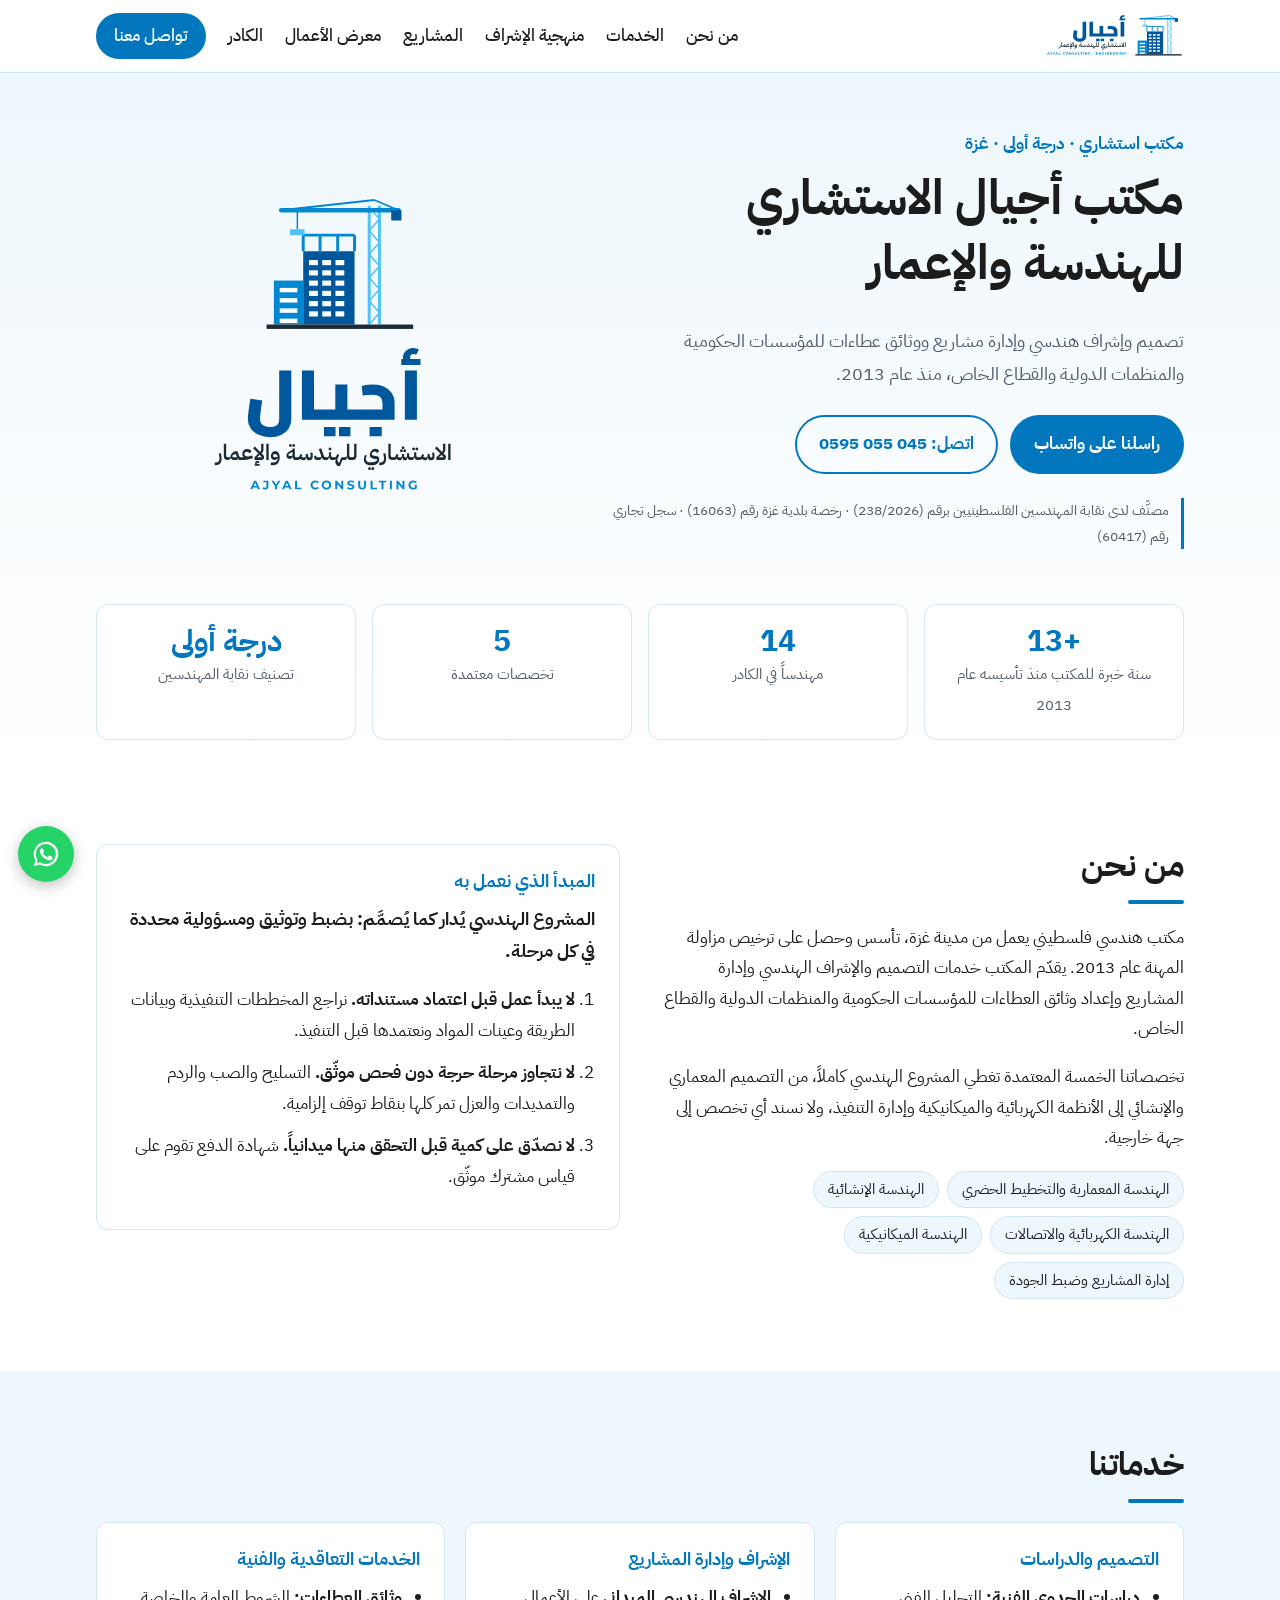
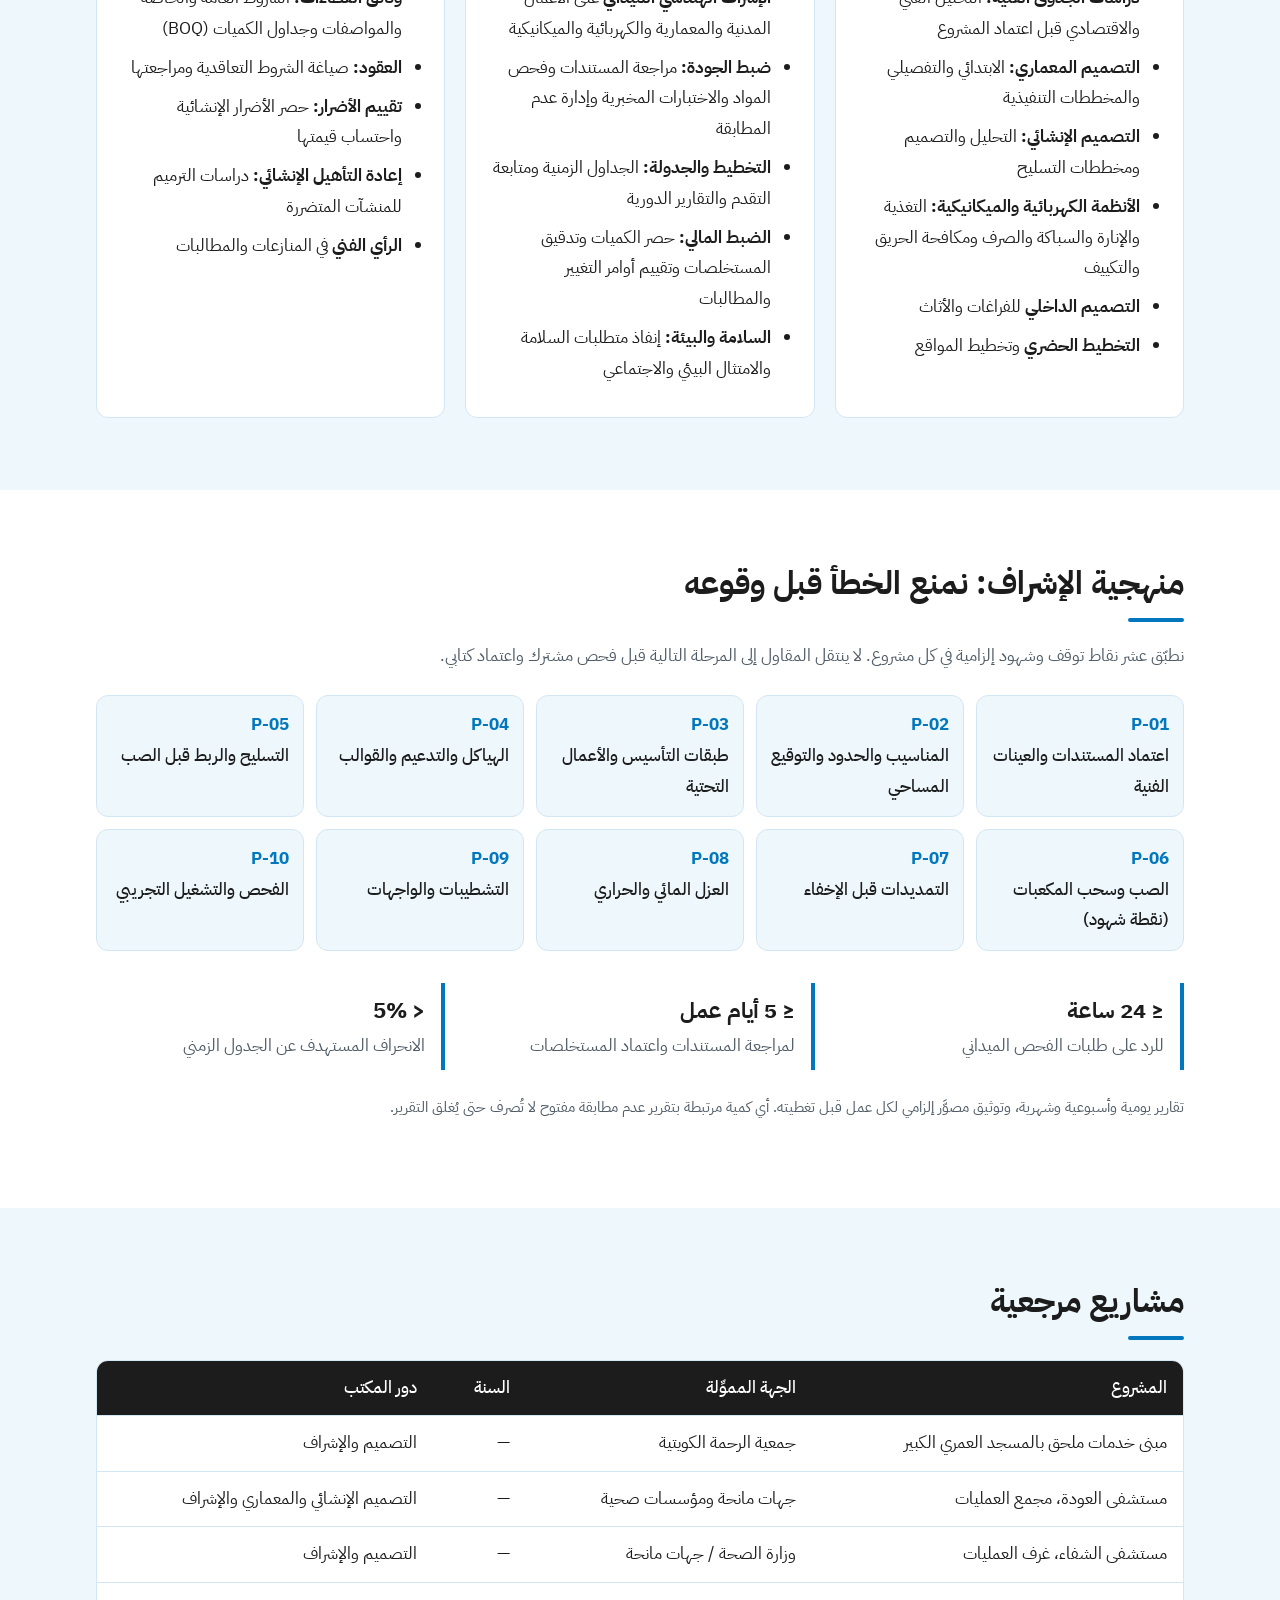
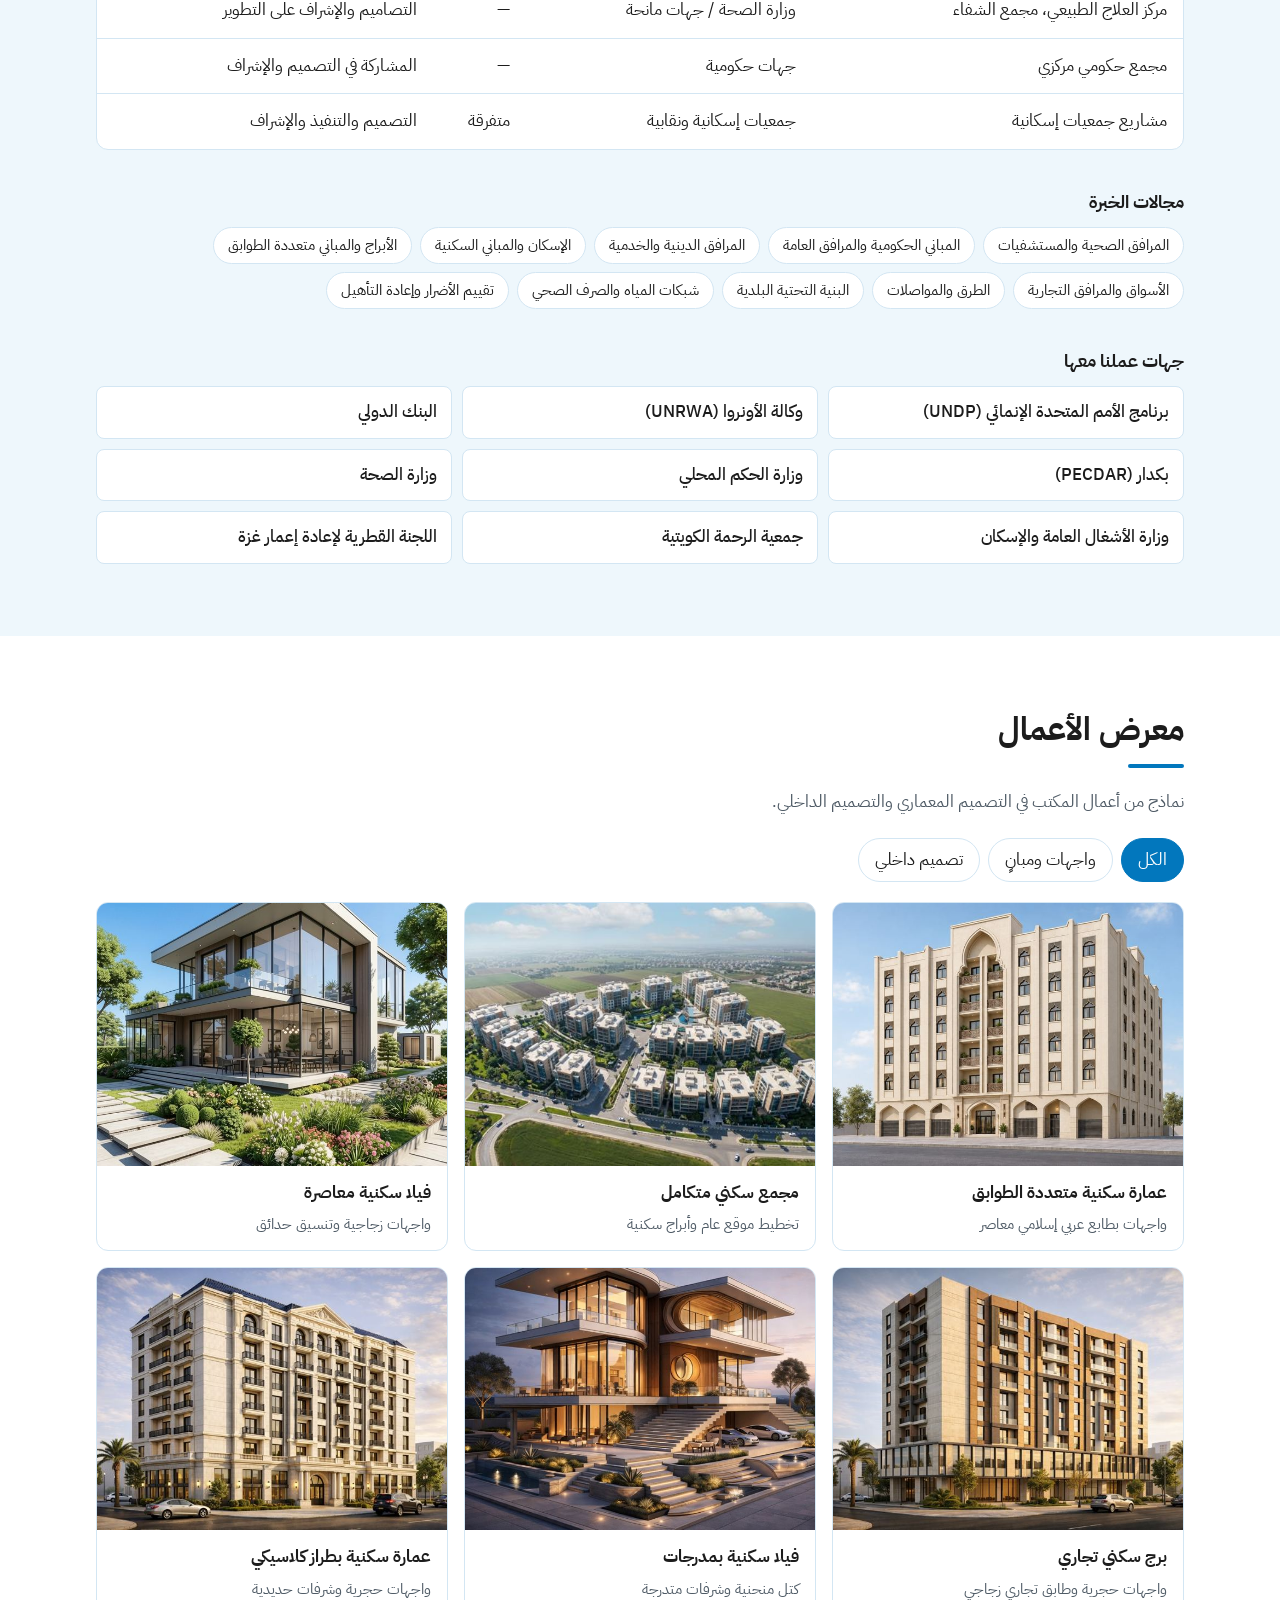
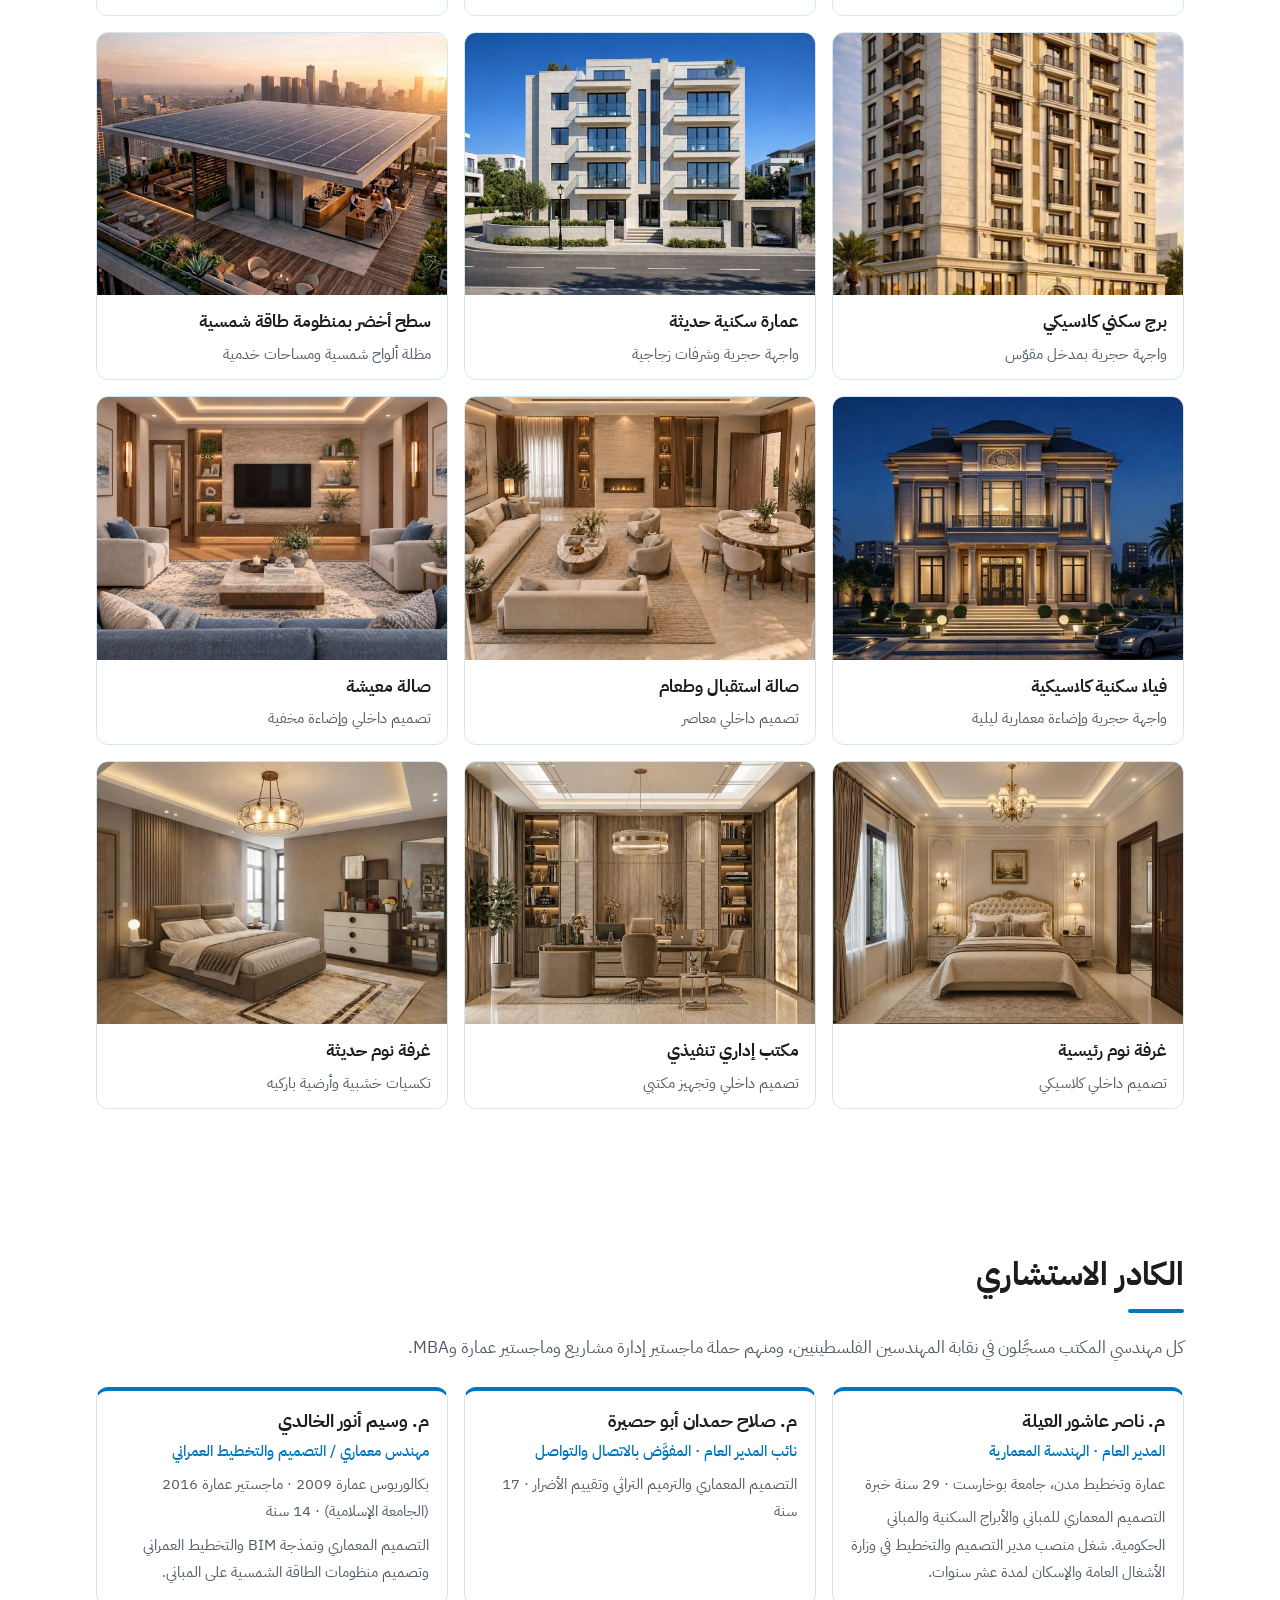
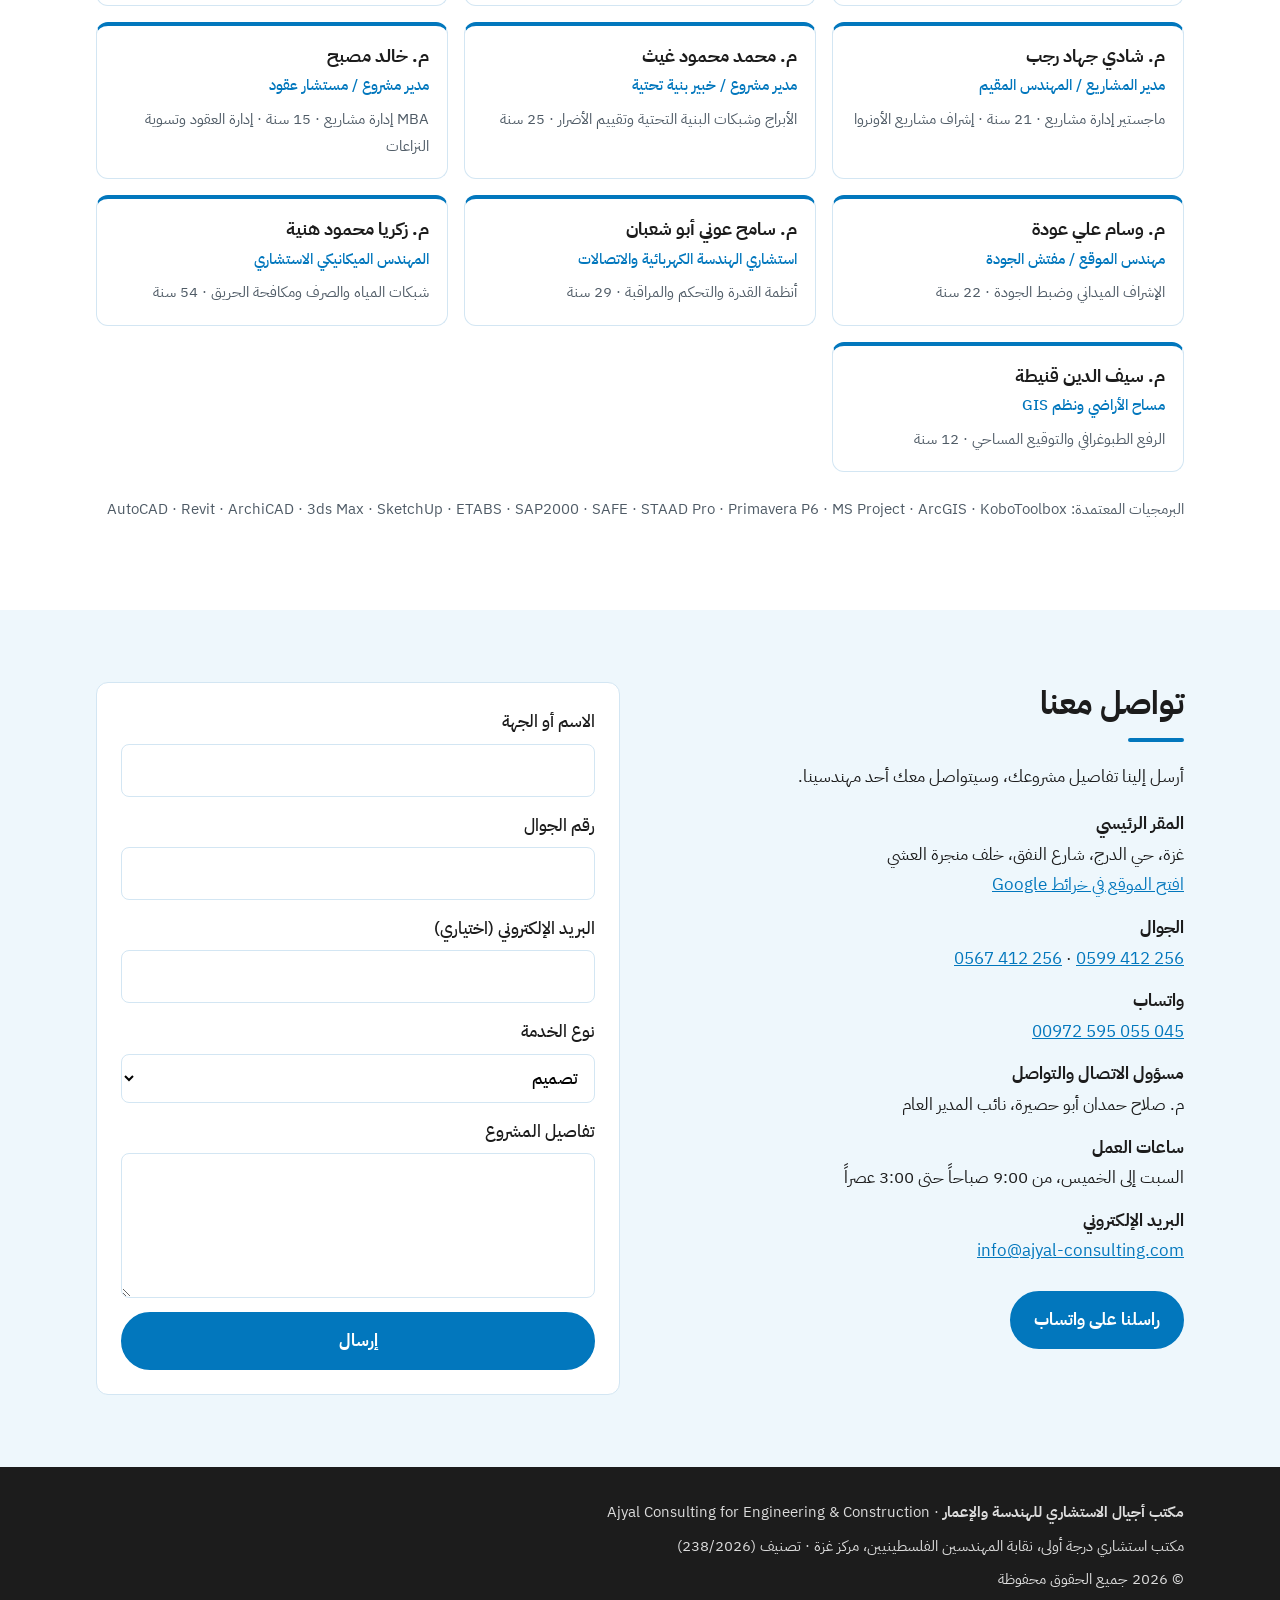
==== index.html @ 013a192e "Portfolio: add classic villa Co-Authored-By: Claude Opus 5.5 <noreply@anthropic.com> Claude-Session:" ====
<!doctype html>
<html lang="ar" dir="rtl">
<head>
  <meta charset="utf-8">
  <meta name="viewport" content="width=device-width, initial-scale=1">
  <title>مكتب أجيال الاستشاري للهندسة والإعمار | تصميم وإشراف هندسي في غزة</title>
  <meta name="description" content="مكتب أجيال الاستشاري للهندسة والإعمار في غزة، مكتب استشاري درجة أولى تأسس عام 2013. نقدّم التصميم المعماري والإنشائي والإشراف الهندسي وإدارة المشاريع وإعداد وثائق العطاءات وتقييم الأضرار.">
  <meta name="keywords" content="مكتب هندسي غزة, مكتب استشاري غزة, إشراف هندسي, تصميم معماري, تصميم إنشائي, وثائق عطاءات, تقييم أضرار, إدارة مشاريع, Ajyal Consulting, engineering consultant Gaza">
  <link rel="canonical" href="https://ajyal-consulting.com/">
  <meta name="theme-color" content="#0277bd">

  <meta property="og:type" content="website">
  <meta property="og:locale" content="ar_AR">
  <meta property="og:site_name" content="مكتب أجيال الاستشاري للهندسة والإعمار">
  <meta property="og:title" content="مكتب أجيال الاستشاري للهندسة والإعمار | غزة">
  <meta property="og:description" content="تصميم، إشراف هندسي، إدارة مشاريع، ووثائق عطاءات. مكتب استشاري درجة أولى تأسس عام 2013.">
  <meta property="og:url" content="https://ajyal-consulting.com/">
  <meta property="og:image" content="https://ajyal-consulting.com/assets/img/og-image.jpg">
  <meta name="twitter:card" content="summary_large_image">

  <link rel="icon" href="/favicon.ico" sizes="48x48">
  <link rel="icon" href="assets/img/icon-192.png" type="image/png" sizes="192x192">
  <link rel="icon" href="assets/img/favicon.svg" type="image/svg+xml">
  <link rel="apple-touch-icon" href="assets/img/apple-touch-icon.png">

  <link rel="preconnect" href="https://fonts.googleapis.com">
  <link rel="preconnect" href="https://fonts.gstatic.com" crossorigin>
  <link href="https://fonts.googleapis.com/css2?family=IBM+Plex+Sans+Arabic:wght@400;500;700&display=swap" rel="stylesheet">
  <link rel="stylesheet" href="assets/css/style.css">

  <script type="application/ld+json">
  {
    "@context": "https://schema.org",
    "@type": "ProfessionalService",
    "name": "مكتب أجيال الاستشاري للهندسة والإعمار",
    "alternateName": "Ajyal Consulting for Engineering & Construction",
    "url": "https://ajyal-consulting.com/",
    "logo": "https://ajyal-consulting.com/assets/img/logo.png",
    "image": "https://ajyal-consulting.com/assets/img/og-image.jpg",
    "description": "مكتب استشاري هندسي درجة أولى في غزة، يقدّم التصميم والإشراف الهندسي وإدارة المشاريع وإعداد وثائق العطاءات.",
    "foundingDate": "2013",
    "telephone": "+970599412256",
    "email": "info@ajyal-consulting.com",
    "address": {
      "@type": "PostalAddress",
      "streetAddress": "حي الدرج، شارع النفق، خلف منجرة العشي",
      "addressLocality": "غزة",
      "addressCountry": "PS"
    },
    "hasMap": "https://maps.app.goo.gl/DrT1nTAF2xBcEALu9",
    "geo": {
      "@type": "GeoCoordinates",
      "latitude": 31.512996,
      "longitude": 34.464289
    },
    "areaServed": "قطاع غزة، فلسطين",
    "openingHoursSpecification": [{
      "@type": "OpeningHoursSpecification",
      "dayOfWeek": ["Saturday", "Sunday", "Monday", "Tuesday", "Wednesday", "Thursday"],
      "opens": "09:00",
      "closes": "15:00"
    }],
    "knowsAbout": ["التصميم المعماري", "التصميم الإنشائي", "الإشراف الهندسي", "إدارة المشاريع", "وثائق العطاءات", "تقييم الأضرار", "إعادة التأهيل الإنشائي"]
  }
  </script>
</head>
<body>
  <a class="skip" href="#main">تخطَّ إلى المحتوى</a>

  <header class="site-header">
    <div class="wrap header-row">
      <a href="#top" class="brand" aria-label="مكتب أجيال الاستشاري: الصفحة الرئيسية">
        <img src="assets/img/logo.svg" width="205" height="55" alt="شعار مكتب أجيال الاستشاري للهندسة والإعمار">
      </a>
      <button class="nav-toggle" aria-expanded="false" aria-controls="nav" aria-label="القائمة">
        <span></span><span></span><span></span>
      </button>
      <nav id="nav" class="nav">
        <a href="#about">من نحن</a>
        <a href="#services">الخدمات</a>
        <a href="#method">منهجية الإشراف</a>
        <a href="#projects">المشاريع</a>
        <a href="#portfolio">معرض الأعمال</a>
        <a href="#team">الكادر</a>
        <a href="#contact" class="btn btn-sm">تواصل معنا</a>
      </nav>
    </div>
  </header>

  <main id="main">
    <!-- الواجهة -->
    <section id="top" class="hero">
      <div class="wrap hero-grid">
        <div>
          <p class="eyebrow">مكتب استشاري · درجة أولى · غزة</p>
          <h1>مكتب أجيال الاستشاري<br>للهندسة والإعمار</h1>
          <p class="lead">تصميم وإشراف هندسي وإدارة مشاريع ووثائق عطاءات للمؤسسات الحكومية والمنظمات الدولية والقطاع الخاص، منذ عام 2013.</p>
          <div class="cta-row">
            <a class="btn" href="https://wa.me/972595055045" target="_blank" rel="noopener">راسلنا على واتساب</a>
            <a class="btn btn-ghost" href="tel:+972595055045">اتصل: <span dir="ltr">0595 055 045</span></a>
          </div>
          <p class="creds">مصنَّف لدى نقابة المهندسين الفلسطينيين برقم (238/2026) · رخصة بلدية غزة رقم (16063) · سجل تجاري رقم (60417)</p>
        </div>
        <div class="hero-logo"><img src="assets/img/logo-stacked.svg" width="480" height="368" alt="" fetchpriority="high"></div>
      </div>
      <div class="wrap">
        <ul class="stats">
          <li><strong>+<span id="office-years">13</span></strong><span>سنة خبرة للمكتب منذ تأسيسه عام 2013</span></li>
          <li><strong>14</strong><span>مهندساً في الكادر</span></li>
          <li><strong>5</strong><span>تخصصات معتمدة</span></li>
          <li><strong>درجة أولى</strong><span>تصنيف نقابة المهندسين</span></li>
        </ul>
      </div>
    </section>

    <!-- من نحن -->
    <section id="about" class="section">
      <div class="wrap two-col">
        <div>
          <h2>من نحن</h2>
          <p>مكتب هندسي فلسطيني يعمل من مدينة غزة، تأسس وحصل على ترخيص مزاولة المهنة عام 2013. يقدّم المكتب خدمات التصميم والإشراف الهندسي وإدارة المشاريع وإعداد وثائق العطاءات للمؤسسات الحكومية والمنظمات الدولية والقطاع الخاص.</p>
          <p>تخصصاتنا الخمسة المعتمدة تغطي المشروع الهندسي كاملاً، من التصميم المعماري والإنشائي إلى الأنظمة الكهربائية والميكانيكية وإدارة التنفيذ، ولا نسند أي تخصص إلى جهة خارجية.</p>
          <ul class="tags">
            <li>الهندسة المعمارية والتخطيط الحضري</li>
            <li>الهندسة الإنشائية</li>
            <li>الهندسة الكهربائية والاتصالات</li>
            <li>الهندسة الميكانيكية</li>
            <li>إدارة المشاريع وضبط الجودة</li>
          </ul>
        </div>
        <div class="card principle">
          <h3>المبدأ الذي نعمل به</h3>
          <p class="quote">المشروع الهندسي يُدار كما يُصمَّم: بضبط وتوثيق ومسؤولية محددة في كل مرحلة.</p>
          <ol class="checks">
            <li><b>لا يبدأ عمل قبل اعتماد مستنداته.</b> نراجع المخططات التنفيذية وبيانات الطريقة وعينات المواد ونعتمدها قبل التنفيذ.</li>
            <li><b>لا نتجاوز مرحلة حرجة دون فحص موثّق.</b> التسليح والصب والردم والتمديدات والعزل تمر كلها بنقاط توقف إلزامية.</li>
            <li><b>لا نصدّق على كمية قبل التحقق منها ميدانياً.</b> شهادة الدفع تقوم على قياس مشترك موثّق.</li>
          </ol>
        </div>
      </div>
    </section>

    <!-- الخدمات -->
    <section id="services" class="section alt">
      <div class="wrap">
        <h2>خدماتنا</h2>
        <div class="grid-3">
          <article class="card">
            <h3>التصميم والدراسات</h3>
            <ul>
              <li><b>دراسات الجدوى الفنية:</b> التحليل الفني والاقتصادي قبل اعتماد المشروع</li>
              <li><b>التصميم المعماري:</b> الابتدائي والتفصيلي والمخططات التنفيذية</li>
              <li><b>التصميم الإنشائي:</b> التحليل والتصميم ومخططات التسليح</li>
              <li><b>الأنظمة الكهربائية والميكانيكية:</b> التغذية والإنارة والسباكة والصرف ومكافحة الحريق والتكييف</li>
              <li><b>التصميم الداخلي</b> للفراغات والأثاث</li>
              <li><b>التخطيط الحضري</b> وتخطيط المواقع</li>
            </ul>
          </article>
          <article class="card">
            <h3>الإشراف وإدارة المشاريع</h3>
            <ul>
              <li><b>الإشراف الهندسي الميداني</b> على الأعمال المدنية والمعمارية والكهربائية والميكانيكية</li>
              <li><b>ضبط الجودة:</b> مراجعة المستندات وفحص المواد والاختبارات المخبرية وإدارة عدم المطابقة</li>
              <li><b>التخطيط والجدولة:</b> الجداول الزمنية ومتابعة التقدم والتقارير الدورية</li>
              <li><b>الضبط المالي:</b> حصر الكميات وتدقيق المستخلصات وتقييم أوامر التغيير والمطالبات</li>
              <li><b>السلامة والبيئة:</b> إنفاذ متطلبات السلامة والامتثال البيئي والاجتماعي</li>
            </ul>
          </article>
          <article class="card">
            <h3>الخدمات التعاقدية والفنية</h3>
            <ul>
              <li><b>وثائق العطاءات:</b> الشروط العامة والخاصة والمواصفات وجداول الكميات (BOQ)</li>
              <li><b>العقود:</b> صياغة الشروط التعاقدية ومراجعتها</li>
              <li><b>تقييم الأضرار:</b> حصر الأضرار الإنشائية واحتساب قيمتها</li>
              <li><b>إعادة التأهيل الإنشائي:</b> دراسات الترميم للمنشآت المتضررة</li>
              <li><b>الرأي الفني</b> في المنازعات والمطالبات</li>
            </ul>
          </article>
        </div>
      </div>
    </section>

    <!-- المنهجية -->
    <section id="method" class="section">
      <div class="wrap">
        <h2>منهجية الإشراف: نمنع الخطأ قبل وقوعه</h2>
        <p class="section-lead">نطبّق عشر نقاط توقف وشهود إلزامية في كل مشروع. لا ينتقل المقاول إلى المرحلة التالية قبل فحص مشترك واعتماد كتابي.</p>
        <ol class="points">
          <li><span>P-01</span>اعتماد المستندات والعينات الفنية</li>
          <li><span>P-02</span>المناسيب والحدود والتوقيع المساحي</li>
          <li><span>P-03</span>طبقات التأسيس والأعمال التحتية</li>
          <li><span>P-04</span>الهياكل والتدعيم والقوالب</li>
          <li><span>P-05</span>التسليح والربط قبل الصب</li>
          <li><span>P-06</span>الصب وسحب المكعبات (نقطة شهود)</li>
          <li><span>P-07</span>التمديدات قبل الإخفاء</li>
          <li><span>P-08</span>العزل المائي والحراري</li>
          <li><span>P-09</span>التشطيبات والواجهات</li>
          <li><span>P-10</span>الفحص والتشغيل التجريبي</li>
        </ol>
        <div class="grid-3 kpis">
          <div class="kpi"><strong>≤ 24 ساعة</strong><span>للرد على طلبات الفحص الميداني</span></div>
          <div class="kpi"><strong>≤ 5 أيام عمل</strong><span>لمراجعة المستندات واعتماد المستخلصات</span></div>
          <div class="kpi"><strong>&lt; 5%</strong><span>الانحراف المستهدف عن الجدول الزمني</span></div>
        </div>
        <p class="note">تقارير يومية وأسبوعية وشهرية، وتوثيق مصوَّر إلزامي لكل عمل قبل تغطيته. أي كمية مرتبطة بتقرير عدم مطابقة مفتوح لا تُصرف حتى يُغلق التقرير.</p>
      </div>
    </section>

    <!-- المشاريع -->
    <section id="projects" class="section alt">
      <div class="wrap">
        <h2>مشاريع مرجعية</h2>
        <div class="table-wrap">
          <table>
            <thead>
              <tr><th>المشروع</th><th>الجهة المموِّلة</th><th>السنة</th><th>دور المكتب</th></tr>
            </thead>
            <tbody>
              <tr><td>مبنى خدمات ملحق بالمسجد العمري الكبير</td><td>جمعية الرحمة الكويتية</td><td>—</td><td>التصميم والإشراف</td></tr>
              <tr><td>مستشفى العودة، مجمع العمليات</td><td>جهات مانحة ومؤسسات صحية</td><td>—</td><td>التصميم الإنشائي والمعماري والإشراف</td></tr>
              <tr><td>مستشفى الشفاء، غرف العمليات</td><td>وزارة الصحة / جهات مانحة</td><td>—</td><td>التصميم والإشراف</td></tr>
              <tr><td>مركز العلاج الطبيعي، مجمع الشفاء</td><td>وزارة الصحة / جهات مانحة</td><td>—</td><td>التصاميم والإشراف على التطوير</td></tr>
              <tr><td>مجمع حكومي مركزي</td><td>جهات حكومية</td><td>—</td><td>المشاركة في التصميم والإشراف</td></tr>
              <tr><td>مشاريع جمعيات إسكانية</td><td>جمعيات إسكانية ونقابية</td><td>متفرقة</td><td>التصميم والتنفيذ والإشراف</td></tr>
            </tbody>
          </table>
        </div>

        <h3 class="sub">مجالات الخبرة</h3>
        <ul class="tags">
          <li>المرافق الصحية والمستشفيات</li><li>المباني الحكومية والمرافق العامة</li><li>المرافق الدينية والخدمية</li>
          <li>الإسكان والمباني السكنية</li><li>الأبراج والمباني متعددة الطوابق</li><li>الأسواق والمرافق التجارية</li>
          <li>الطرق والمواصلات</li><li>البنية التحتية البلدية</li><li>شبكات المياه والصرف الصحي</li><li>تقييم الأضرار وإعادة التأهيل</li>
        </ul>

        <h3 class="sub">جهات عملنا معها</h3>
        <ul class="partners">
          <li>برنامج الأمم المتحدة الإنمائي (UNDP)</li>
          <li>وكالة الأونروا (UNRWA)</li>
          <li>البنك الدولي</li>
          <li>بكدار (PECDAR)</li>
          <li>وزارة الحكم المحلي</li>
          <li>وزارة الصحة</li>
          <li>وزارة الأشغال العامة والإسكان</li>
          <li>جمعية الرحمة الكويتية</li>
          <li>اللجنة القطرية لإعادة إعمار غزة</li>
        </ul>
      </div>
    </section>

    <!-- معرض الأعمال -->
    <section id="portfolio" class="section">
      <div class="wrap">
        <h2>معرض الأعمال</h2>
        <p class="section-lead">نماذج من أعمال المكتب في التصميم المعماري والتصميم الداخلي.</p>
        <div class="filters" role="group" aria-label="تصنيف الأعمال">
          <button type="button" class="is-on" data-f="all">الكل</button>
          <button type="button" data-f="ext">واجهات ومبانٍ</button>
          <button type="button" data-f="int">تصميم داخلي</button>
        </div>
        <div class="gallery">
          <figure class="work" data-cat="ext"><a href="assets/img/work/residential-building.jpg" data-title="عمارة سكنية متعددة الطوابق · واجهات بطابع عربي إسلامي معاصر"><img src="assets/img/work/residential-building-sm.jpg" alt="عمارة سكنية متعددة الطوابق: واجهات بطابع عربي إسلامي معاصر" width="640" height="480" loading="lazy" decoding="async"></a><figcaption><strong>عمارة سكنية متعددة الطوابق</strong><span>واجهات بطابع عربي إسلامي معاصر</span></figcaption></figure>
          <figure class="work" data-cat="ext"><a href="assets/img/work/residential-complex.jpg" data-title="مجمع سكني متكامل · تخطيط موقع عام وأبراج سكنية"><img src="assets/img/work/residential-complex-sm.jpg" alt="مجمع سكني متكامل: تخطيط موقع عام وأبراج سكنية" width="640" height="480" loading="lazy" decoding="async"></a><figcaption><strong>مجمع سكني متكامل</strong><span>تخطيط موقع عام وأبراج سكنية</span></figcaption></figure>
          <figure class="work" data-cat="ext"><a href="assets/img/work/modern-villa-day.jpg" data-title="فيلا سكنية معاصرة · واجهات زجاجية وتنسيق حدائق"><img src="assets/img/work/modern-villa-day-sm.jpg" alt="فيلا سكنية معاصرة: واجهات زجاجية وتنسيق حدائق" width="640" height="480" loading="lazy" decoding="async"></a><figcaption><strong>فيلا سكنية معاصرة</strong><span>واجهات زجاجية وتنسيق حدائق</span></figcaption></figure>
          <figure class="work" data-cat="ext"><a href="assets/img/work/residential-tower.jpg" data-title="برج سكني تجاري · واجهات حجرية وطابق تجاري زجاجي"><img src="assets/img/work/residential-tower-sm.jpg" alt="برج سكني تجاري: واجهات حجرية وطابق تجاري زجاجي" width="640" height="480" loading="lazy" decoding="async"></a><figcaption><strong>برج سكني تجاري</strong><span>واجهات حجرية وطابق تجاري زجاجي</span></figcaption></figure>
          <figure class="work" data-cat="ext"><a href="assets/img/work/terraced-villa.jpg" data-title="فيلا سكنية بمدرجات · كتل منحنية وشرفات متدرجة"><img src="assets/img/work/terraced-villa-sm.jpg" alt="فيلا سكنية بمدرجات: كتل منحنية وشرفات متدرجة" width="640" height="480" loading="lazy" decoding="async"></a><figcaption><strong>فيلا سكنية بمدرجات</strong><span>كتل منحنية وشرفات متدرجة</span></figcaption></figure>
          <figure class="work" data-cat="ext"><a href="assets/img/work/classic-residential.jpg" data-title="عمارة سكنية بطراز كلاسيكي · واجهات حجرية وشرفات حديدية"><img src="assets/img/work/classic-residential-sm.jpg" alt="عمارة سكنية بطراز كلاسيكي: واجهات حجرية وشرفات حديدية" width="640" height="480" loading="lazy" decoding="async"></a><figcaption><strong>عمارة سكنية بطراز كلاسيكي</strong><span>واجهات حجرية وشرفات حديدية</span></figcaption></figure>
          <figure class="work" data-cat="ext"><a href="assets/img/work/classic-tower.jpg" data-title="برج سكني كلاسيكي · واجهة حجرية بمدخل مقوّس"><img src="assets/img/work/classic-tower-sm.jpg" alt="برج سكني كلاسيكي: واجهة حجرية بمدخل مقوّس" width="640" height="480" loading="lazy" decoding="async"></a><figcaption><strong>برج سكني كلاسيكي</strong><span>واجهة حجرية بمدخل مقوّس</span></figcaption></figure>
          <figure class="work" data-cat="ext"><a href="assets/img/work/modern-residential.jpg" data-title="عمارة سكنية حديثة · واجهة حجرية وشرفات زجاجية"><img src="assets/img/work/modern-residential-sm.jpg" alt="عمارة سكنية حديثة: واجهة حجرية وشرفات زجاجية" width="640" height="480" loading="lazy" decoding="async"></a><figcaption><strong>عمارة سكنية حديثة</strong><span>واجهة حجرية وشرفات زجاجية</span></figcaption></figure>
          <figure class="work" data-cat="ext"><a href="assets/img/work/solar-rooftop.jpg" data-title="سطح أخضر بمنظومة طاقة شمسية · مظلة ألواح شمسية ومساحات خدمية"><img src="assets/img/work/solar-rooftop-sm.jpg" alt="سطح أخضر بمنظومة طاقة شمسية: مظلة ألواح شمسية ومساحات خدمية" width="640" height="480" loading="lazy" decoding="async"></a><figcaption><strong>سطح أخضر بمنظومة طاقة شمسية</strong><span>مظلة ألواح شمسية ومساحات خدمية</span></figcaption></figure>
          <figure class="work" data-cat="ext"><a href="assets/img/work/classic-villa-night.jpg" data-title="فيلا سكنية كلاسيكية · واجهة حجرية وإضاءة معمارية ليلية"><img src="assets/img/work/classic-villa-night-sm.jpg" alt="فيلا سكنية كلاسيكية: واجهة حجرية وإضاءة معمارية ليلية" width="640" height="480" loading="lazy" decoding="async"></a><figcaption><strong>فيلا سكنية كلاسيكية</strong><span>واجهة حجرية وإضاءة معمارية ليلية</span></figcaption></figure>
          <figure class="work" data-cat="int"><a href="assets/img/work/reception-dining.jpg" data-title="صالة استقبال وطعام · تصميم داخلي معاصر"><img src="assets/img/work/reception-dining-sm.jpg" alt="صالة استقبال وطعام: تصميم داخلي معاصر" width="640" height="480" loading="lazy" decoding="async"></a><figcaption><strong>صالة استقبال وطعام</strong><span>تصميم داخلي معاصر</span></figcaption></figure>
          <figure class="work" data-cat="int"><a href="assets/img/work/living-room.jpg" data-title="صالة معيشة · تصميم داخلي وإضاءة مخفية"><img src="assets/img/work/living-room-sm.jpg" alt="صالة معيشة: تصميم داخلي وإضاءة مخفية" width="640" height="480" loading="lazy" decoding="async"></a><figcaption><strong>صالة معيشة</strong><span>تصميم داخلي وإضاءة مخفية</span></figcaption></figure>
          <figure class="work" data-cat="int"><a href="assets/img/work/master-bedroom.jpg" data-title="غرفة نوم رئيسية · تصميم داخلي كلاسيكي"><img src="assets/img/work/master-bedroom-sm.jpg" alt="غرفة نوم رئيسية: تصميم داخلي كلاسيكي" width="640" height="480" loading="lazy" decoding="async"></a><figcaption><strong>غرفة نوم رئيسية</strong><span>تصميم داخلي كلاسيكي</span></figcaption></figure>
          <figure class="work" data-cat="int"><a href="assets/img/work/executive-office.jpg" data-title="مكتب إداري تنفيذي · تصميم داخلي وتجهيز مكتبي"><img src="assets/img/work/executive-office-sm.jpg" alt="مكتب إداري تنفيذي: تصميم داخلي وتجهيز مكتبي" width="640" height="480" loading="lazy" decoding="async"></a><figcaption><strong>مكتب إداري تنفيذي</strong><span>تصميم داخلي وتجهيز مكتبي</span></figcaption></figure>
          <figure class="work" data-cat="int"><a href="assets/img/work/modern-bedroom.jpg" data-title="غرفة نوم حديثة · تكسيات خشبية وأرضية باركيه"><img src="assets/img/work/modern-bedroom-sm.jpg" alt="غرفة نوم حديثة: تكسيات خشبية وأرضية باركيه" width="640" height="480" loading="lazy" decoding="async"></a><figcaption><strong>غرفة نوم حديثة</strong><span>تكسيات خشبية وأرضية باركيه</span></figcaption></figure>
        </div>
      </div>
    </section>

    <dialog id="lightbox" class="lightbox" aria-label="عرض الصورة">
      <button type="button" class="lb-close" aria-label="إغلاق">×</button>
      <button type="button" class="lb-nav lb-prev" aria-label="السابقة">›</button>
      <img alt="">
      <button type="button" class="lb-nav lb-next" aria-label="التالية">‹</button>
      <p class="lb-cap"></p>
    </dialog>

    <!-- الكادر -->
    <section id="team" class="section">
      <div class="wrap">
        <h2>الكادر الاستشاري</h2>
        <p class="section-lead">كل مهندسي المكتب مسجَّلون في نقابة المهندسين الفلسطينيين، ومنهم حملة ماجستير إدارة مشاريع وماجستير عمارة وMBA.</p>
        <div class="team">
          <article class="member"><h3>م. ناصر عاشور العيلة</h3><p class="role">المدير العام · الهندسة المعمارية</p><p>عمارة وتخطيط مدن، جامعة بوخارست · 29 سنة خبرة</p><p>التصميم المعماري للمباني والأبراج السكنية والمباني الحكومية. شغل منصب مدير التصميم والتخطيط في وزارة الأشغال العامة والإسكان لمدة عشر سنوات.</p></article>
          <article class="member"><h3>م. صلاح حمدان أبو حصيرة</h3><p class="role">نائب المدير العام · المفوَّض بالاتصال والتواصل</p><p>التصميم المعماري والترميم التراثي وتقييم الأضرار · 17 سنة</p></article>
          <article class="member"><h3>م. وسيم أنور الخالدي</h3><p class="role">مهندس معماري / التصميم والتخطيط العمراني</p><p>بكالوريوس عمارة 2009 · ماجستير عمارة 2016 (الجامعة الإسلامية) · 14 سنة</p><p>التصميم المعماري ونمذجة BIM والتخطيط العمراني وتصميم منظومات الطاقة الشمسية على المباني.</p></article>
          <article class="member"><h3>م. شادي جهاد رجب</h3><p class="role">مدير المشاريع / المهندس المقيم</p><p>ماجستير إدارة مشاريع · 21 سنة · إشراف مشاريع الأونروا</p></article>
          <article class="member"><h3>م. محمد محمود غيث</h3><p class="role">مدير مشروع / خبير بنية تحتية</p><p>الأبراج وشبكات البنية التحتية وتقييم الأضرار · 25 سنة</p></article>
          <article class="member"><h3>م. خالد مصبح</h3><p class="role">مدير مشروع / مستشار عقود</p><p>MBA إدارة مشاريع · 15 سنة · إدارة العقود وتسوية النزاعات</p></article>
          <article class="member"><h3>م. وسام علي عودة</h3><p class="role">مهندس الموقع / مفتش الجودة</p><p>الإشراف الميداني وضبط الجودة · 22 سنة</p></article>
          <article class="member"><h3>م. سامح عوني أبو شعبان</h3><p class="role">استشاري الهندسة الكهربائية والاتصالات</p><p>أنظمة القدرة والتحكم والمراقبة · 29 سنة</p></article>
          <article class="member"><h3>م. زكريا محمود هنية</h3><p class="role">المهندس الميكانيكي الاستشاري</p><p>شبكات المياه والصرف ومكافحة الحريق · 54 سنة</p></article>
          <article class="member"><h3>م. سيف الدين قنيطة</h3><p class="role">مساح الأراضي ونظم GIS</p><p>الرفع الطبوغرافي والتوقيع المساحي · 12 سنة</p></article>
        </div>
        <p class="note">البرمجيات المعتمدة: AutoCAD · Revit · ArchiCAD · 3ds Max · SketchUp · ETABS · SAP2000 · SAFE · STAAD Pro · Primavera P6 · MS Project · ArcGIS · KoboToolbox</p>
      </div>
    </section>

    <!-- التواصل -->
    <section id="contact" class="section alt">
      <div class="wrap two-col">
        <div>
          <h2>تواصل معنا</h2>
          <p>أرسل إلينا تفاصيل مشروعك، وسيتواصل معك أحد مهندسينا.</p>
          <dl class="contact-list">
            <dt>المقر الرئيسي</dt>
            <dd>غزة، حي الدرج، شارع النفق، خلف منجرة العشي<br>
              <a href="https://maps.app.goo.gl/DrT1nTAF2xBcEALu9" target="_blank" rel="noopener">افتح الموقع في خرائط Google</a></dd>
            <dt>الجوال</dt>
            <dd><a href="tel:+970599412256" dir="ltr">0599 412 256</a> · <a href="tel:+970567412256" dir="ltr">0567 412 256</a></dd>
            <dt>واتساب</dt>
            <dd><a href="https://wa.me/972595055045" target="_blank" rel="noopener" dir="ltr">00972 595 055 045</a></dd>
            <dt>مسؤول الاتصال والتواصل</dt>
            <dd>م. صلاح حمدان أبو حصيرة، نائب المدير العام</dd>
            <dt>ساعات العمل</dt>
            <dd>السبت إلى الخميس، من 9:00 صباحاً حتى 3:00 عصراً</dd>
            <dt>البريد الإلكتروني</dt>
            <dd><a href="mailto:info@ajyal-consulting.com">info@ajyal-consulting.com</a></dd>
          </dl>
          <a class="btn" href="https://wa.me/972595055045" target="_blank" rel="noopener">راسلنا على واتساب</a>
        </div>

        <form class="card form" action="https://formsubmit.co/info@ajyal-consulting.com" method="POST">
          <input type="hidden" name="_subject" value="رسالة جديدة من موقع مكتب أجيال">
          <input type="hidden" name="_template" value="table">
          <input type="hidden" name="_next" value="https://ajyal-consulting.com/thanks.html">
          <input type="text" name="_honey" class="hp" tabindex="-1" autocomplete="off" aria-hidden="true">
          <label>الاسم أو الجهة<input name="name" required autocomplete="name"></label>
          <label>رقم الجوال<input name="phone" type="tel" required autocomplete="tel" dir="ltr"></label>
          <label>البريد الإلكتروني (اختياري)<input name="email" type="email" autocomplete="email" dir="ltr"></label>
          <label>نوع الخدمة
            <select name="service">
              <option>تصميم</option>
              <option>إشراف هندسي</option>
              <option>إدارة مشروع</option>
              <option>وثائق عطاءات</option>
              <option>تقييم أضرار / إعادة تأهيل</option>
              <option>أخرى</option>
            </select>
          </label>
          <label>تفاصيل المشروع<textarea name="message" rows="4" required></textarea></label>
          <button class="btn" type="submit">إرسال</button>
        </form>
      </div>
    </section>
  </main>

  <footer class="site-footer">
    <div class="wrap">
      <p><b>مكتب أجيال الاستشاري للهندسة والإعمار</b> · Ajyal Consulting for Engineering &amp; Construction</p>
      <p>مكتب استشاري درجة أولى، نقابة المهندسين الفلسطينيين، مركز غزة · تصنيف (238/2026)</p>
      <p>© <span id="year">2026</span> جميع الحقوق محفوظة</p>
    </div>
  </footer>

  <a class="wa-float" href="https://wa.me/972595055045" target="_blank" rel="noopener" aria-label="راسلنا على واتساب">
    <svg viewBox="0 0 32 32" aria-hidden="true"><path fill="currentColor" d="M16 3a13 13 0 0 0-11.2 19.6L3 29l6.6-1.7A13 13 0 1 0 16 3zm0 23.7c-2 0-4-.6-5.7-1.6l-.4-.2-3.9 1 1-3.8-.3-.4A10.7 10.7 0 1 1 16 26.7zm5.9-8c-.3-.2-1.9-.9-2.2-1s-.5-.2-.7.2l-1 1.2c-.2.2-.4.2-.7.1a8.8 8.8 0 0 1-4.4-3.8c-.3-.6.3-.5.9-1.7.1-.2 0-.4 0-.6l-1-2.4c-.3-.6-.5-.5-.7-.5h-.6c-.2 0-.6.1-.9.4-.3.3-1.2 1.1-1.2 2.8s1.2 3.2 1.4 3.5c.2.2 2.4 3.6 5.8 5 2.1.9 3 1 4 .8.7-.1 1.9-.8 2.2-1.5.3-.8.3-1.4.2-1.5l-.6-.3z"/></svg>
  </a>

  <script src="assets/js/main.js" defer></script>
</body>
</html>
---- assets/css/style.css ----
:root {
  --accent: #0277bd;
  --accent-dark: #01579b;
  --ink: #1c1c1c;
  --muted: #4f5b66;
  --paper: #ffffff;
  --sand: #eef7fc;
  --line: #d3e6f3;
  --radius: 12px;
  --wrap: 1120px;
}

* { box-sizing: border-box; }
html { scroll-behavior: smooth; scroll-padding-top: 84px; }
body {
  margin: 0;
  font-family: "IBM Plex Sans Arabic", "Segoe UI", Tahoma, sans-serif;
  color: var(--ink);
  background: var(--paper);
  line-height: 1.8;
  font-size: 17px;
}
img { max-width: 100%; height: auto; display: block; }
a { color: var(--accent); }
h1, h2, h3 { line-height: 1.35; margin: 0 0 .6em; }
h2 { font-size: clamp(1.5rem, 3vw, 2rem); }
h2::after { content: ""; display: block; width: 56px; height: 4px; background: var(--accent); border-radius: 2px; margin-top: .4em; }
h3 { font-size: 1.15rem; }
p { margin: 0 0 1em; }

.wrap { max-width: var(--wrap); margin: 0 auto; padding: 0 16px; }
.skip { position: absolute; right: -999px; }
.skip:focus { right: 16px; top: 8px; background: var(--paper); padding: 8px 12px; z-index: 100; }

/* Header */
.site-header { position: sticky; top: 0; z-index: 50; background: rgba(255,255,255,.96); border-bottom: 1px solid var(--line); backdrop-filter: blur(6px); }
.header-row { display: flex; align-items: center; justify-content: space-between; min-height: 72px; }
.brand img { width: 190px; }
@media (max-width: 560px) { .brand img { width: 150px; } }
.nav { display: flex; align-items: center; gap: 22px; }
.nav a { color: var(--ink); text-decoration: none; font-weight: 500; }
.nav a:hover { color: var(--accent); }
.nav-toggle { display: none; background: none; border: 0; padding: 8px; cursor: pointer; }
.nav-toggle span { display: block; width: 24px; height: 2px; background: var(--ink); margin: 5px 0; }

/* Buttons */
.btn { display: inline-block; background: var(--accent); color: #fff !important; text-decoration: none; font-weight: 700; padding: 12px 22px; border-radius: 999px; border: 2px solid var(--accent); cursor: pointer; font: inherit; font-weight: 700; }
.btn:hover { background: var(--accent-dark); border-color: var(--accent-dark); }
.btn-ghost { background: transparent; color: var(--accent) !important; }
.btn-ghost:hover { background: var(--accent); color: #fff !important; }
.btn-sm { padding: 6px 16px; }

/* Hero */
.hero { padding: 56px 0 32px; background: linear-gradient(180deg, var(--sand), var(--paper)); }
.hero-grid { display: grid; grid-template-columns: 1.2fr 1fr; gap: 40px; align-items: center; }
.eyebrow { color: var(--accent); font-weight: 700; margin-bottom: .4em; }
h1 { font-size: clamp(1.9rem, 4.5vw, 3rem); }
.lead { font-size: 1.15rem; color: var(--muted); max-width: 36em; }
.cta-row { display: flex; flex-wrap: wrap; gap: 12px; margin: 24px 0; }
.creds { font-size: .9rem; color: var(--muted); border-inline-start: 3px solid var(--accent); padding-inline-start: 12px; }
.hero-logo img { width: 100%; max-width: 440px; margin-inline: auto; }
.stats { list-style: none; padding: 0; margin: 40px 0 0; display: grid; grid-template-columns: repeat(4, 1fr); gap: 16px; }
.stats li { background: var(--paper); border: 1px solid var(--line); border-radius: var(--radius); padding: 18px; text-align: center; }
.stats strong { display: block; font-size: 1.9rem; color: var(--accent); line-height: 1.2; }
.stats li > span { color: var(--muted); font-size: .95rem; }

/* Sections */
.section { padding: 72px 0; }
.section.alt { background: var(--sand); }
.section-lead { color: var(--muted); max-width: 48em; }
.two-col { display: grid; grid-template-columns: 1fr 1fr; gap: 40px; align-items: start; }
.grid-3 { display: grid; grid-template-columns: repeat(3, 1fr); gap: 20px; }
.card { background: var(--paper); border: 1px solid var(--line); border-radius: var(--radius); padding: 24px; }
.card ul { padding-inline-start: 1.1em; margin: 0; }
.card li { margin-bottom: .5em; }
.card h3 { color: var(--accent); }
.principle .quote { font-size: 1.1rem; font-weight: 700; }
.checks { padding-inline-start: 1.2em; margin: 0; }
.checks li { margin-bottom: .7em; }
.tags { list-style: none; padding: 0; margin: 12px 0 0; display: flex; flex-wrap: wrap; gap: 8px; }
.tags li { background: var(--paper); border: 1px solid var(--line); border-radius: 999px; padding: 4px 14px; font-size: .95rem; }
.section:not(.alt) .tags li { background: var(--sand); }
.sub { margin-top: 40px; }
.note { color: var(--muted); font-size: .95rem; margin-top: 24px; }

/* Method */
.points { list-style: none; padding: 0; margin: 24px 0 32px; display: grid; grid-template-columns: repeat(5, 1fr); gap: 12px; counter-reset: none; }
.points li { border: 1px solid var(--line); border-radius: var(--radius); padding: 14px; font-weight: 500; background: var(--sand); }
.points span { display: block; color: var(--accent); font-weight: 700; direction: ltr; text-align: right; }
.kpi { border-inline-start: 4px solid var(--accent); padding: 8px 16px; }
.kpi strong { display: block; font-size: 1.4rem; }
.kpi span { color: var(--muted); }

/* Table */
.table-wrap { overflow-x: auto; border: 1px solid var(--line); border-radius: var(--radius); background: var(--paper); }
table { width: 100%; border-collapse: collapse; min-width: 640px; }
th, td { padding: 12px 16px; text-align: right; border-bottom: 1px solid var(--line); }
th { background: var(--ink); color: #fff; font-weight: 500; }
tbody tr:last-child td { border-bottom: 0; }
.partners { list-style: none; padding: 0; margin: 12px 0 0; display: grid; grid-template-columns: repeat(3, 1fr); gap: 10px; }
.partners li { background: var(--paper); border: 1px solid var(--line); border-radius: 8px; padding: 10px 14px; font-weight: 500; }

/* Team */
.team { display: grid; grid-template-columns: repeat(3, 1fr); gap: 16px; margin-top: 24px; }
.member { border: 1px solid var(--line); border-top: 4px solid var(--accent); border-radius: var(--radius); padding: 18px; }
.member h3 { margin-bottom: .2em; }
.member .role { color: var(--accent); font-weight: 500; margin-bottom: .4em; }
.member p { margin: 0; color: var(--muted); font-size: .95rem; }
.member p + p { margin-top: 6px; }

/* Contact */
.contact-list { margin: 16px 0 24px; }
.contact-list dt { font-weight: 700; margin-top: 12px; }
.contact-list dd { margin: 0; }
.form { display: grid; gap: 14px; }
.form label { display: grid; gap: 6px; font-weight: 500; }
.form input, .form select, .form textarea { font: inherit; padding: 10px 12px; border: 1px solid var(--line); border-radius: 8px; background: #fff; width: 100%; }
.form input:focus, .form select:focus, .form textarea:focus { outline: 2px solid var(--accent); border-color: var(--accent); }
.hp { display: none; }

/* Footer */
.site-footer { background: var(--ink); color: #ddd; padding: 32px 0 80px; font-size: .95rem; }
.site-footer p { margin: 0 0 .4em; }

/* WhatsApp */
.wa-float { position: fixed; left: 18px; bottom: 18px; width: 56px; height: 56px; border-radius: 50%; background: #25d366; color: #fff; display: grid; place-items: center; box-shadow: 0 4px 14px rgba(0,0,0,.25); z-index: 60; }
.wa-float svg { width: 30px; height: 30px; }

/* Responsive */
@media (max-width: 900px) {
  .hero-grid, .two-col { grid-template-columns: 1fr; }
  .hero-logo { order: -1; }
  .hero-logo img { max-width: 300px; }
  .grid-3, .team { grid-template-columns: 1fr 1fr; }
  .points { grid-template-columns: repeat(2, 1fr); }
  .partners { grid-template-columns: 1fr 1fr; }
  .stats { grid-template-columns: repeat(2, 1fr); }
}
@media (max-width: 760px) {
  .nav-toggle { display: block; }
  .nav { display: none; position: absolute; top: 72px; inset-inline: 0; background: #fff; flex-direction: column; align-items: stretch; gap: 0; border-bottom: 1px solid var(--line); padding: 8px 16px 16px; }
  .nav.open { display: flex; }
  .nav a { padding: 10px 0; border-bottom: 1px solid var(--line); }
  .nav a.btn { margin-top: 10px; text-align: center; border-bottom: 0; }
}
@media (max-width: 560px) {
  body { font-size: 16px; }
  .section { padding: 52px 0; }
  .grid-3, .team, .partners { grid-template-columns: 1fr; }
}

/* معرض الأعمال */
.filters { display: flex; flex-wrap: wrap; gap: 8px; margin: 20px 0; }
.filters button { font: inherit; border: 1px solid var(--line); background: var(--paper); color: inherit; padding: 6px 16px; border-radius: 999px; cursor: pointer; }
.filters button.is-on { background: var(--accent); border-color: var(--accent); color: #fff; }
.gallery { display: grid; grid-template-columns: repeat(3, 1fr); gap: 16px; }
.work { margin: 0; background: var(--paper); border: 1px solid var(--line); border-radius: var(--radius); overflow: hidden; }
.work[hidden] { display: none; }
.work a { display: block; aspect-ratio: 4 / 3; overflow: hidden; }
.work img { width: 100%; height: 100%; object-fit: cover; display: block; transition: transform .35s; }
.work a:hover img, .work a:focus-visible img { transform: scale(1.04); }
.work figcaption { padding: 12px 16px; display: grid; gap: 2px; }
.work figcaption span { color: var(--muted); font-size: .9em; }
.lightbox { border: 0; padding: 0; background: transparent; max-width: 96vw; max-height: 96vh; overflow: visible; }
.lightbox::backdrop { background: rgba(0,0,0,.88); }
.lightbox img { display: block; max-width: 92vw; max-height: 84vh; border-radius: 6px; margin: 0 auto; }
.lb-cap { color: #fff; text-align: center; margin: 10px 0 0; }
.lb-close, .lb-nav { position: fixed; background: rgba(255,255,255,.15); color: #fff; border: 0; border-radius: 50%; width: 44px; height: 44px; font-size: 28px; line-height: 1; cursor: pointer; }
.lb-close { top: 14px; left: 14px; }
.lb-prev { right: 14px; top: 50%; transform: translateY(-50%); }
.lb-next { left: 14px; top: 50%; transform: translateY(-50%); }
@media (max-width: 900px) { .gallery { grid-template-columns: 1fr 1fr; } }
@media (max-width: 560px) { .gallery { grid-template-columns: 1fr; } }
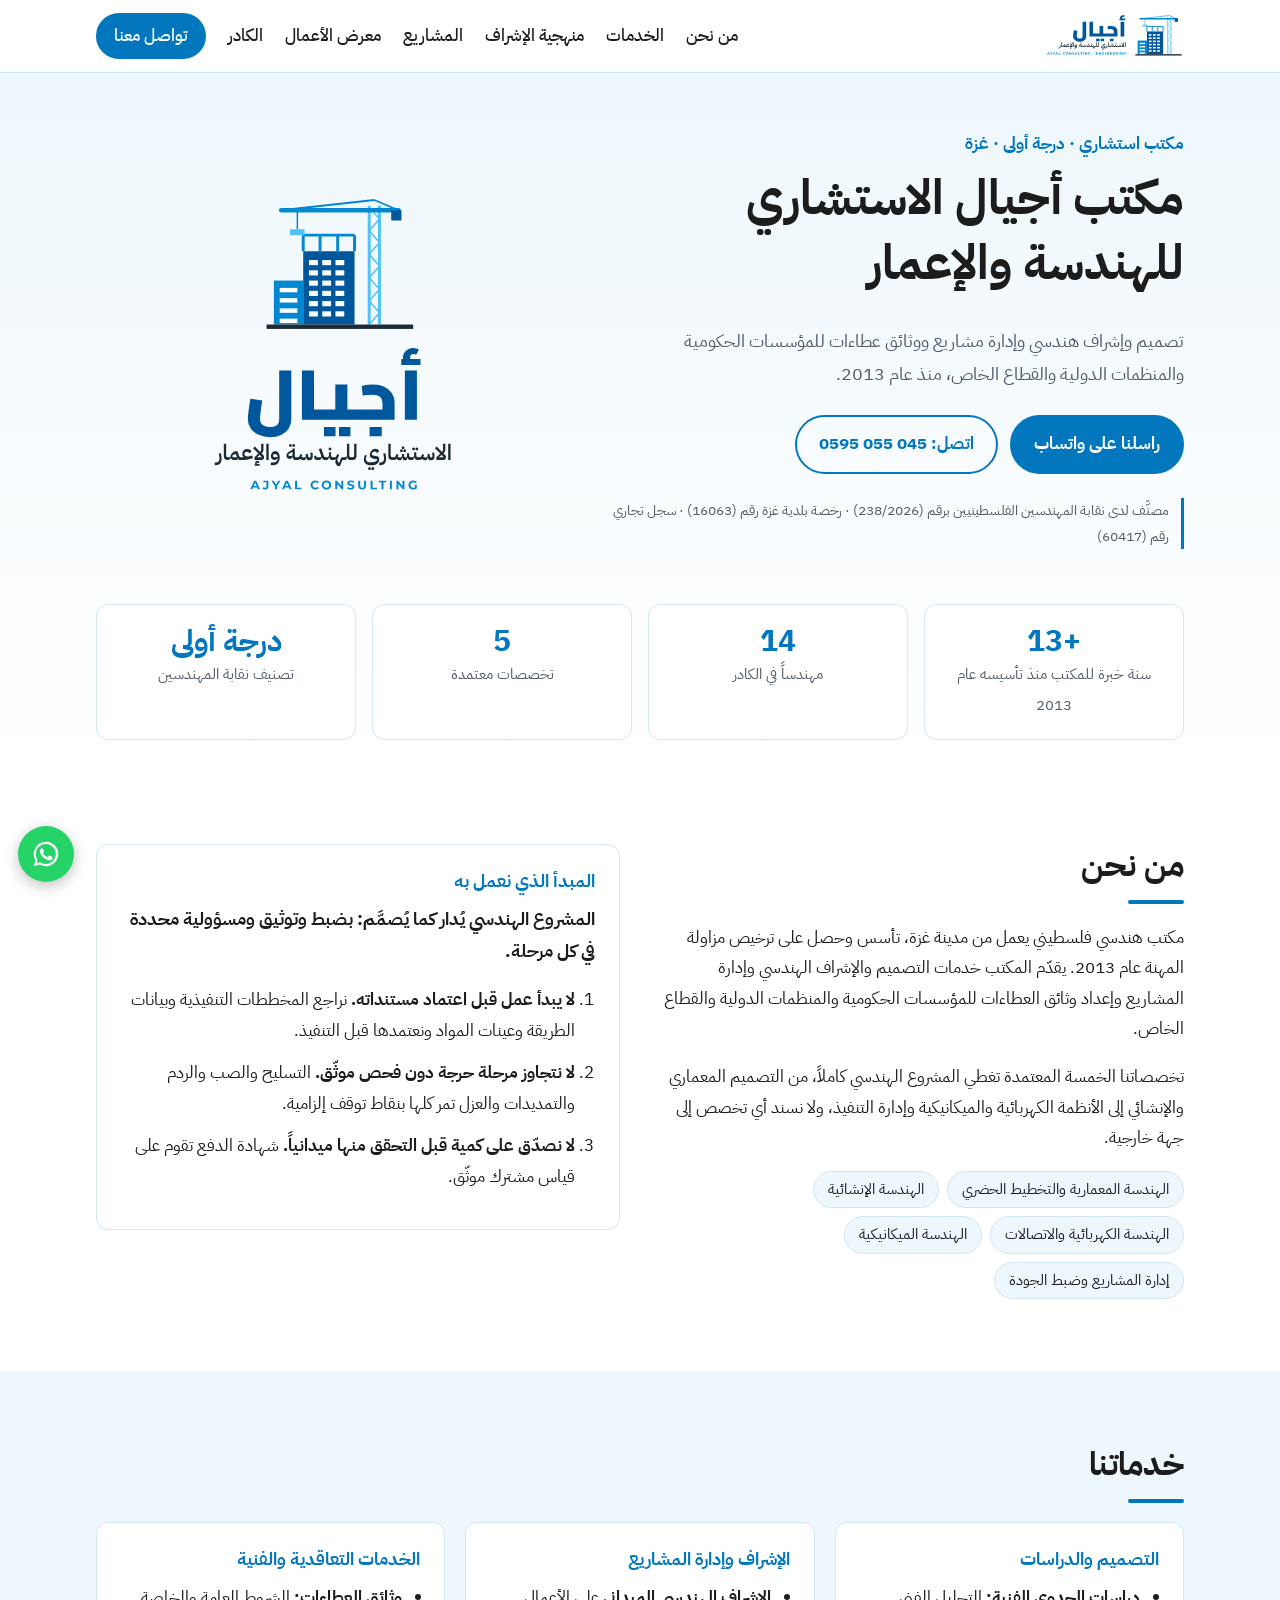
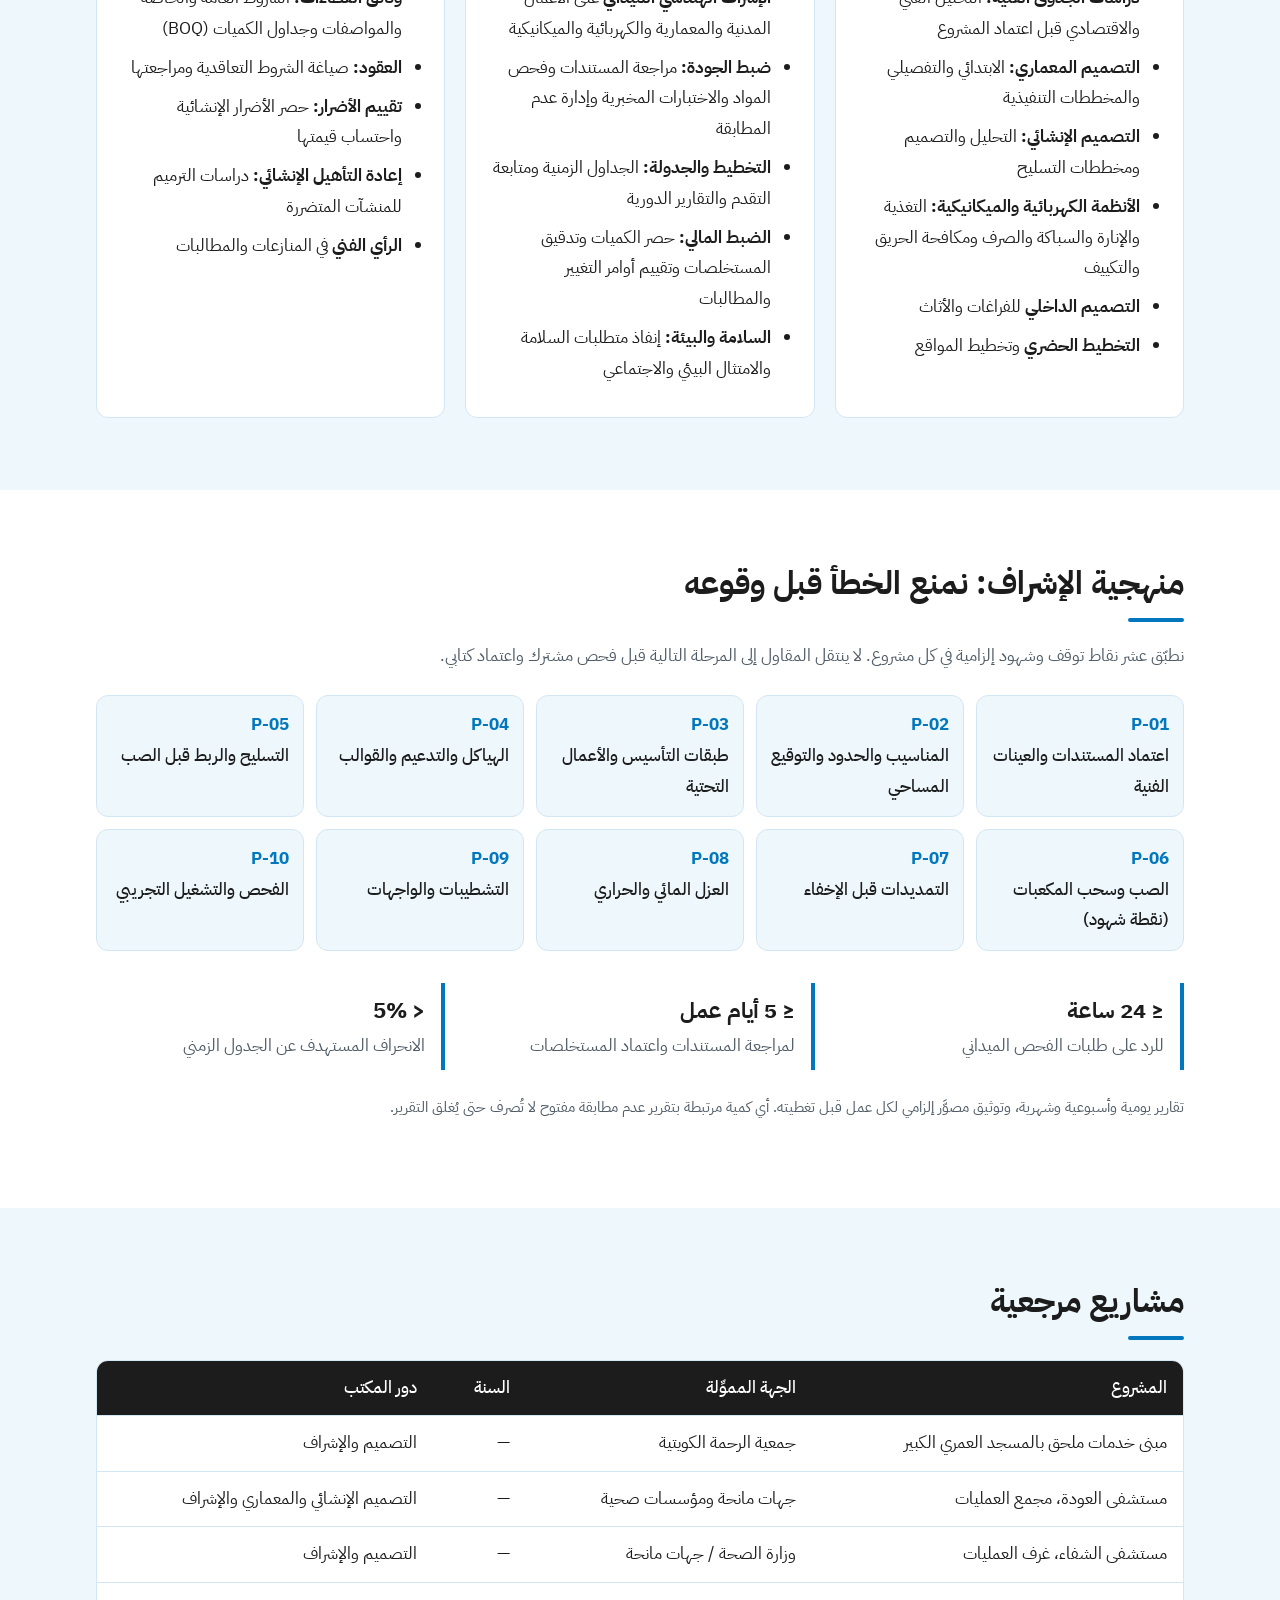
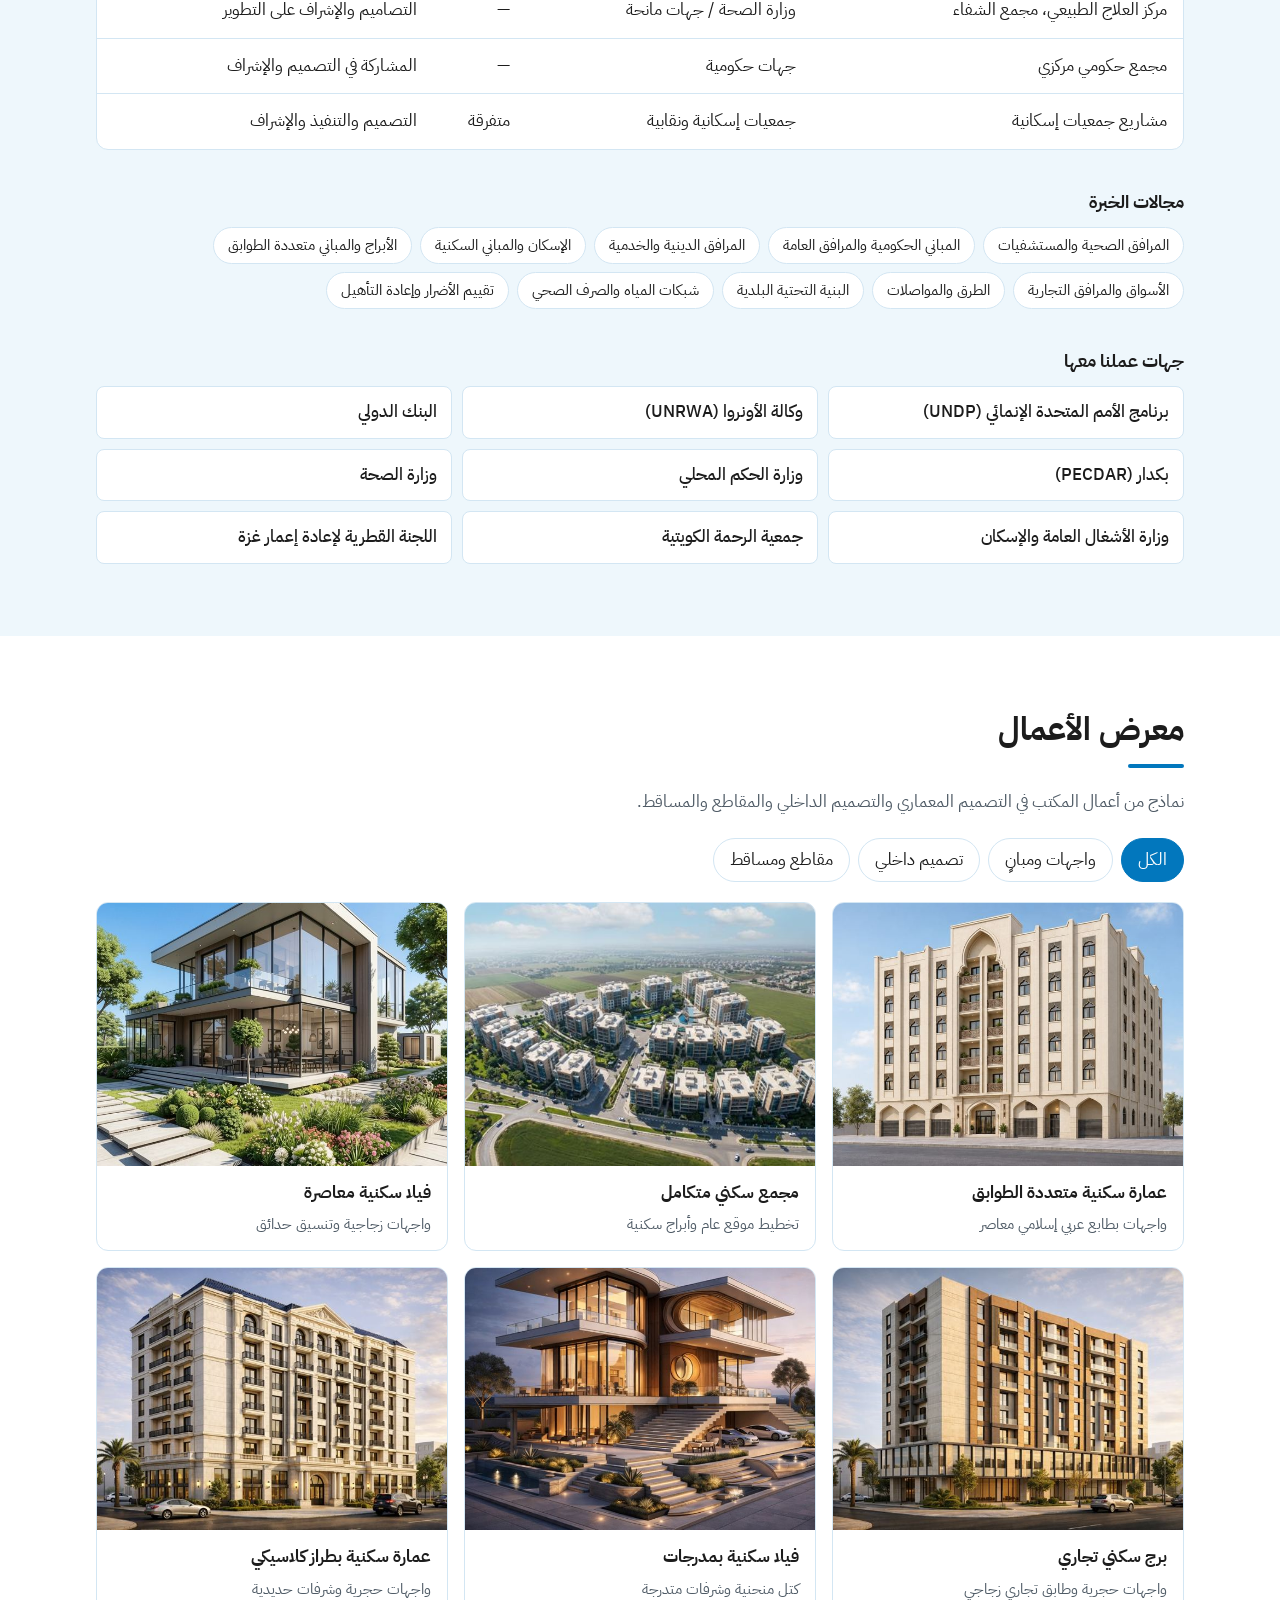
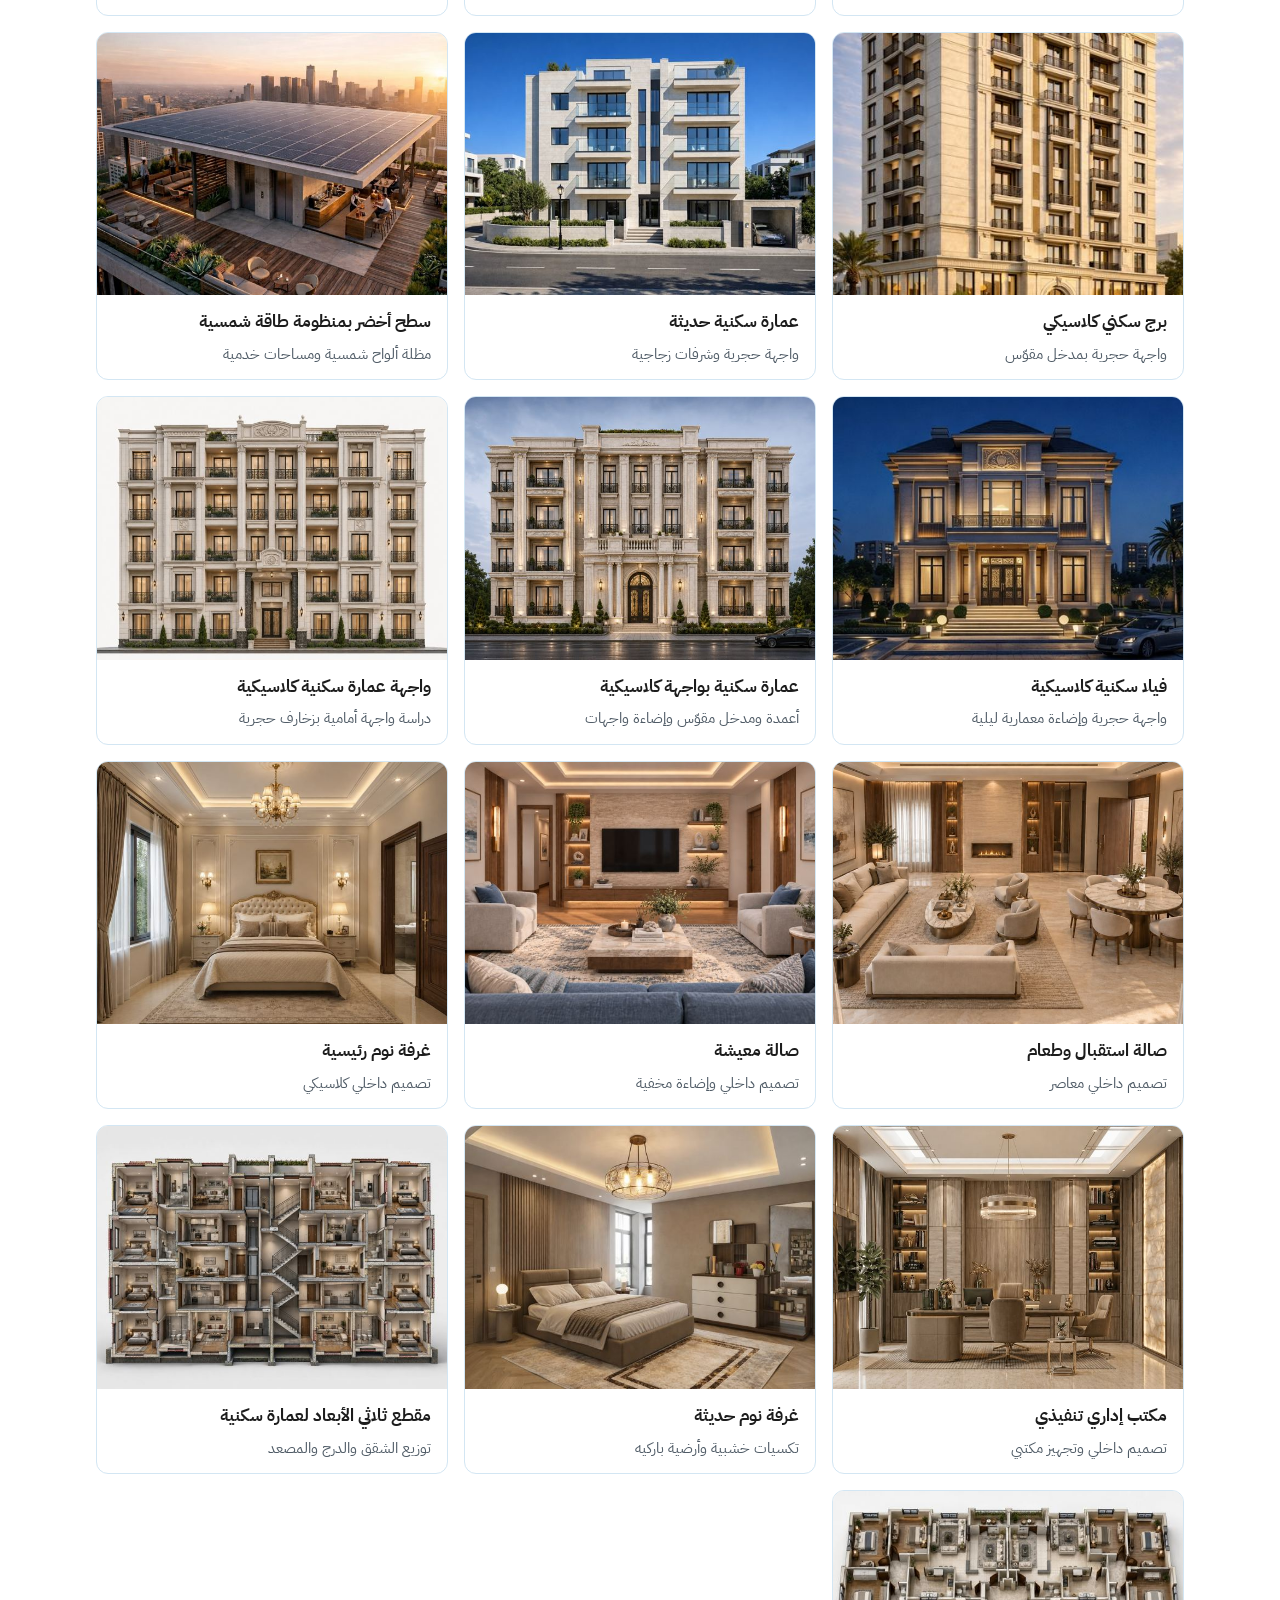
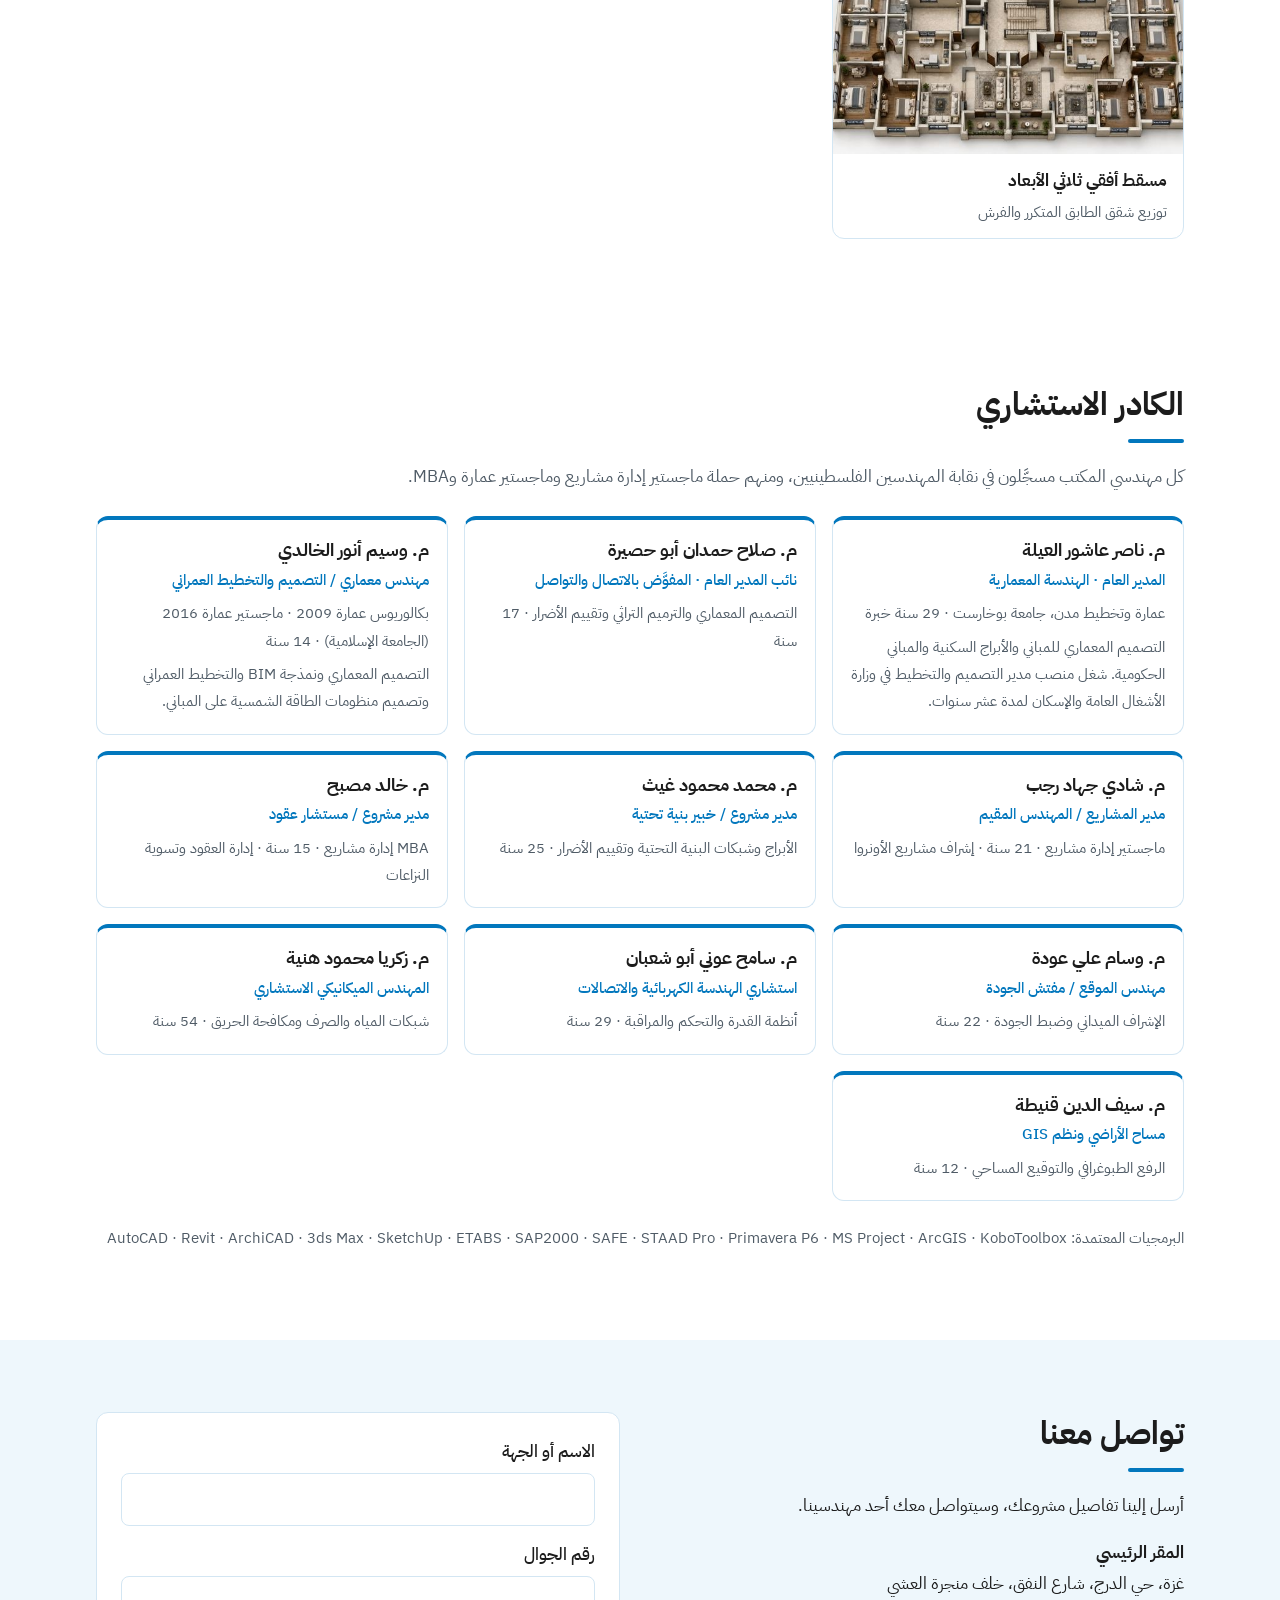
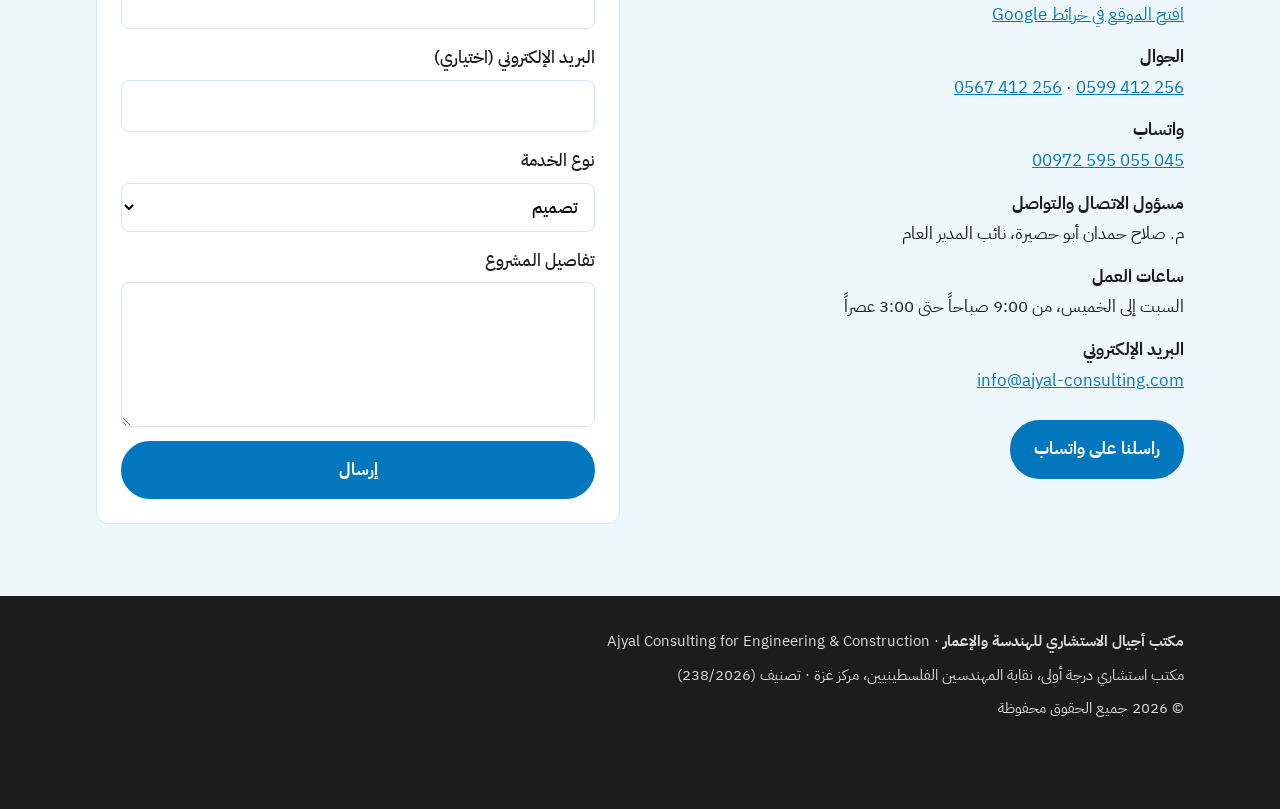
==== commit 8945cf20: "Portfolio: add facades, section and plan with new category Co-Authored-By: Claude Opus 5.5 <noreply@" ====
--- a/index.html
+++ b/index.html
@@ -252,11 +252,12 @@
     <section id="portfolio" class="section">
       <div class="wrap">
         <h2>معرض الأعمال</h2>
-        <p class="section-lead">نماذج من أعمال المكتب في التصميم المعماري والتصميم الداخلي.</p>
+        <p class="section-lead">نماذج من أعمال المكتب في التصميم المعماري والتصميم الداخلي والمقاطع والمساقط.</p>
         <div class="filters" role="group" aria-label="تصنيف الأعمال">
           <button type="button" class="is-on" data-f="all">الكل</button>
           <button type="button" data-f="ext">واجهات ومبانٍ</button>
           <button type="button" data-f="int">تصميم داخلي</button>
+          <button type="button" data-f="plan">مقاطع ومساقط</button>
         </div>
         <div class="gallery">
           <figure class="work" data-cat="ext"><a href="assets/img/work/residential-building.jpg" data-title="عمارة سكنية متعددة الطوابق · واجهات بطابع عربي إسلامي معاصر"><img src="assets/img/work/residential-building-sm.jpg" alt="عمارة سكنية متعددة الطوابق: واجهات بطابع عربي إسلامي معاصر" width="640" height="480" loading="lazy" decoding="async"></a><figcaption><strong>عمارة سكنية متعددة الطوابق</strong><span>واجهات بطابع عربي إسلامي معاصر</span></figcaption></figure>
@@ -269,11 +270,15 @@
           <figure class="work" data-cat="ext"><a href="assets/img/work/modern-residential.jpg" data-title="عمارة سكنية حديثة · واجهة حجرية وشرفات زجاجية"><img src="assets/img/work/modern-residential-sm.jpg" alt="عمارة سكنية حديثة: واجهة حجرية وشرفات زجاجية" width="640" height="480" loading="lazy" decoding="async"></a><figcaption><strong>عمارة سكنية حديثة</strong><span>واجهة حجرية وشرفات زجاجية</span></figcaption></figure>
           <figure class="work" data-cat="ext"><a href="assets/img/work/solar-rooftop.jpg" data-title="سطح أخضر بمنظومة طاقة شمسية · مظلة ألواح شمسية ومساحات خدمية"><img src="assets/img/work/solar-rooftop-sm.jpg" alt="سطح أخضر بمنظومة طاقة شمسية: مظلة ألواح شمسية ومساحات خدمية" width="640" height="480" loading="lazy" decoding="async"></a><figcaption><strong>سطح أخضر بمنظومة طاقة شمسية</strong><span>مظلة ألواح شمسية ومساحات خدمية</span></figcaption></figure>
           <figure class="work" data-cat="ext"><a href="assets/img/work/classic-villa-night.jpg" data-title="فيلا سكنية كلاسيكية · واجهة حجرية وإضاءة معمارية ليلية"><img src="assets/img/work/classic-villa-night-sm.jpg" alt="فيلا سكنية كلاسيكية: واجهة حجرية وإضاءة معمارية ليلية" width="640" height="480" loading="lazy" decoding="async"></a><figcaption><strong>فيلا سكنية كلاسيكية</strong><span>واجهة حجرية وإضاءة معمارية ليلية</span></figcaption></figure>
+          <figure class="work" data-cat="ext"><a href="assets/img/work/classic-facade-columns.jpg" data-title="عمارة سكنية بواجهة كلاسيكية · أعمدة ومدخل مقوّس وإضاءة واجهات"><img src="assets/img/work/classic-facade-columns-sm.jpg" alt="عمارة سكنية بواجهة كلاسيكية: أعمدة ومدخل مقوّس وإضاءة واجهات" width="640" height="480" loading="lazy" decoding="async"></a><figcaption><strong>عمارة سكنية بواجهة كلاسيكية</strong><span>أعمدة ومدخل مقوّس وإضاءة واجهات</span></figcaption></figure>
+          <figure class="work" data-cat="ext"><a href="assets/img/work/classic-facade-front.jpg" data-title="واجهة عمارة سكنية كلاسيكية · دراسة واجهة أمامية بزخارف حجرية"><img src="assets/img/work/classic-facade-front-sm.jpg" alt="واجهة عمارة سكنية كلاسيكية: دراسة واجهة أمامية بزخارف حجرية" width="640" height="480" loading="lazy" decoding="async"></a><figcaption><strong>واجهة عمارة سكنية كلاسيكية</strong><span>دراسة واجهة أمامية بزخارف حجرية</span></figcaption></figure>
           <figure class="work" data-cat="int"><a href="assets/img/work/reception-dining.jpg" data-title="صالة استقبال وطعام · تصميم داخلي معاصر"><img src="assets/img/work/reception-dining-sm.jpg" alt="صالة استقبال وطعام: تصميم داخلي معاصر" width="640" height="480" loading="lazy" decoding="async"></a><figcaption><strong>صالة استقبال وطعام</strong><span>تصميم داخلي معاصر</span></figcaption></figure>
           <figure class="work" data-cat="int"><a href="assets/img/work/living-room.jpg" data-title="صالة معيشة · تصميم داخلي وإضاءة مخفية"><img src="assets/img/work/living-room-sm.jpg" alt="صالة معيشة: تصميم داخلي وإضاءة مخفية" width="640" height="480" loading="lazy" decoding="async"></a><figcaption><strong>صالة معيشة</strong><span>تصميم داخلي وإضاءة مخفية</span></figcaption></figure>
           <figure class="work" data-cat="int"><a href="assets/img/work/master-bedroom.jpg" data-title="غرفة نوم رئيسية · تصميم داخلي كلاسيكي"><img src="assets/img/work/master-bedroom-sm.jpg" alt="غرفة نوم رئيسية: تصميم داخلي كلاسيكي" width="640" height="480" loading="lazy" decoding="async"></a><figcaption><strong>غرفة نوم رئيسية</strong><span>تصميم داخلي كلاسيكي</span></figcaption></figure>
           <figure class="work" data-cat="int"><a href="assets/img/work/executive-office.jpg" data-title="مكتب إداري تنفيذي · تصميم داخلي وتجهيز مكتبي"><img src="assets/img/work/executive-office-sm.jpg" alt="مكتب إداري تنفيذي: تصميم داخلي وتجهيز مكتبي" width="640" height="480" loading="lazy" decoding="async"></a><figcaption><strong>مكتب إداري تنفيذي</strong><span>تصميم داخلي وتجهيز مكتبي</span></figcaption></figure>
           <figure class="work" data-cat="int"><a href="assets/img/work/modern-bedroom.jpg" data-title="غرفة نوم حديثة · تكسيات خشبية وأرضية باركيه"><img src="assets/img/work/modern-bedroom-sm.jpg" alt="غرفة نوم حديثة: تكسيات خشبية وأرضية باركيه" width="640" height="480" loading="lazy" decoding="async"></a><figcaption><strong>غرفة نوم حديثة</strong><span>تكسيات خشبية وأرضية باركيه</span></figcaption></figure>
+          <figure class="work" data-cat="plan"><a href="assets/img/work/building-section-3d.jpg" data-title="مقطع ثلاثي الأبعاد لعمارة سكنية · توزيع الشقق والدرج والمصعد"><img src="assets/img/work/building-section-3d-sm.jpg" alt="مقطع ثلاثي الأبعاد لعمارة سكنية: توزيع الشقق والدرج والمصعد" width="640" height="480" loading="lazy" decoding="async"></a><figcaption><strong>مقطع ثلاثي الأبعاد لعمارة سكنية</strong><span>توزيع الشقق والدرج والمصعد</span></figcaption></figure>
+          <figure class="work" data-cat="plan"><a href="assets/img/work/floor-plan-3d.jpg" data-title="مسقط أفقي ثلاثي الأبعاد · توزيع شقق الطابق المتكرر والفرش"><img src="assets/img/work/floor-plan-3d-sm.jpg" alt="مسقط أفقي ثلاثي الأبعاد: توزيع شقق الطابق المتكرر والفرش" width="640" height="480" loading="lazy" decoding="async"></a><figcaption><strong>مسقط أفقي ثلاثي الأبعاد</strong><span>توزيع شقق الطابق المتكرر والفرش</span></figcaption></figure>
         </div>
       </div>
     </section>
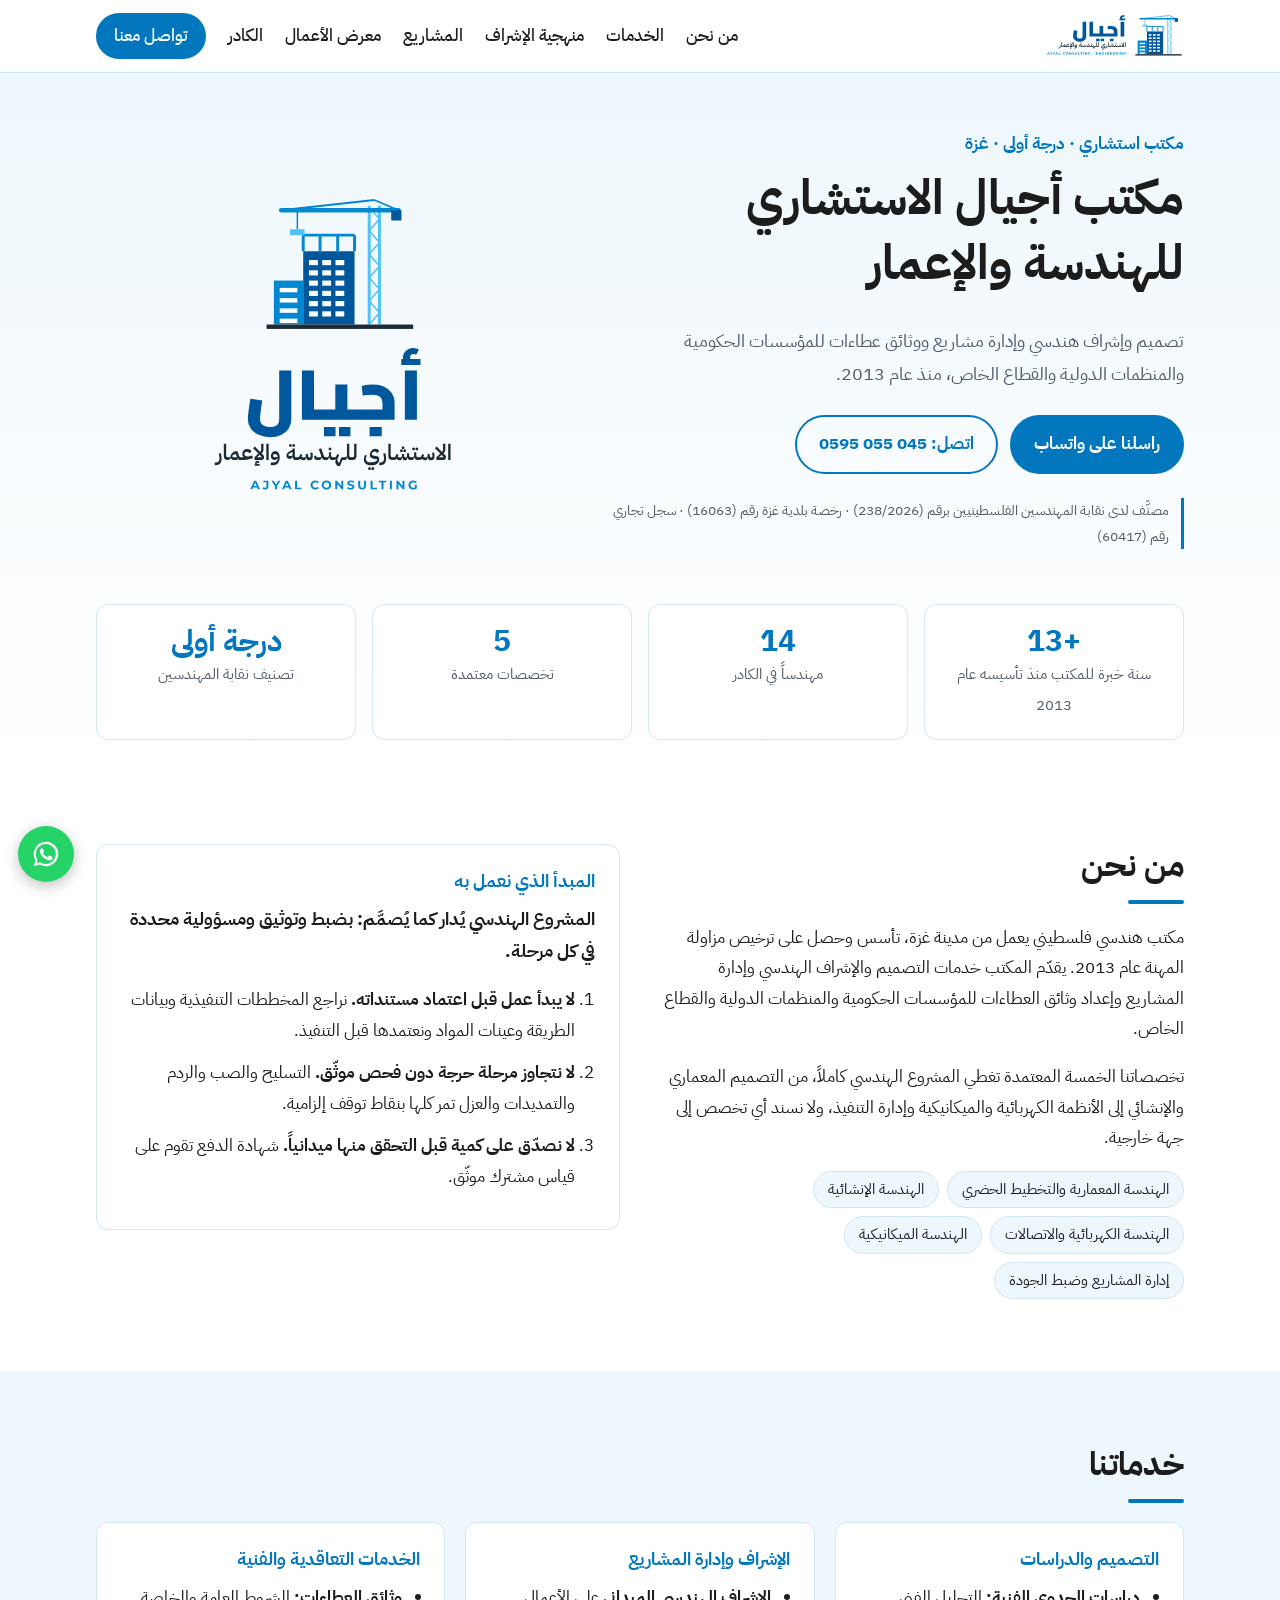
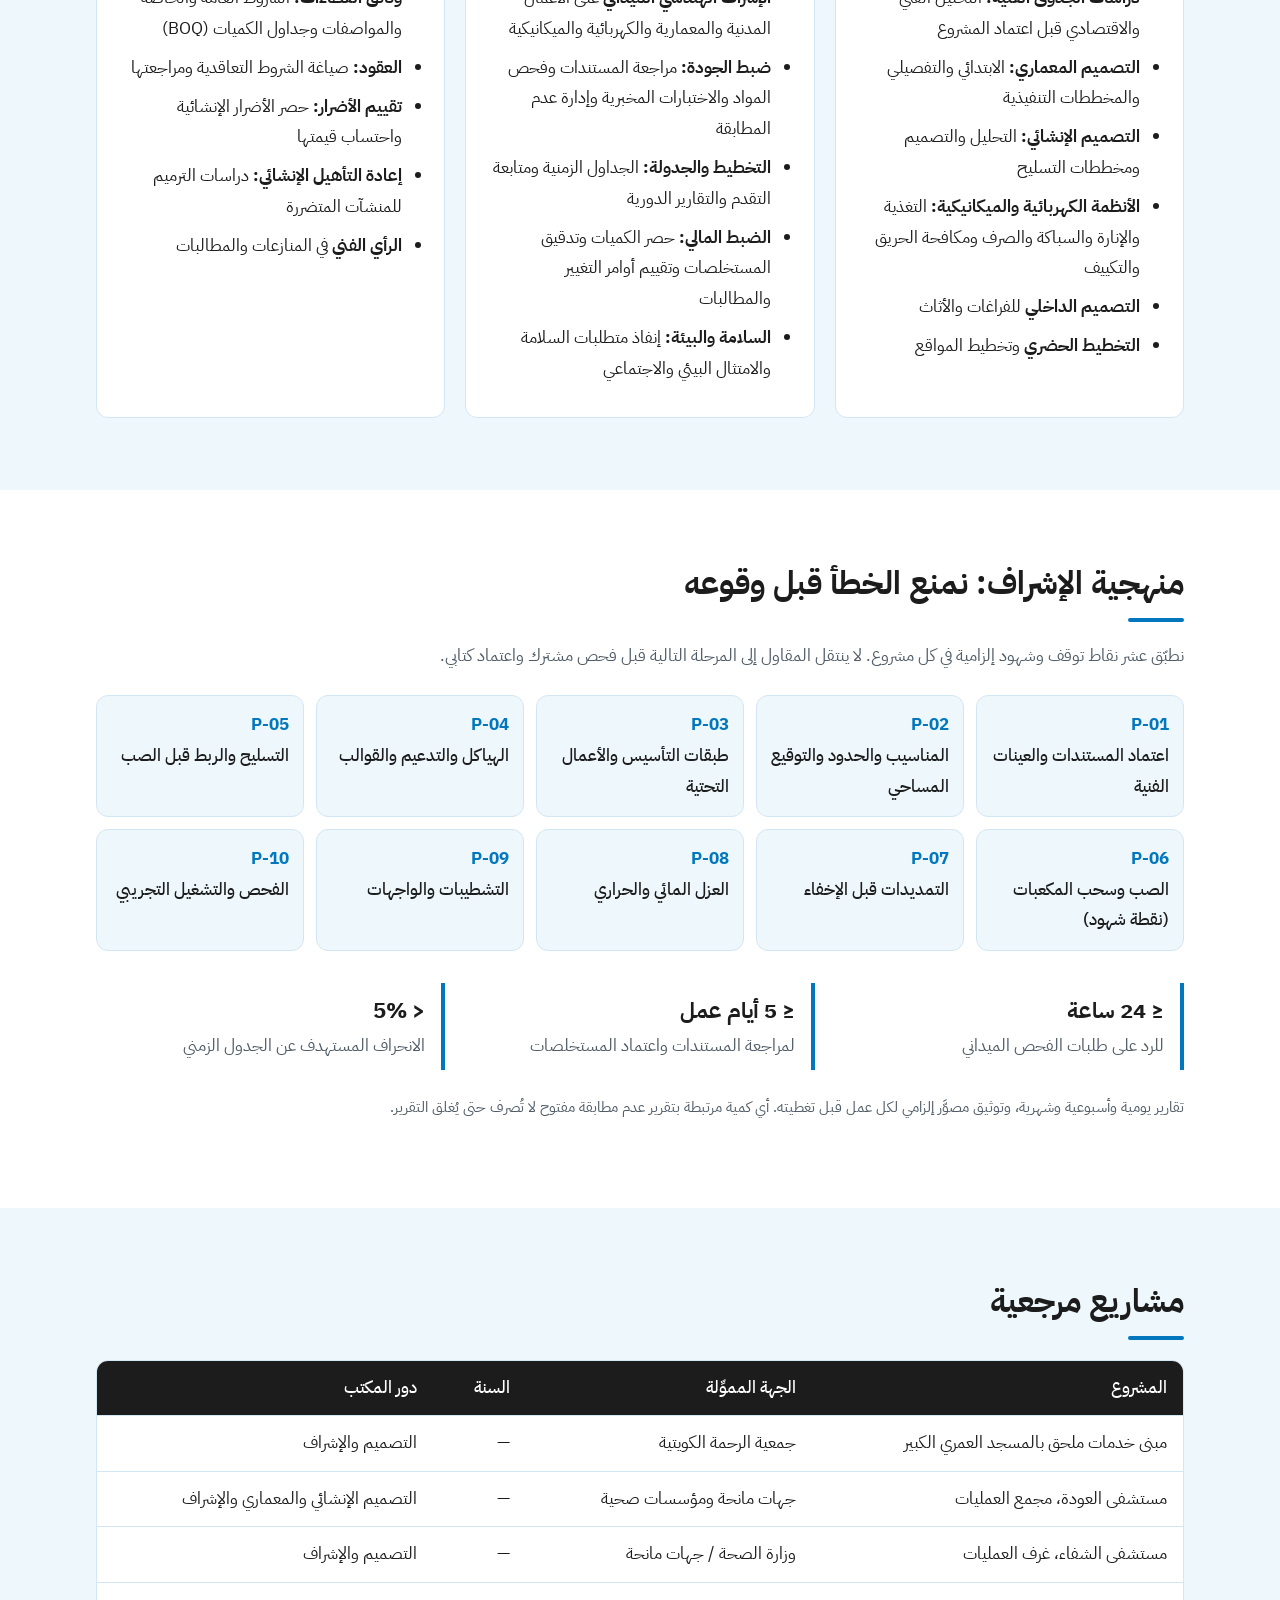
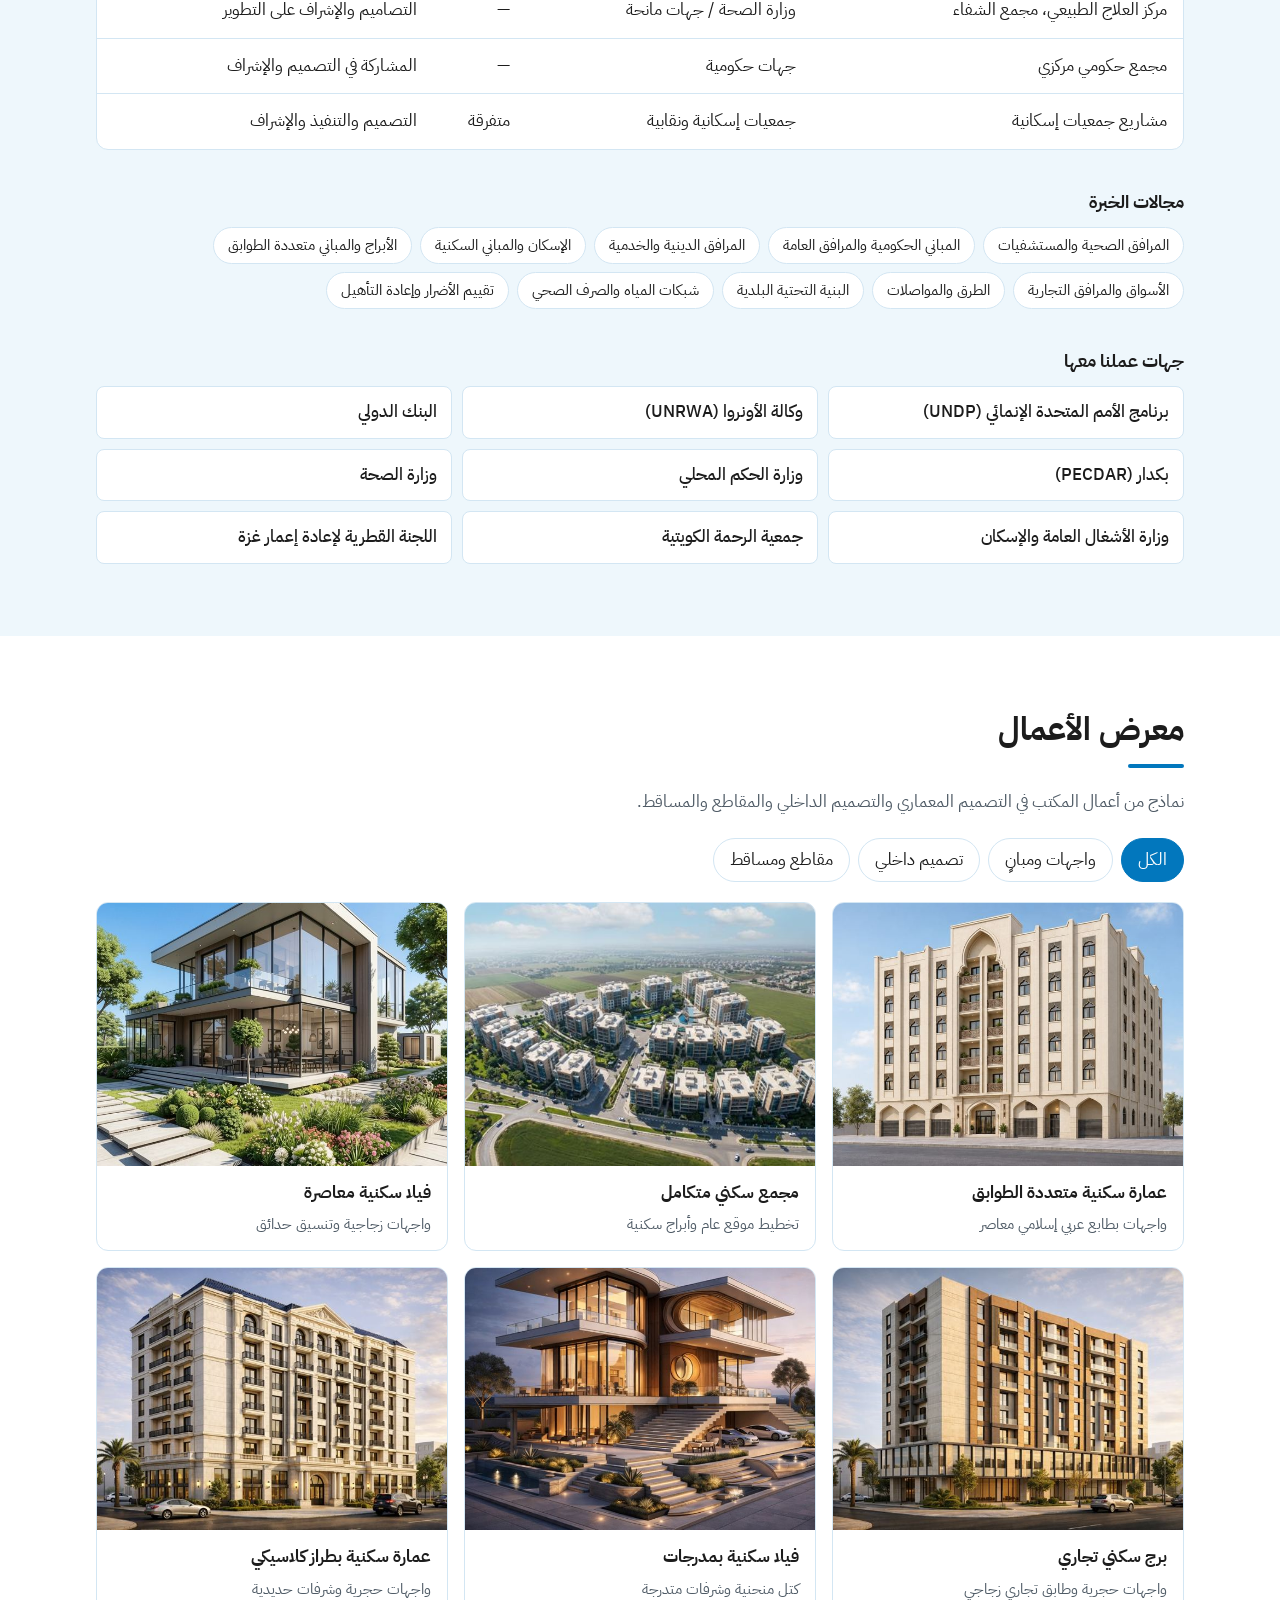
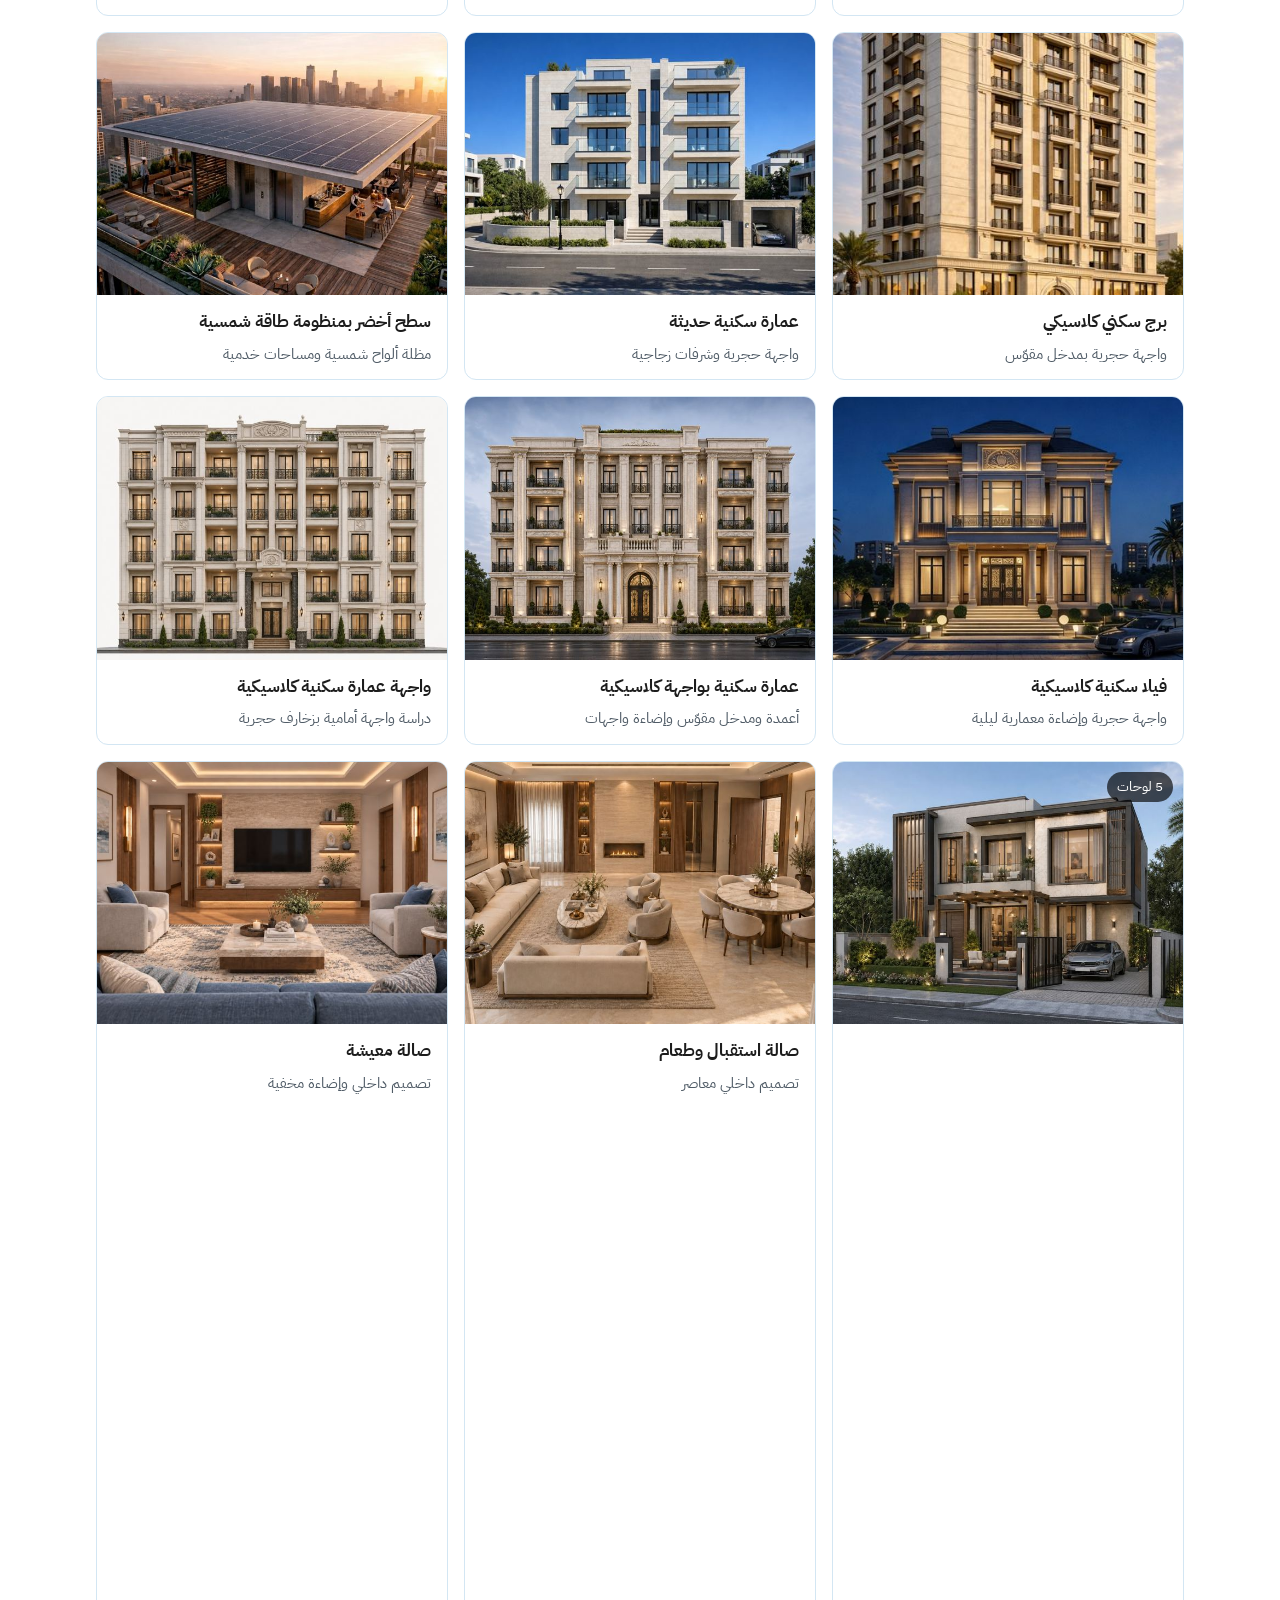
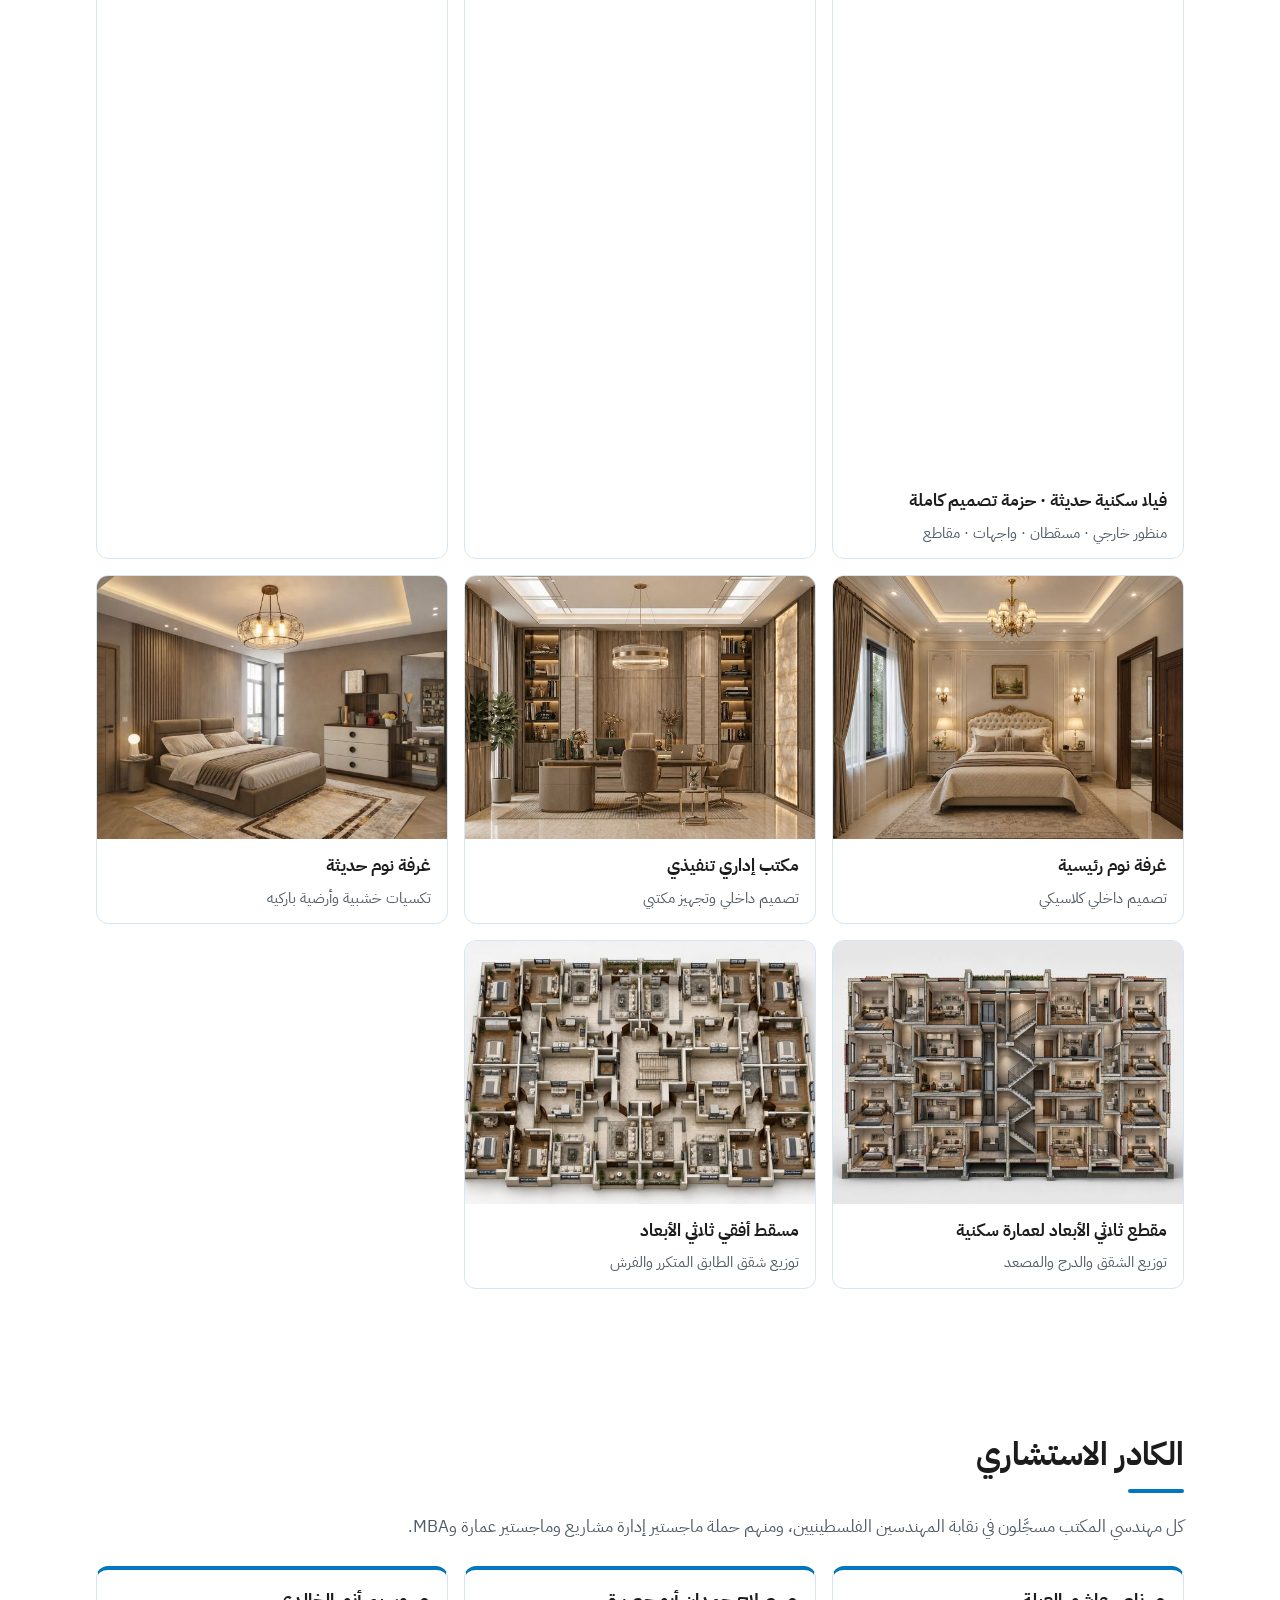
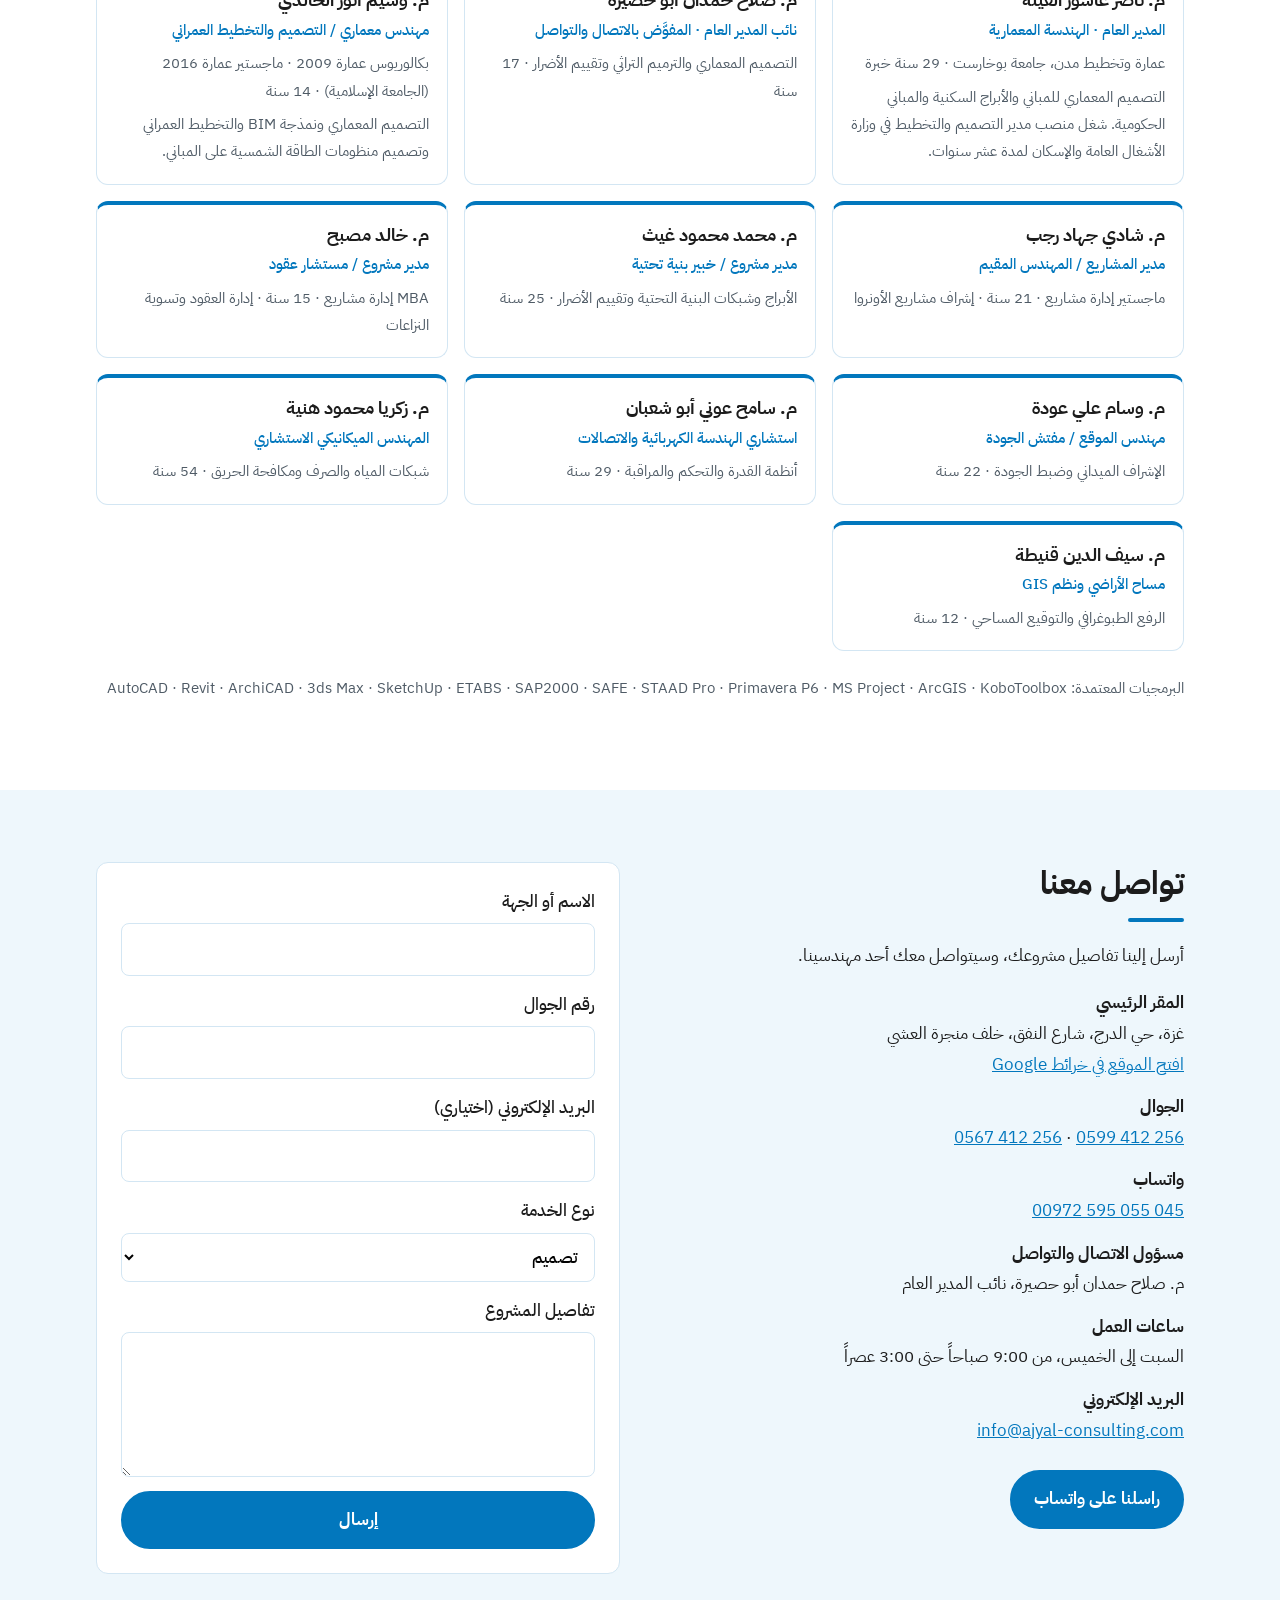
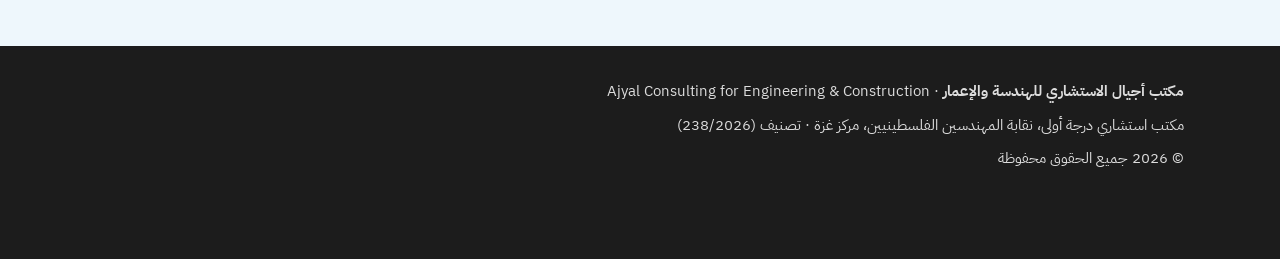
==== commit 24caf7d5: "Portfolio: modern villa as one multi-sheet project card Co-Authored-By: Claude Opus 5.5 <noreply@ant" ====
--- a/index.html
+++ b/index.html
@@ -272,6 +272,7 @@
           <figure class="work" data-cat="ext"><a href="assets/img/work/classic-villa-night.jpg" data-title="فيلا سكنية كلاسيكية · واجهة حجرية وإضاءة معمارية ليلية"><img src="assets/img/work/classic-villa-night-sm.jpg" alt="فيلا سكنية كلاسيكية: واجهة حجرية وإضاءة معمارية ليلية" width="640" height="480" loading="lazy" decoding="async"></a><figcaption><strong>فيلا سكنية كلاسيكية</strong><span>واجهة حجرية وإضاءة معمارية ليلية</span></figcaption></figure>
           <figure class="work" data-cat="ext"><a href="assets/img/work/classic-facade-columns.jpg" data-title="عمارة سكنية بواجهة كلاسيكية · أعمدة ومدخل مقوّس وإضاءة واجهات"><img src="assets/img/work/classic-facade-columns-sm.jpg" alt="عمارة سكنية بواجهة كلاسيكية: أعمدة ومدخل مقوّس وإضاءة واجهات" width="640" height="480" loading="lazy" decoding="async"></a><figcaption><strong>عمارة سكنية بواجهة كلاسيكية</strong><span>أعمدة ومدخل مقوّس وإضاءة واجهات</span></figcaption></figure>
           <figure class="work" data-cat="ext"><a href="assets/img/work/classic-facade-front.jpg" data-title="واجهة عمارة سكنية كلاسيكية · دراسة واجهة أمامية بزخارف حجرية"><img src="assets/img/work/classic-facade-front-sm.jpg" alt="واجهة عمارة سكنية كلاسيكية: دراسة واجهة أمامية بزخارف حجرية" width="640" height="480" loading="lazy" decoding="async"></a><figcaption><strong>واجهة عمارة سكنية كلاسيكية</strong><span>دراسة واجهة أمامية بزخارف حجرية</span></figcaption></figure>
+          <figure class="work" data-cat="ext plan"><a href="assets/img/work/modern-villa-set-exterior.jpg" data-title="فيلا سكنية حديثة · حزمة تصميم كاملة: منظور خارجي"><img src="assets/img/work/modern-villa-set-sm.jpg" alt="فيلا سكنية حديثة · حزمة تصميم كاملة" width="640" height="480" loading="lazy" decoding="async"><span class="count">5 لوحات</span></a><a class="more" hidden href="assets/img/work/modern-villa-set-ground-plan.jpg" data-title="فيلا سكنية حديثة · حزمة تصميم كاملة: مسقط الطابق الأرضي"></a><a class="more" hidden href="assets/img/work/modern-villa-set-first-plan.jpg" data-title="فيلا سكنية حديثة · حزمة تصميم كاملة: مسقط الطابق الأول"></a><a class="more" hidden href="assets/img/work/modern-villa-set-elevations.jpg" data-title="فيلا سكنية حديثة · حزمة تصميم كاملة: الواجهات الأربع"></a><a class="more" hidden href="assets/img/work/modern-villa-set-sections.jpg" data-title="فيلا سكنية حديثة · حزمة تصميم كاملة: المقاطع A-A و B-B"></a><figcaption><strong>فيلا سكنية حديثة · حزمة تصميم كاملة</strong><span>منظور خارجي · مسقطان · واجهات · مقاطع</span></figcaption></figure>
           <figure class="work" data-cat="int"><a href="assets/img/work/reception-dining.jpg" data-title="صالة استقبال وطعام · تصميم داخلي معاصر"><img src="assets/img/work/reception-dining-sm.jpg" alt="صالة استقبال وطعام: تصميم داخلي معاصر" width="640" height="480" loading="lazy" decoding="async"></a><figcaption><strong>صالة استقبال وطعام</strong><span>تصميم داخلي معاصر</span></figcaption></figure>
           <figure class="work" data-cat="int"><a href="assets/img/work/living-room.jpg" data-title="صالة معيشة · تصميم داخلي وإضاءة مخفية"><img src="assets/img/work/living-room-sm.jpg" alt="صالة معيشة: تصميم داخلي وإضاءة مخفية" width="640" height="480" loading="lazy" decoding="async"></a><figcaption><strong>صالة معيشة</strong><span>تصميم داخلي وإضاءة مخفية</span></figcaption></figure>
           <figure class="work" data-cat="int"><a href="assets/img/work/master-bedroom.jpg" data-title="غرفة نوم رئيسية · تصميم داخلي كلاسيكي"><img src="assets/img/work/master-bedroom-sm.jpg" alt="غرفة نوم رئيسية: تصميم داخلي كلاسيكي" width="640" height="480" loading="lazy" decoding="async"></a><figcaption><strong>غرفة نوم رئيسية</strong><span>تصميم داخلي كلاسيكي</span></figcaption></figure>
--- a/assets/css/style.css
+++ b/assets/css/style.css
@@ -171,3 +171,5 @@
 .lb-next { left: 14px; top: 50%; transform: translateY(-50%); }
 @media (max-width: 900px) { .gallery { grid-template-columns: 1fr 1fr; } }
 @media (max-width: 560px) { .gallery { grid-template-columns: 1fr; } }
+.work a { position: relative; }
+.work .count { position: absolute; top: 10px; inset-inline-start: 10px; background: rgba(0,0,0,.65); color: #fff; font-size: .8em; padding: 3px 10px; border-radius: 999px; }
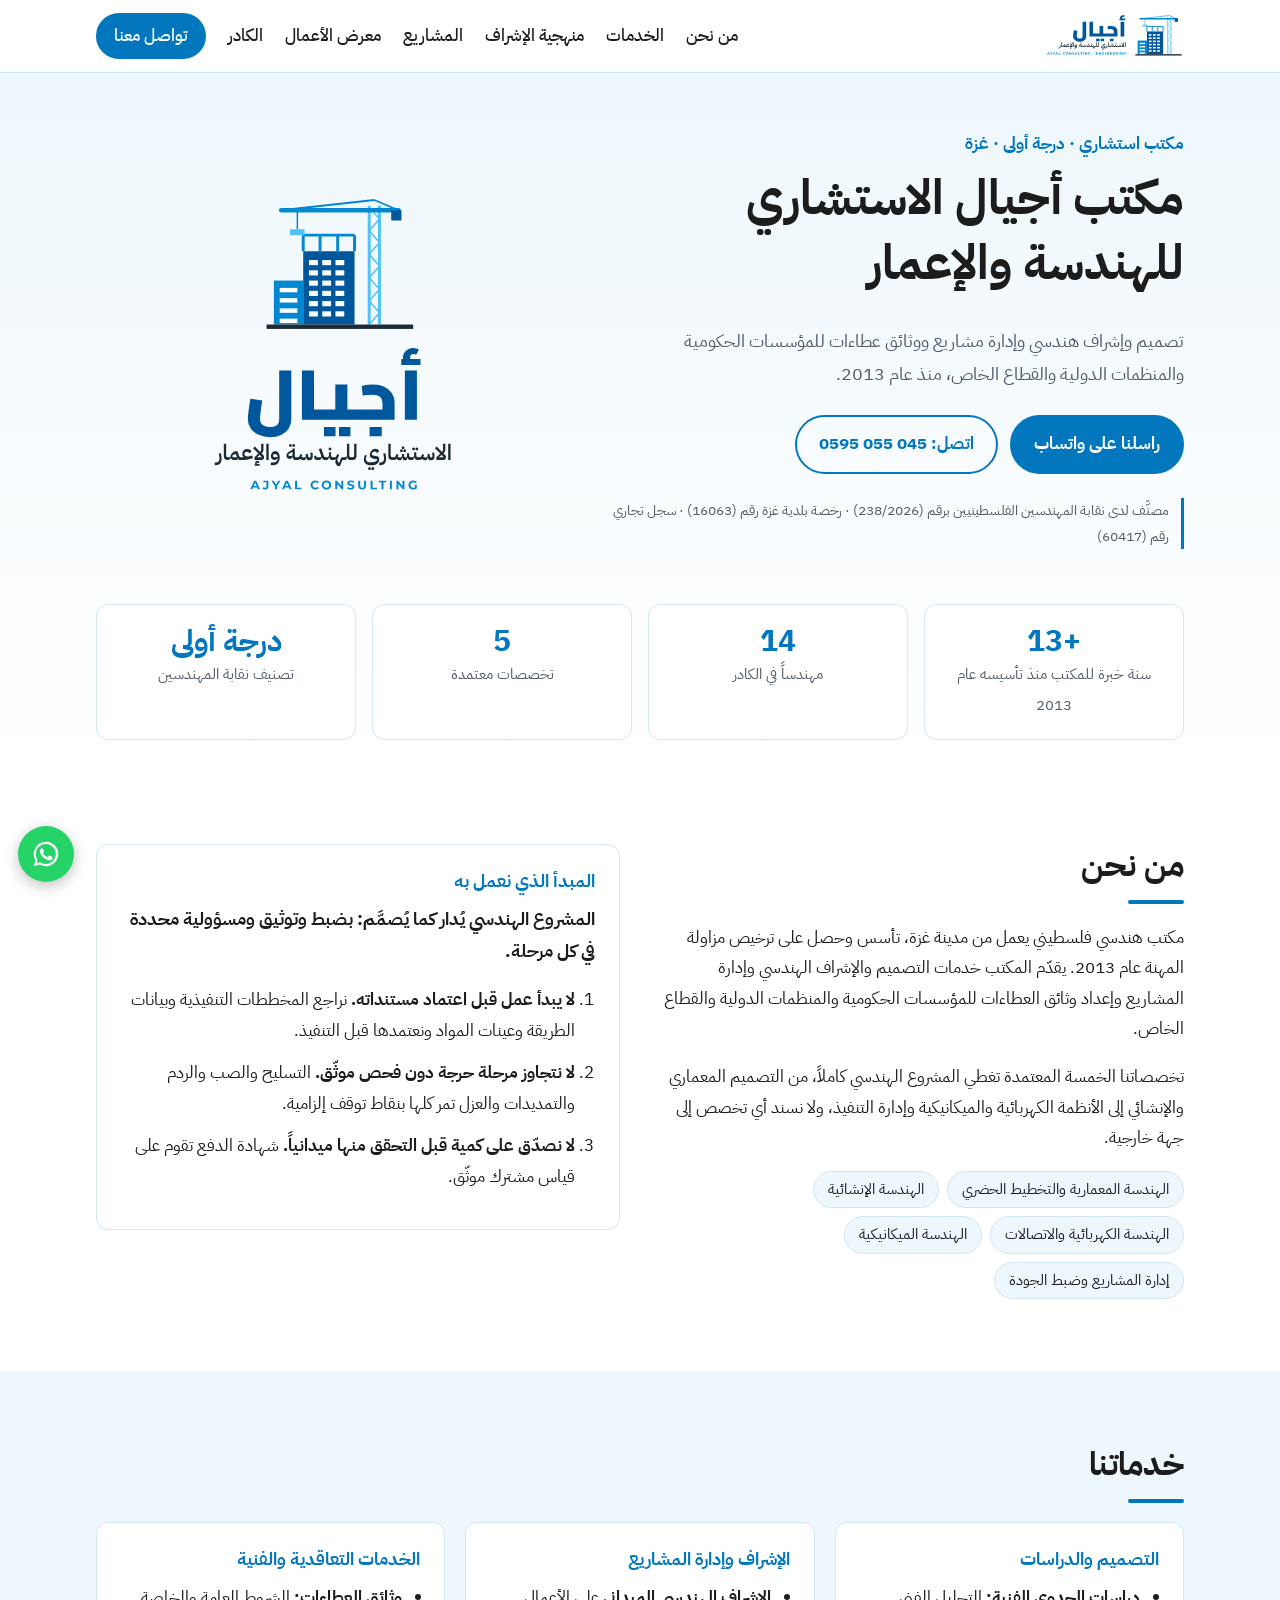
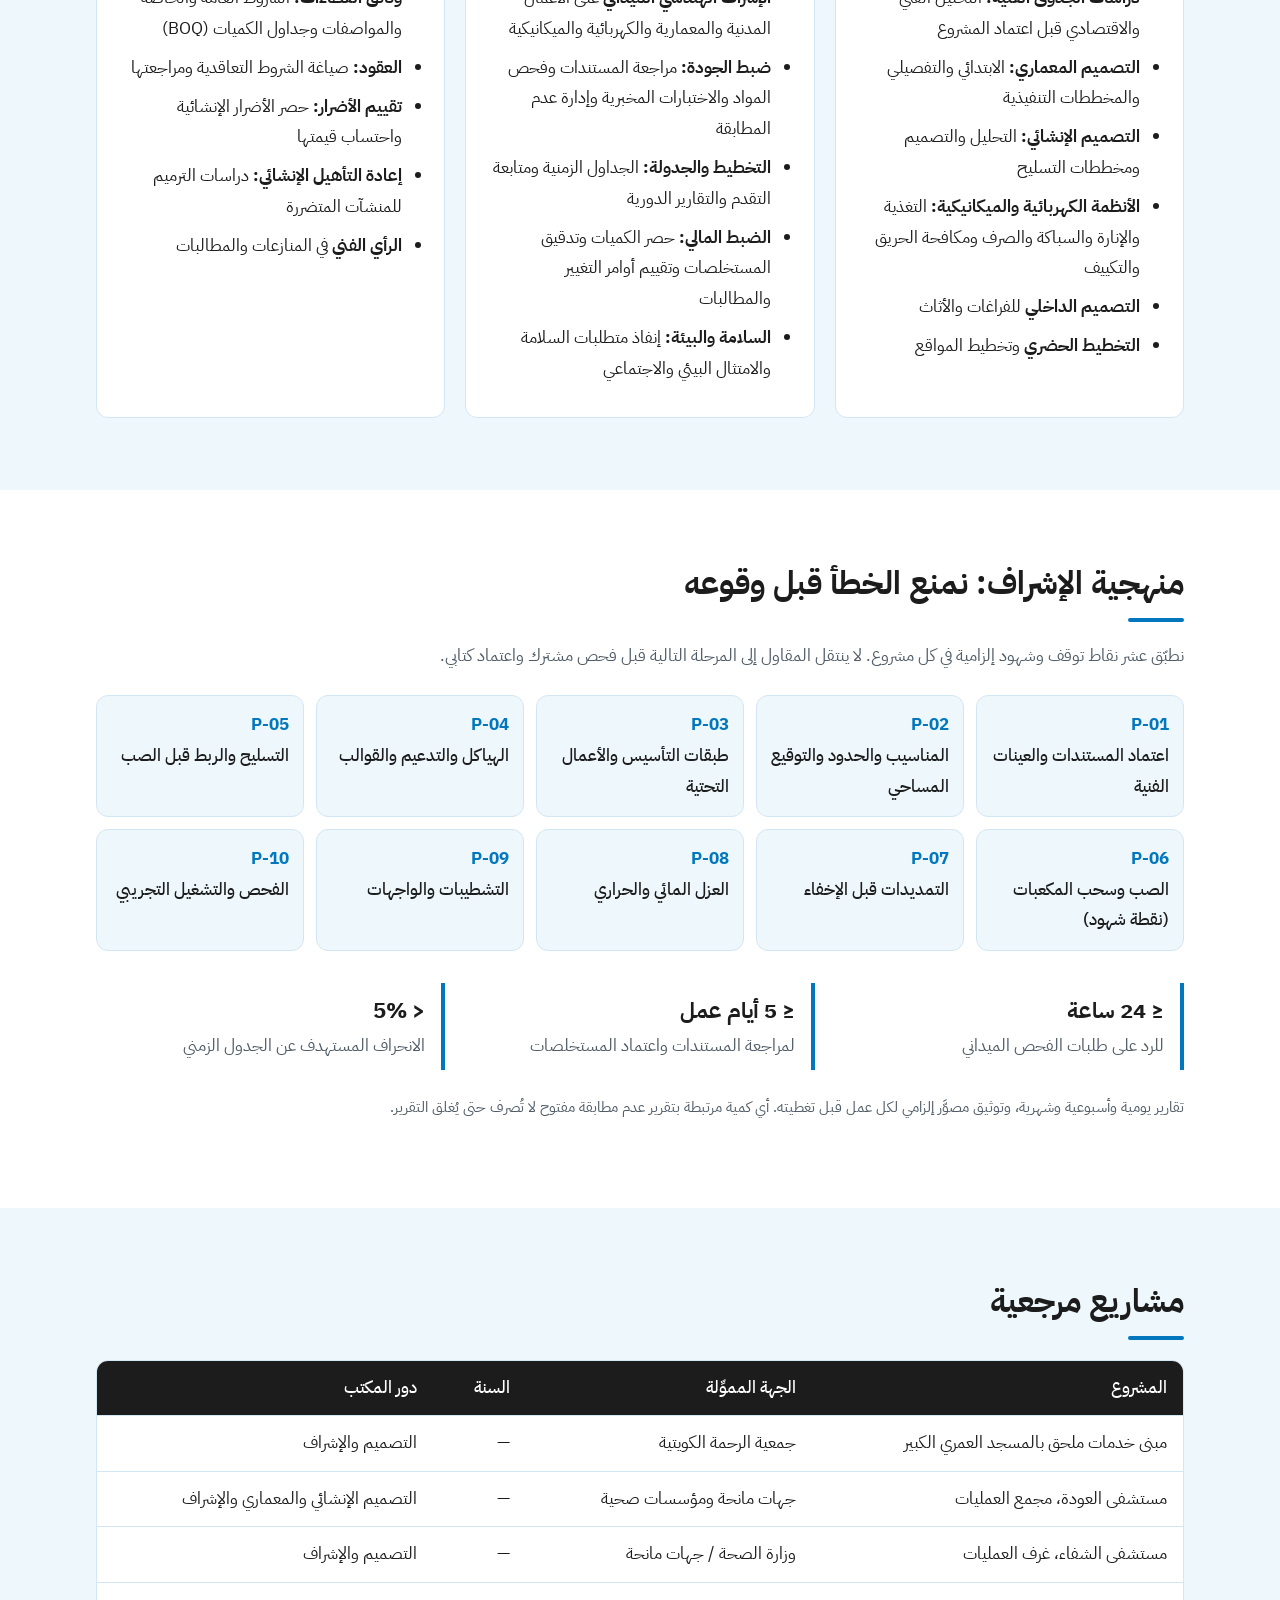
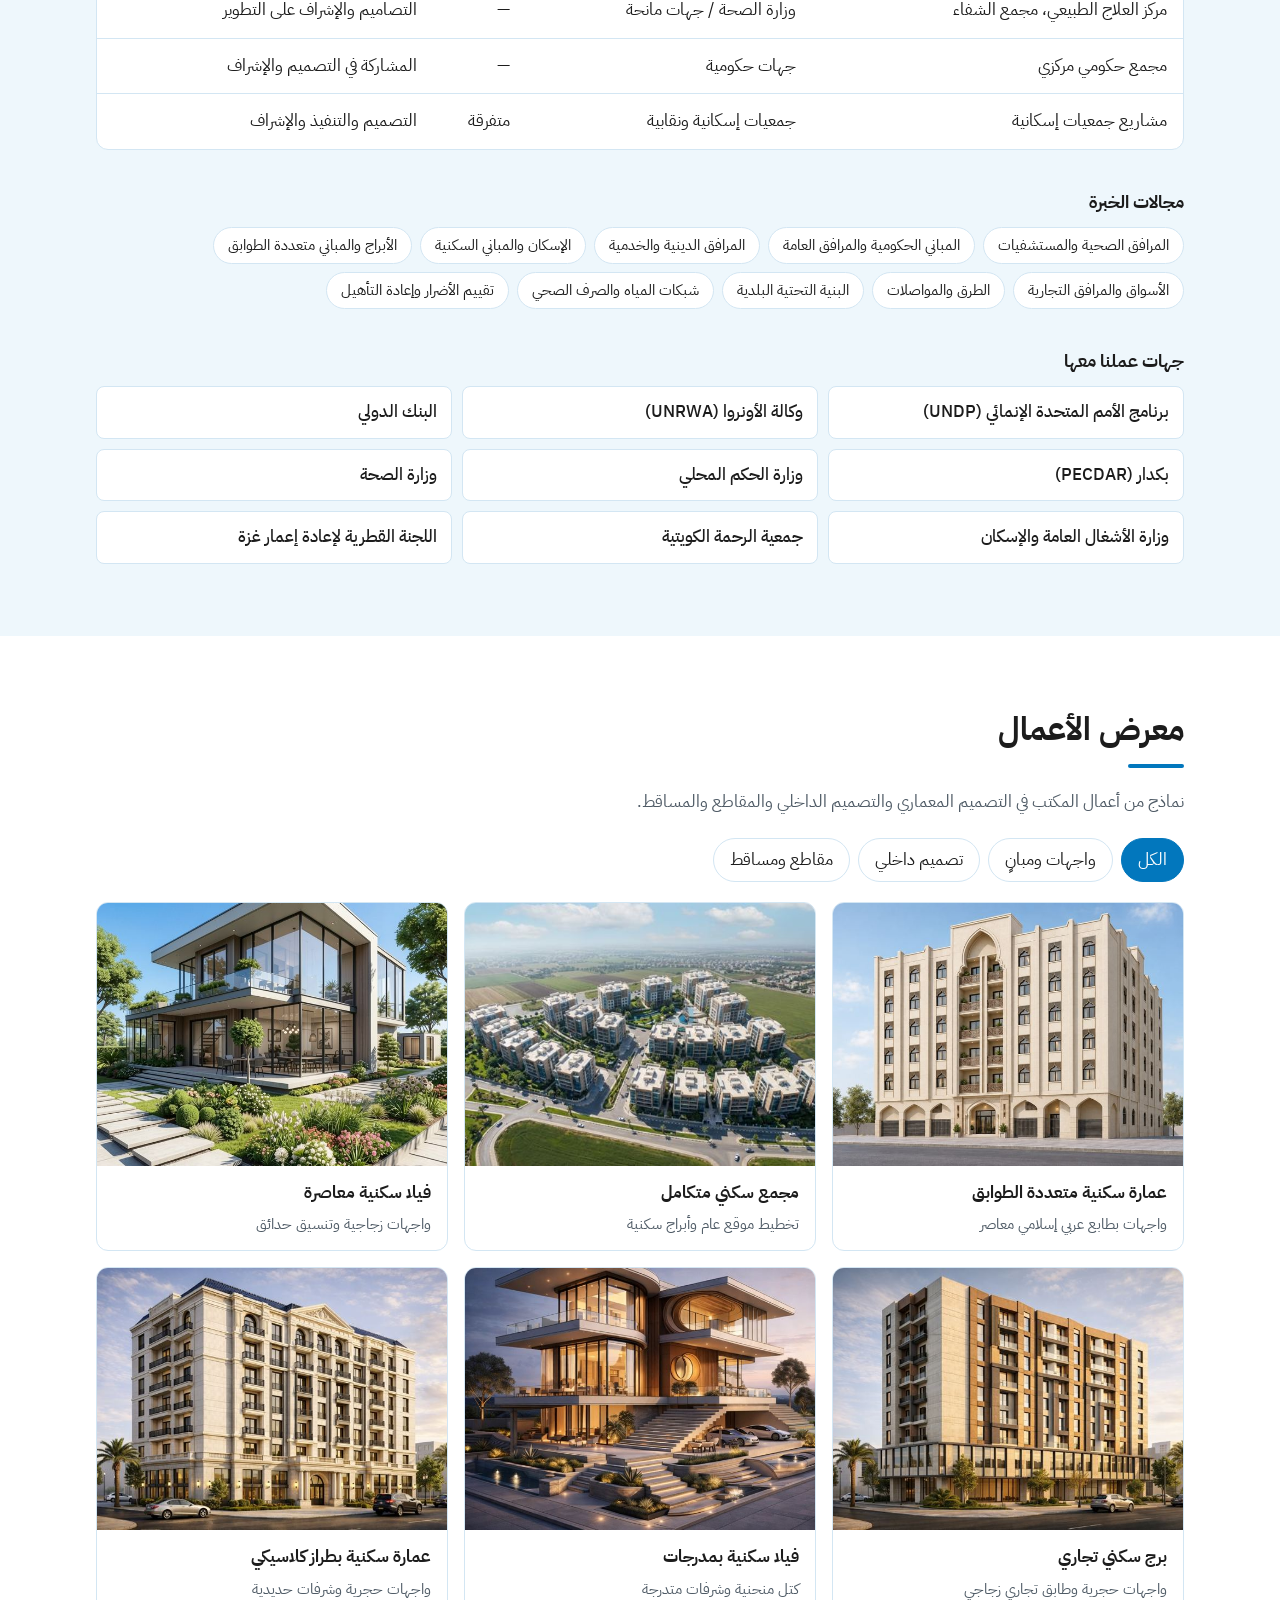
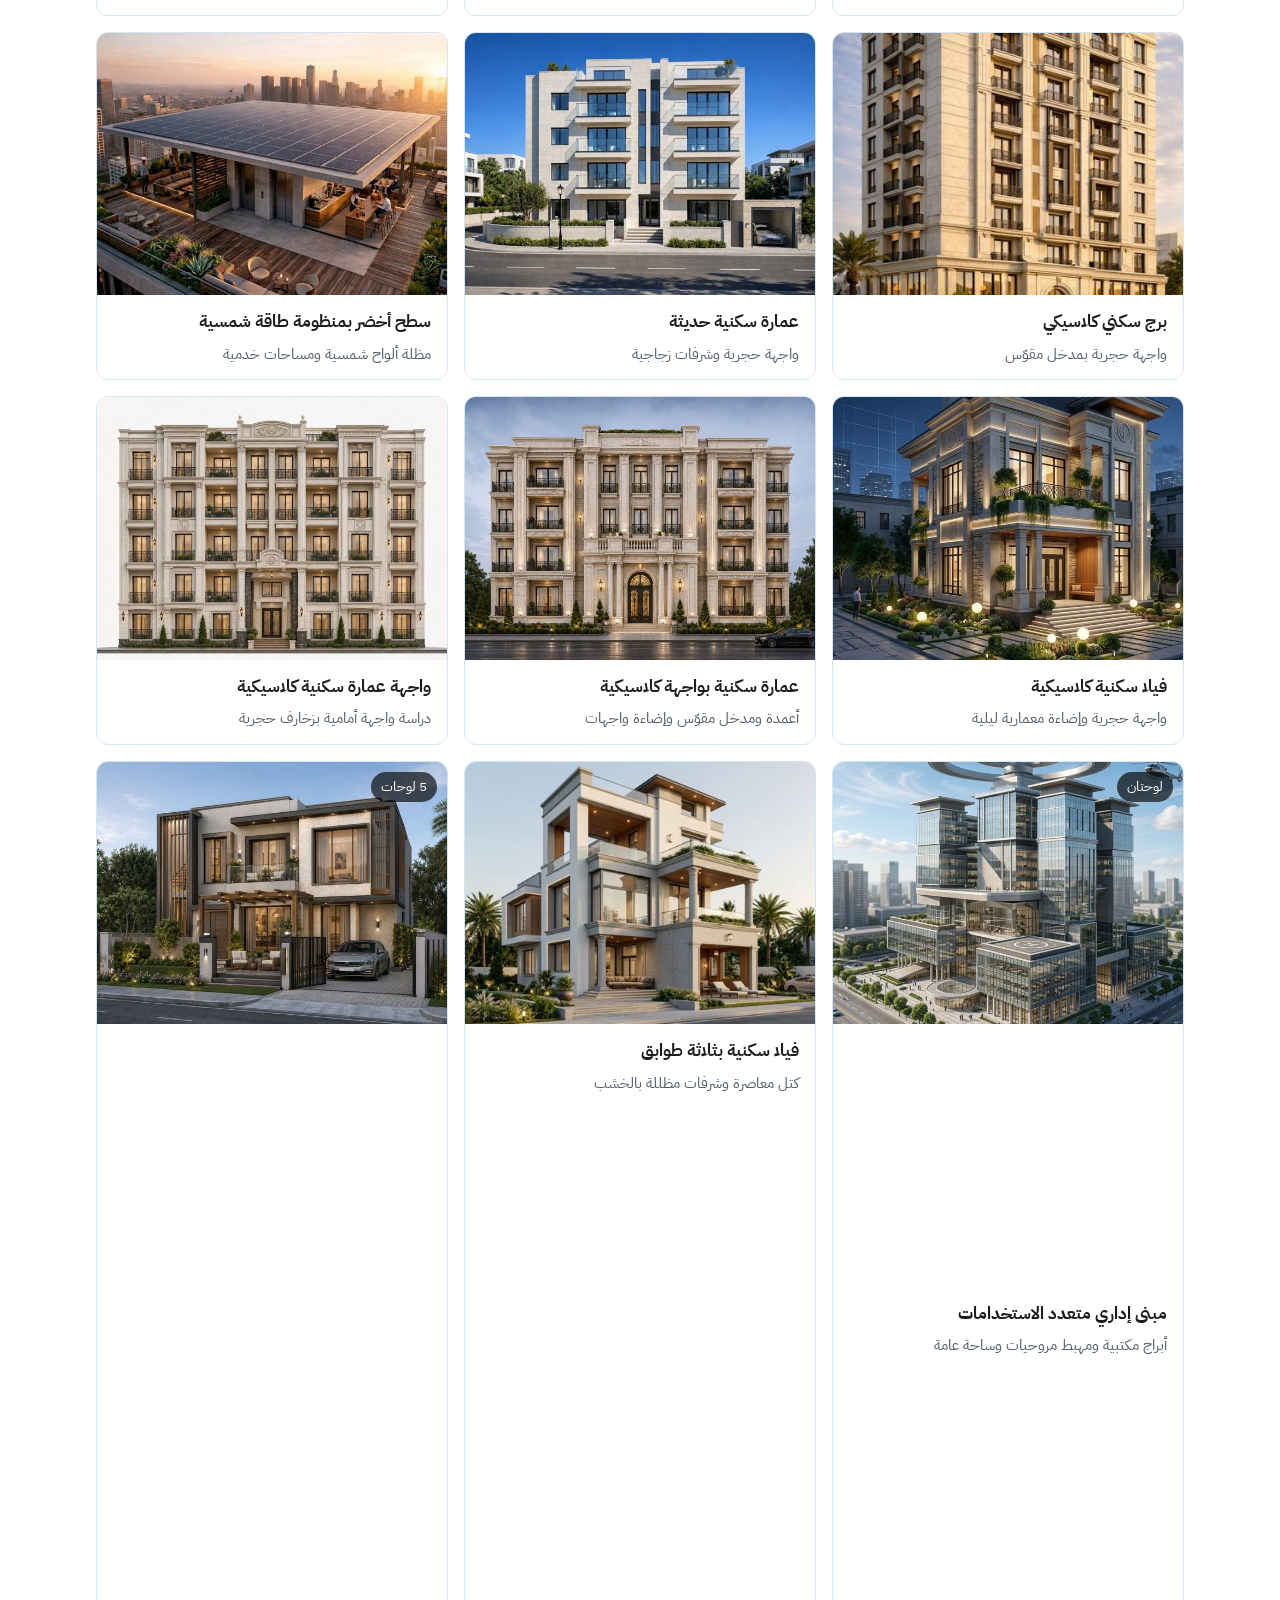
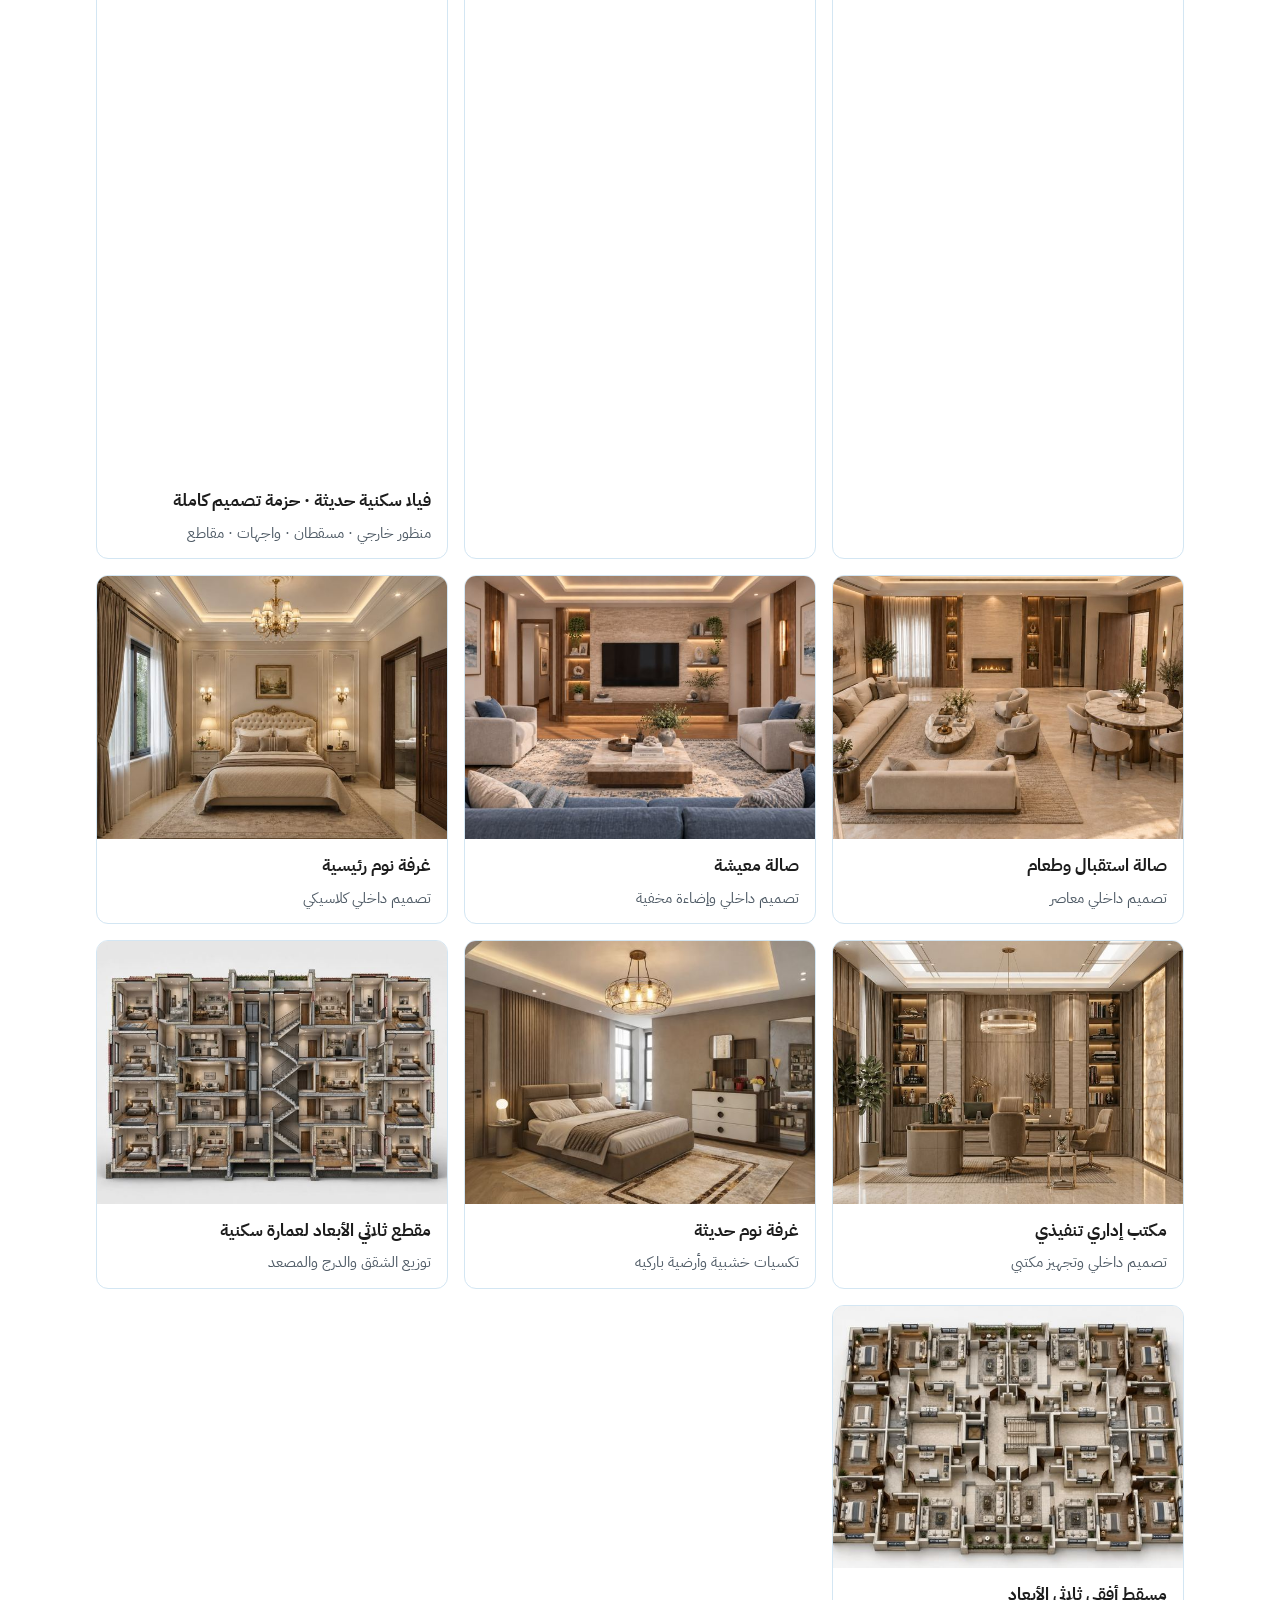
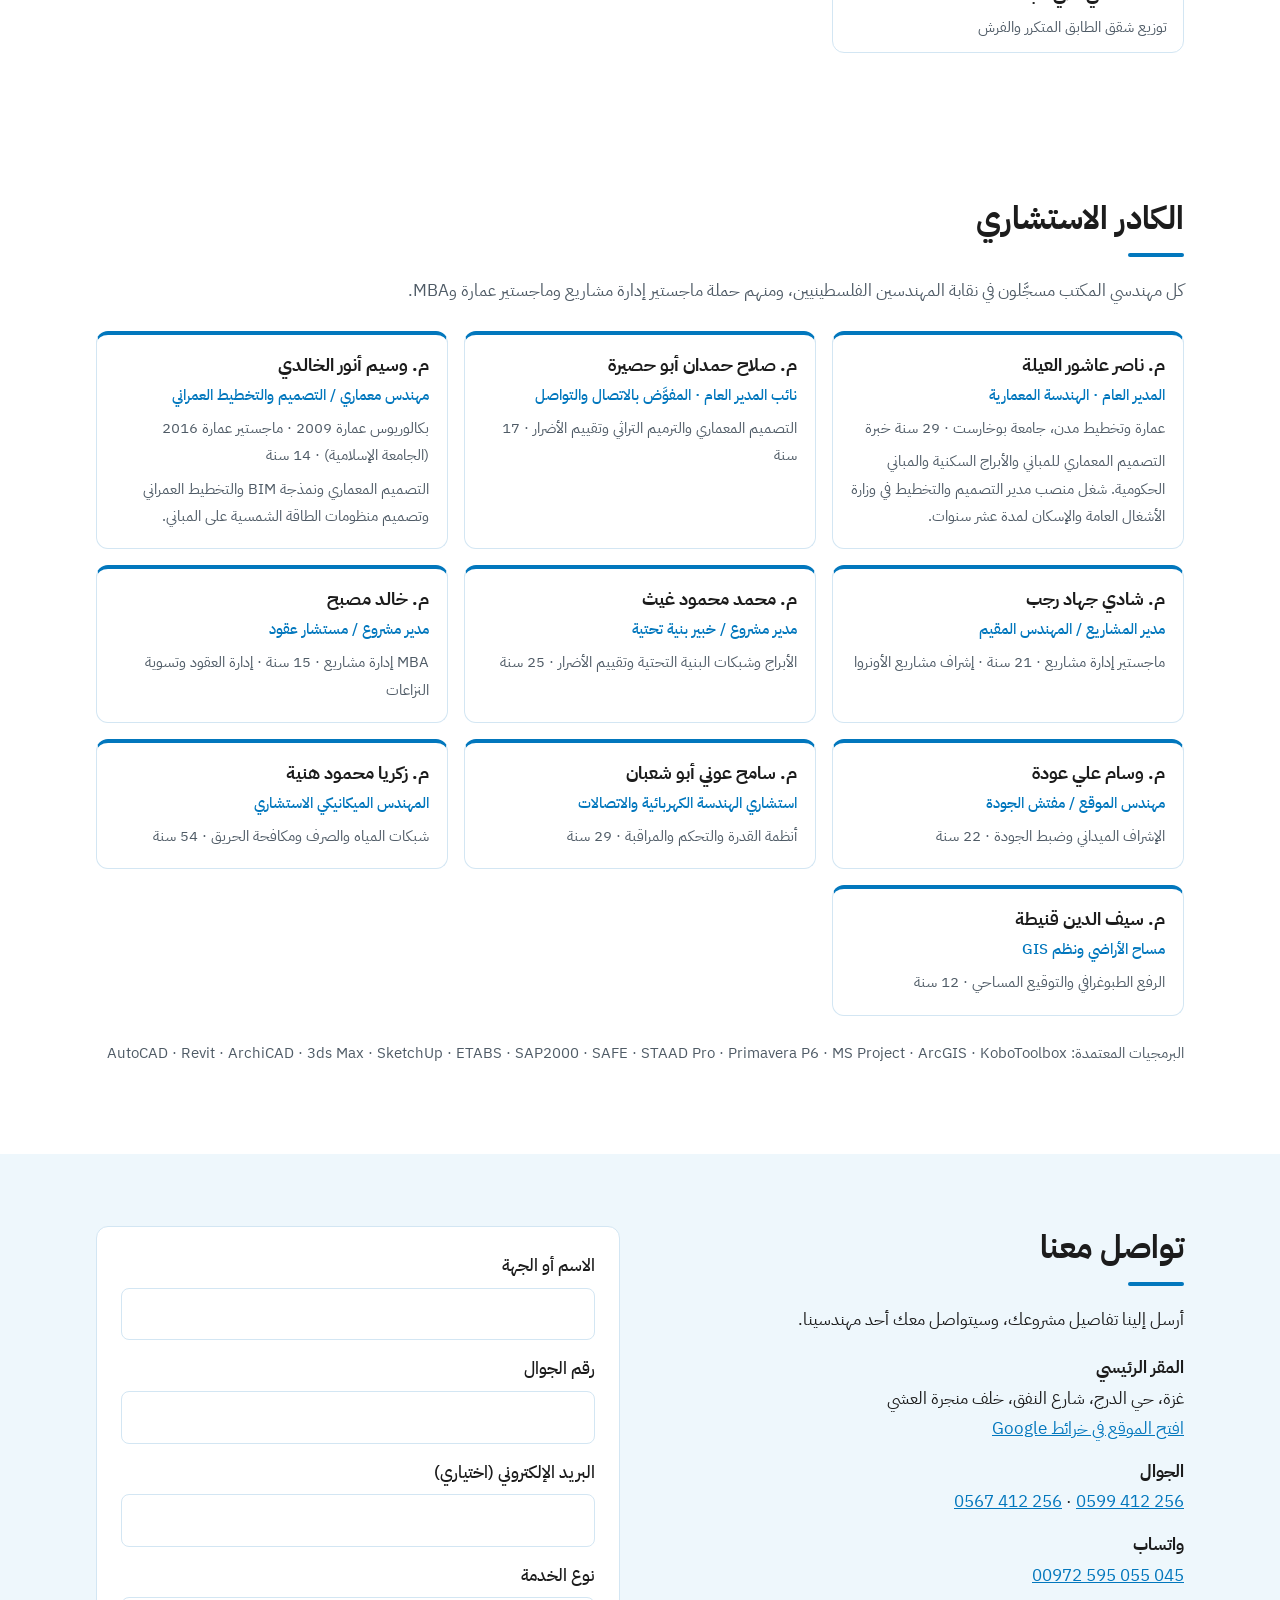
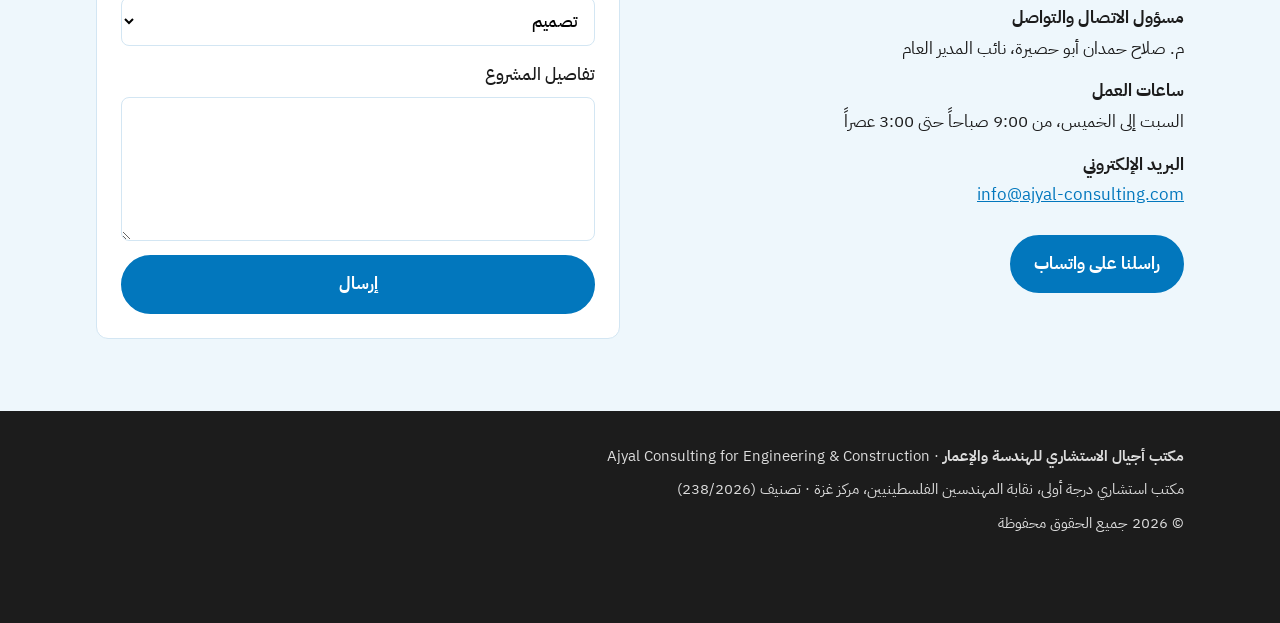
==== commit b1a04e5d: "Portfolio: add mixed-use tower and villa, sharper classic villa Co-Authored-By: Claude Opus 5.5 <nor" ====
--- a/index.html
+++ b/index.html
@@ -272,6 +272,8 @@
           <figure class="work" data-cat="ext"><a href="assets/img/work/classic-villa-night.jpg" data-title="فيلا سكنية كلاسيكية · واجهة حجرية وإضاءة معمارية ليلية"><img src="assets/img/work/classic-villa-night-sm.jpg" alt="فيلا سكنية كلاسيكية: واجهة حجرية وإضاءة معمارية ليلية" width="640" height="480" loading="lazy" decoding="async"></a><figcaption><strong>فيلا سكنية كلاسيكية</strong><span>واجهة حجرية وإضاءة معمارية ليلية</span></figcaption></figure>
           <figure class="work" data-cat="ext"><a href="assets/img/work/classic-facade-columns.jpg" data-title="عمارة سكنية بواجهة كلاسيكية · أعمدة ومدخل مقوّس وإضاءة واجهات"><img src="assets/img/work/classic-facade-columns-sm.jpg" alt="عمارة سكنية بواجهة كلاسيكية: أعمدة ومدخل مقوّس وإضاءة واجهات" width="640" height="480" loading="lazy" decoding="async"></a><figcaption><strong>عمارة سكنية بواجهة كلاسيكية</strong><span>أعمدة ومدخل مقوّس وإضاءة واجهات</span></figcaption></figure>
           <figure class="work" data-cat="ext"><a href="assets/img/work/classic-facade-front.jpg" data-title="واجهة عمارة سكنية كلاسيكية · دراسة واجهة أمامية بزخارف حجرية"><img src="assets/img/work/classic-facade-front-sm.jpg" alt="واجهة عمارة سكنية كلاسيكية: دراسة واجهة أمامية بزخارف حجرية" width="640" height="480" loading="lazy" decoding="async"></a><figcaption><strong>واجهة عمارة سكنية كلاسيكية</strong><span>دراسة واجهة أمامية بزخارف حجرية</span></figcaption></figure>
+          <figure class="work" data-cat="ext"><a href="assets/img/work/mixed-use-tower-overall.jpg" data-title="مبنى إداري متعدد الاستخدامات: منظور عام"><img src="assets/img/work/mixed-use-tower-sm.jpg" alt="مبنى إداري متعدد الاستخدامات" width="640" height="480" loading="lazy" decoding="async"><span class="count">لوحتان</span></a><a class="more" hidden href="assets/img/work/mixed-use-tower-podium.jpg" data-title="مبنى إداري متعدد الاستخدامات: الطوابق السفلية والساحة العامة"></a><figcaption><strong>مبنى إداري متعدد الاستخدامات</strong><span>أبراج مكتبية ومهبط مروحيات وساحة عامة</span></figcaption></figure>
+          <figure class="work" data-cat="ext"><a href="assets/img/work/modern-villa-palms.jpg" data-title="فيلا سكنية بثلاثة طوابق · كتل معاصرة وشرفات مظللة بالخشب"><img src="assets/img/work/modern-villa-palms-sm.jpg" alt="فيلا سكنية بثلاثة طوابق: كتل معاصرة وشرفات مظللة بالخشب" width="640" height="480" loading="lazy" decoding="async"></a><figcaption><strong>فيلا سكنية بثلاثة طوابق</strong><span>كتل معاصرة وشرفات مظللة بالخشب</span></figcaption></figure>
           <figure class="work" data-cat="ext plan"><a href="assets/img/work/modern-villa-set-exterior.jpg" data-title="فيلا سكنية حديثة · حزمة تصميم كاملة: منظور خارجي"><img src="assets/img/work/modern-villa-set-sm.jpg" alt="فيلا سكنية حديثة · حزمة تصميم كاملة" width="640" height="480" loading="lazy" decoding="async"><span class="count">5 لوحات</span></a><a class="more" hidden href="assets/img/work/modern-villa-set-ground-plan.jpg" data-title="فيلا سكنية حديثة · حزمة تصميم كاملة: مسقط الطابق الأرضي"></a><a class="more" hidden href="assets/img/work/modern-villa-set-first-plan.jpg" data-title="فيلا سكنية حديثة · حزمة تصميم كاملة: مسقط الطابق الأول"></a><a class="more" hidden href="assets/img/work/modern-villa-set-elevations.jpg" data-title="فيلا سكنية حديثة · حزمة تصميم كاملة: الواجهات الأربع"></a><a class="more" hidden href="assets/img/work/modern-villa-set-sections.jpg" data-title="فيلا سكنية حديثة · حزمة تصميم كاملة: المقاطع A-A و B-B"></a><figcaption><strong>فيلا سكنية حديثة · حزمة تصميم كاملة</strong><span>منظور خارجي · مسقطان · واجهات · مقاطع</span></figcaption></figure>
           <figure class="work" data-cat="int"><a href="assets/img/work/reception-dining.jpg" data-title="صالة استقبال وطعام · تصميم داخلي معاصر"><img src="assets/img/work/reception-dining-sm.jpg" alt="صالة استقبال وطعام: تصميم داخلي معاصر" width="640" height="480" loading="lazy" decoding="async"></a><figcaption><strong>صالة استقبال وطعام</strong><span>تصميم داخلي معاصر</span></figcaption></figure>
           <figure class="work" data-cat="int"><a href="assets/img/work/living-room.jpg" data-title="صالة معيشة · تصميم داخلي وإضاءة مخفية"><img src="assets/img/work/living-room-sm.jpg" alt="صالة معيشة: تصميم داخلي وإضاءة مخفية" width="640" height="480" loading="lazy" decoding="async"></a><figcaption><strong>صالة معيشة</strong><span>تصميم داخلي وإضاءة مخفية</span></figcaption></figure>
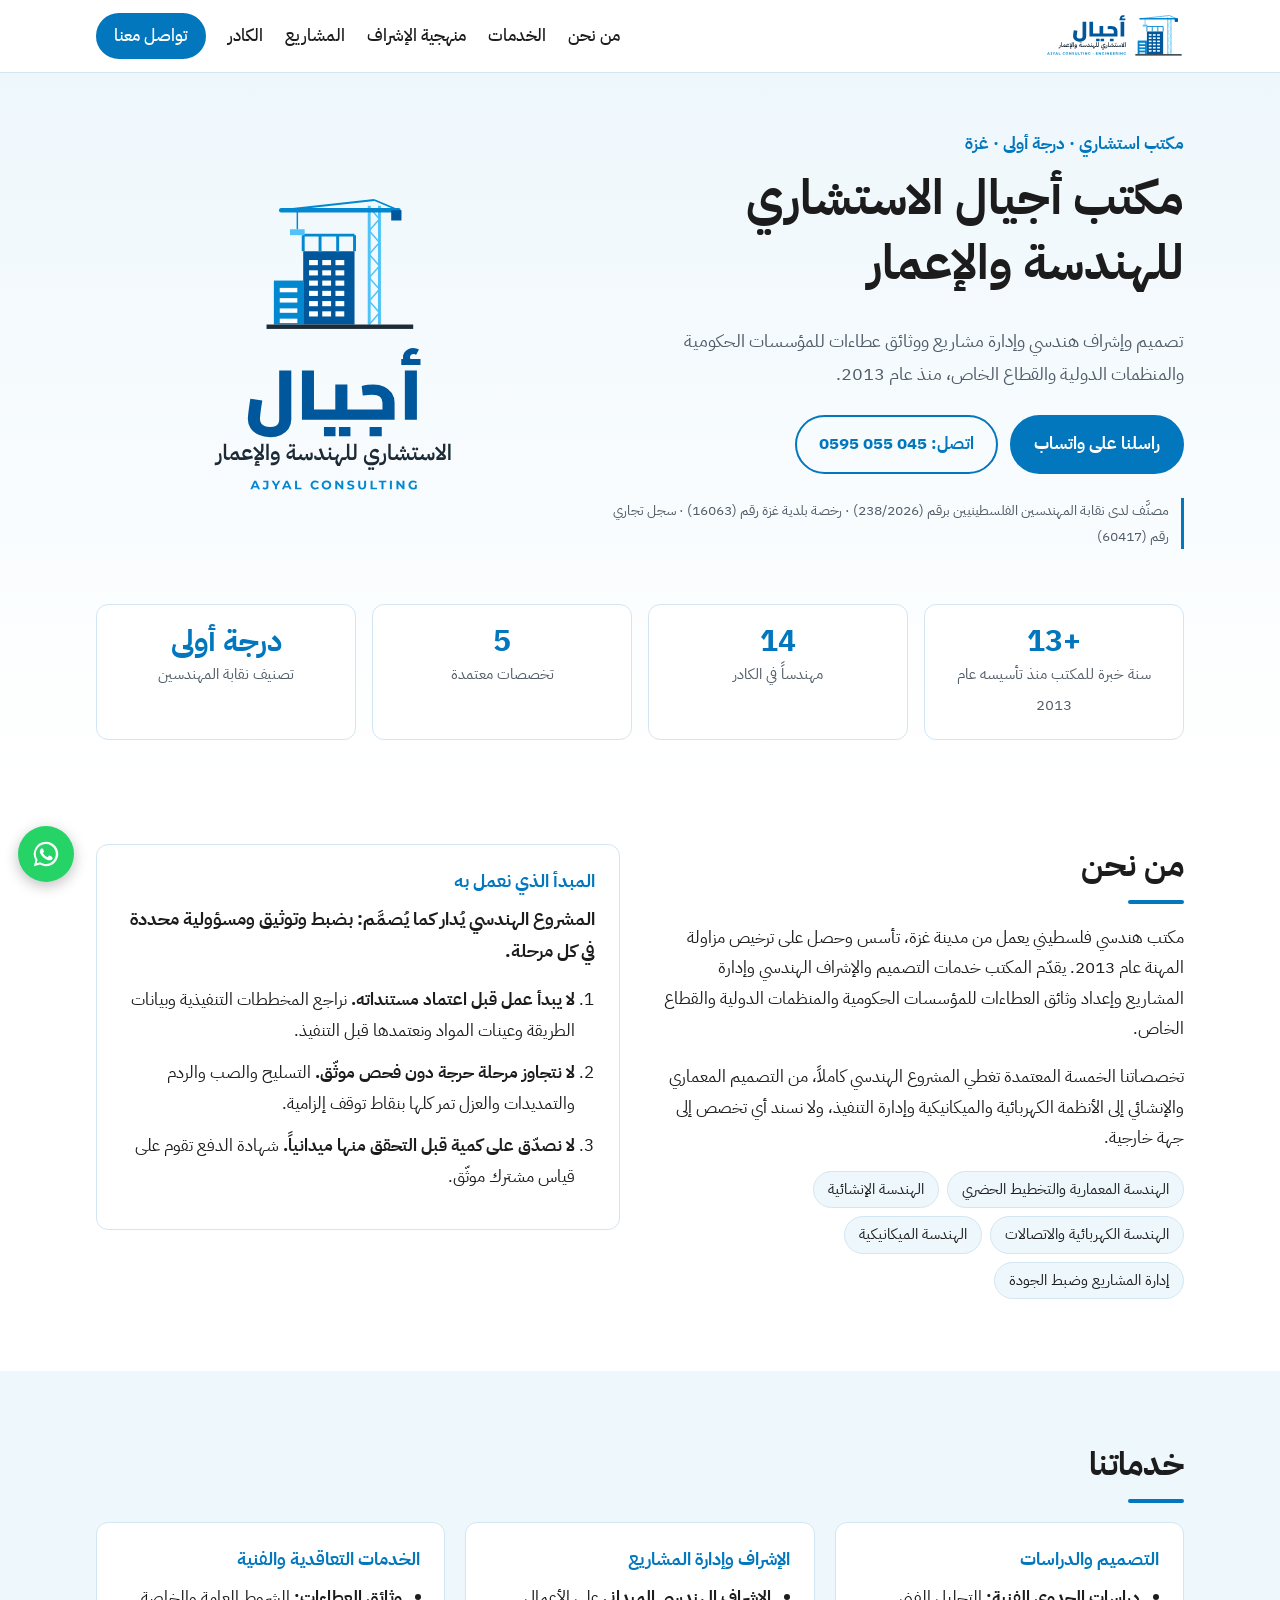
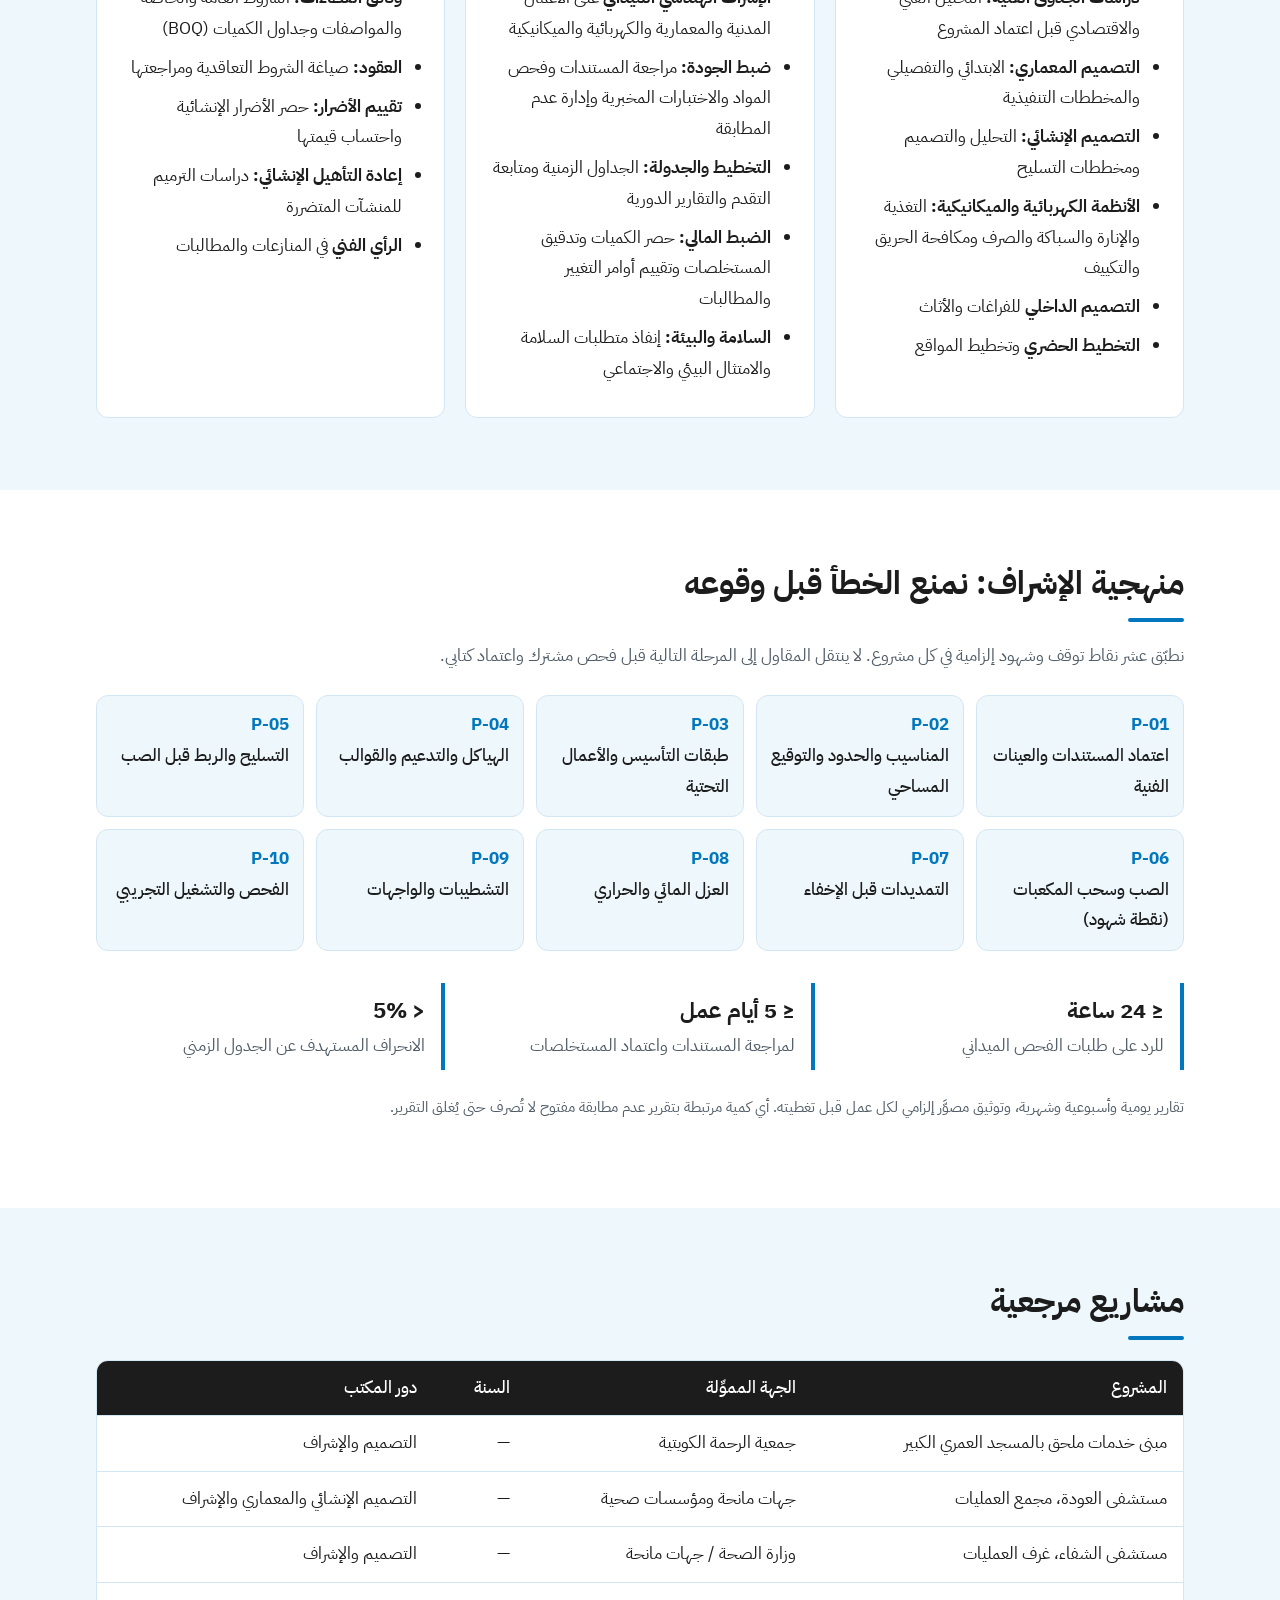
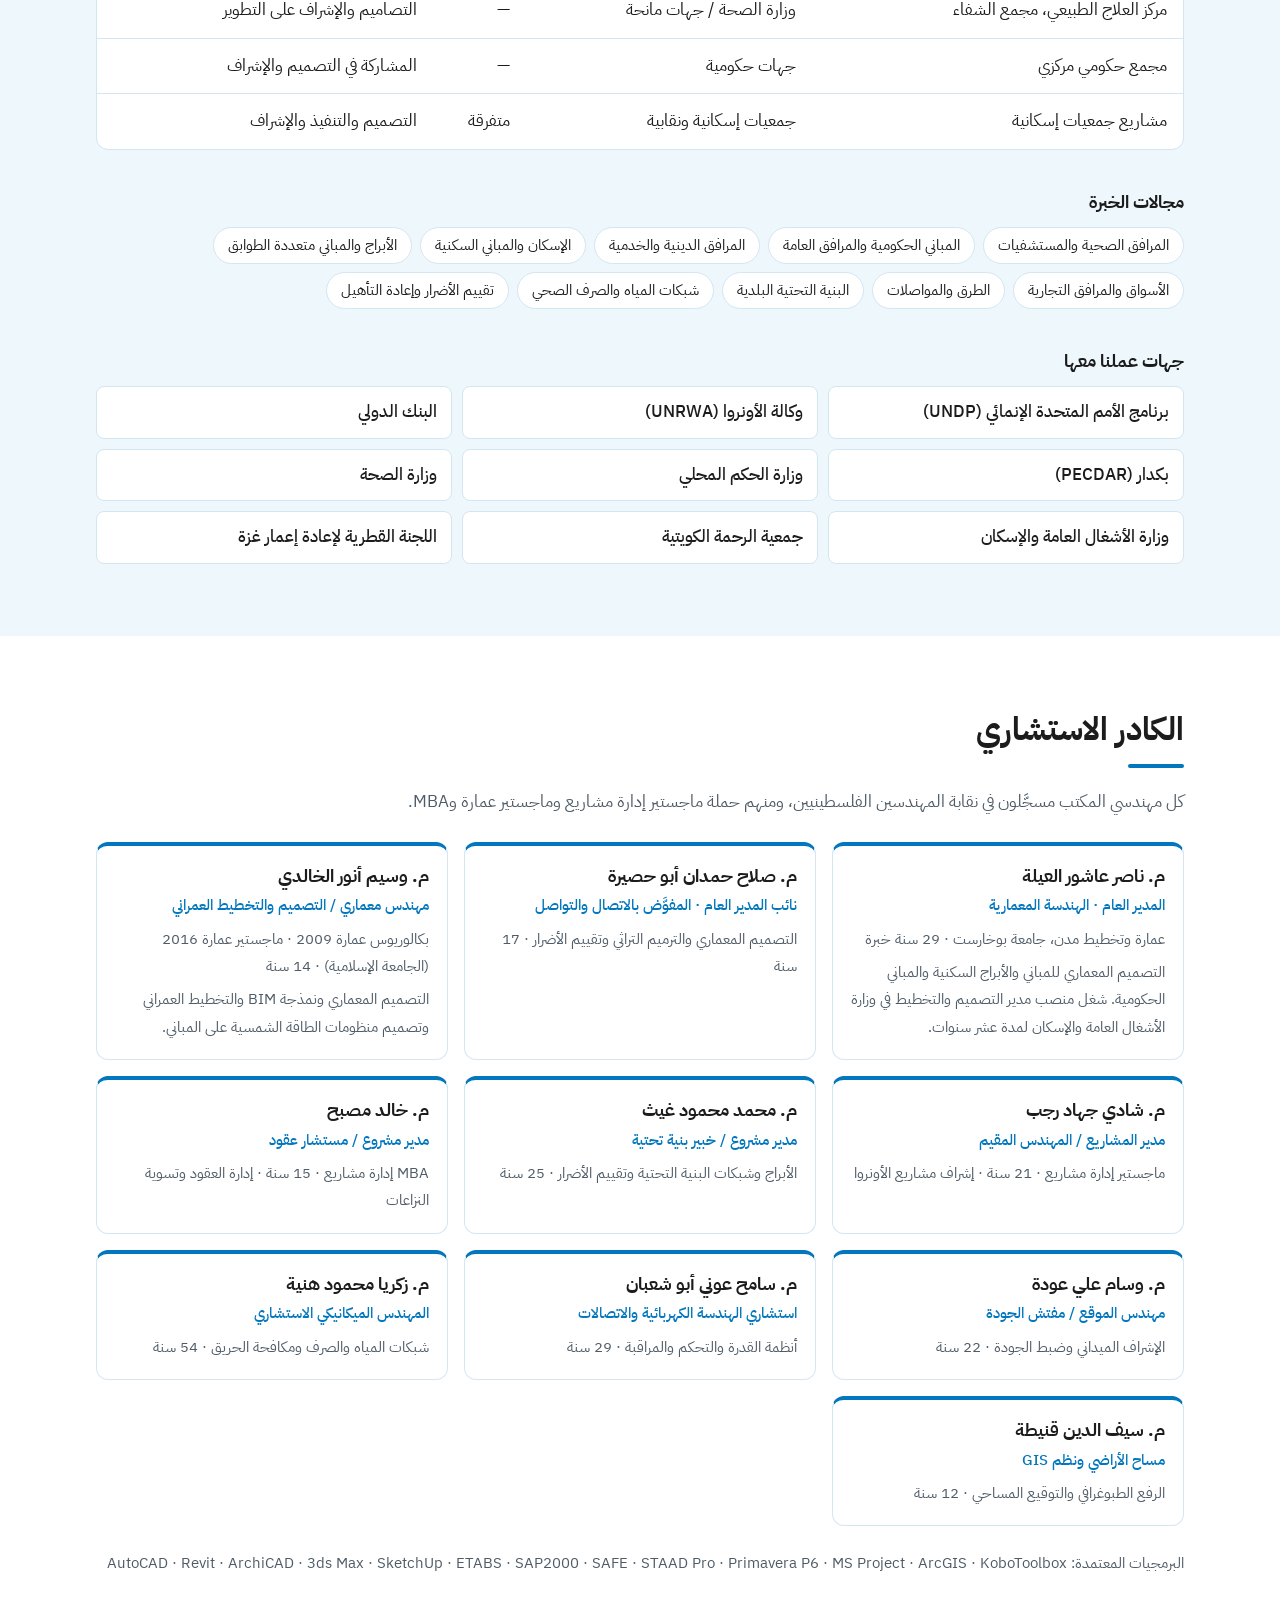
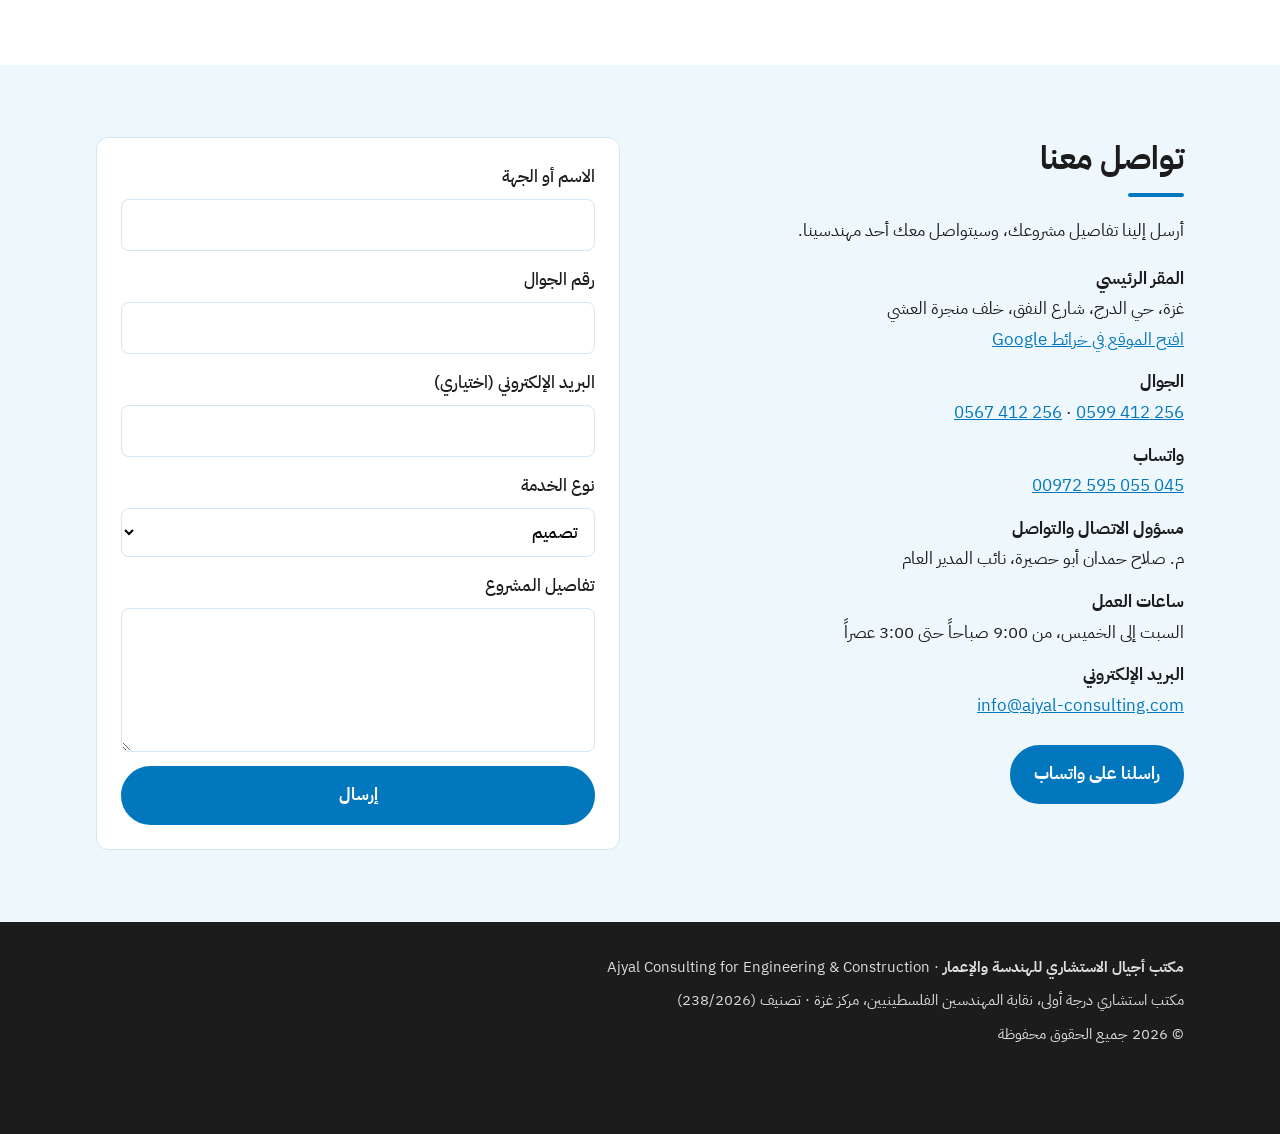
==== commit 8faf6939: "Restore portfolio gallery Co-Authored-By: Claude Opus 5.5 <noreply@anthropic.com> Claude-Session: ht" ====
--- a/index.html
+++ b/index.html
@@ -80,7 +80,6 @@
         <a href="#services">الخدمات</a>
         <a href="#method">منهجية الإشراف</a>
         <a href="#projects">المشاريع</a>
-        <a href="#portfolio">معرض الأعمال</a>
         <a href="#team">الكادر</a>
         <a href="#contact" class="btn btn-sm">تواصل معنا</a>
       </nav>
@@ -248,52 +247,6 @@
       </div>
     </section>
 
-    <!-- معرض الأعمال -->
-    <section id="portfolio" class="section">
-      <div class="wrap">
-        <h2>معرض الأعمال</h2>
-        <p class="section-lead">نماذج من أعمال المكتب في التصميم المعماري والتصميم الداخلي والمقاطع والمساقط.</p>
-        <div class="filters" role="group" aria-label="تصنيف الأعمال">
-          <button type="button" class="is-on" data-f="all">الكل</button>
-          <button type="button" data-f="ext">واجهات ومبانٍ</button>
-          <button type="button" data-f="int">تصميم داخلي</button>
-          <button type="button" data-f="plan">مقاطع ومساقط</button>
-        </div>
-        <div class="gallery">
-          <figure class="work" data-cat="ext"><a href="assets/img/work/residential-building.jpg" data-title="عمارة سكنية متعددة الطوابق · واجهات بطابع عربي إسلامي معاصر"><img src="assets/img/work/residential-building-sm.jpg" alt="عمارة سكنية متعددة الطوابق: واجهات بطابع عربي إسلامي معاصر" width="640" height="480" loading="lazy" decoding="async"></a><figcaption><strong>عمارة سكنية متعددة الطوابق</strong><span>واجهات بطابع عربي إسلامي معاصر</span></figcaption></figure>
-          <figure class="work" data-cat="ext"><a href="assets/img/work/residential-complex.jpg" data-title="مجمع سكني متكامل · تخطيط موقع عام وأبراج سكنية"><img src="assets/img/work/residential-complex-sm.jpg" alt="مجمع سكني متكامل: تخطيط موقع عام وأبراج سكنية" width="640" height="480" loading="lazy" decoding="async"></a><figcaption><strong>مجمع سكني متكامل</strong><span>تخطيط موقع عام وأبراج سكنية</span></figcaption></figure>
-          <figure class="work" data-cat="ext"><a href="assets/img/work/modern-villa-day.jpg" data-title="فيلا سكنية معاصرة · واجهات زجاجية وتنسيق حدائق"><img src="assets/img/work/modern-villa-day-sm.jpg" alt="فيلا سكنية معاصرة: واجهات زجاجية وتنسيق حدائق" width="640" height="480" loading="lazy" decoding="async"></a><figcaption><strong>فيلا سكنية معاصرة</strong><span>واجهات زجاجية وتنسيق حدائق</span></figcaption></figure>
-          <figure class="work" data-cat="ext"><a href="assets/img/work/residential-tower.jpg" data-title="برج سكني تجاري · واجهات حجرية وطابق تجاري زجاجي"><img src="assets/img/work/residential-tower-sm.jpg" alt="برج سكني تجاري: واجهات حجرية وطابق تجاري زجاجي" width="640" height="480" loading="lazy" decoding="async"></a><figcaption><strong>برج سكني تجاري</strong><span>واجهات حجرية وطابق تجاري زجاجي</span></figcaption></figure>
-          <figure class="work" data-cat="ext"><a href="assets/img/work/terraced-villa.jpg" data-title="فيلا سكنية بمدرجات · كتل منحنية وشرفات متدرجة"><img src="assets/img/work/terraced-villa-sm.jpg" alt="فيلا سكنية بمدرجات: كتل منحنية وشرفات متدرجة" width="640" height="480" loading="lazy" decoding="async"></a><figcaption><strong>فيلا سكنية بمدرجات</strong><span>كتل منحنية وشرفات متدرجة</span></figcaption></figure>
-          <figure class="work" data-cat="ext"><a href="assets/img/work/classic-residential.jpg" data-title="عمارة سكنية بطراز كلاسيكي · واجهات حجرية وشرفات حديدية"><img src="assets/img/work/classic-residential-sm.jpg" alt="عمارة سكنية بطراز كلاسيكي: واجهات حجرية وشرفات حديدية" width="640" height="480" loading="lazy" decoding="async"></a><figcaption><strong>عمارة سكنية بطراز كلاسيكي</strong><span>واجهات حجرية وشرفات حديدية</span></figcaption></figure>
-          <figure class="work" data-cat="ext"><a href="assets/img/work/classic-tower.jpg" data-title="برج سكني كلاسيكي · واجهة حجرية بمدخل مقوّس"><img src="assets/img/work/classic-tower-sm.jpg" alt="برج سكني كلاسيكي: واجهة حجرية بمدخل مقوّس" width="640" height="480" loading="lazy" decoding="async"></a><figcaption><strong>برج سكني كلاسيكي</strong><span>واجهة حجرية بمدخل مقوّس</span></figcaption></figure>
-          <figure class="work" data-cat="ext"><a href="assets/img/work/modern-residential.jpg" data-title="عمارة سكنية حديثة · واجهة حجرية وشرفات زجاجية"><img src="assets/img/work/modern-residential-sm.jpg" alt="عمارة سكنية حديثة: واجهة حجرية وشرفات زجاجية" width="640" height="480" loading="lazy" decoding="async"></a><figcaption><strong>عمارة سكنية حديثة</strong><span>واجهة حجرية وشرفات زجاجية</span></figcaption></figure>
-          <figure class="work" data-cat="ext"><a href="assets/img/work/solar-rooftop.jpg" data-title="سطح أخضر بمنظومة طاقة شمسية · مظلة ألواح شمسية ومساحات خدمية"><img src="assets/img/work/solar-rooftop-sm.jpg" alt="سطح أخضر بمنظومة طاقة شمسية: مظلة ألواح شمسية ومساحات خدمية" width="640" height="480" loading="lazy" decoding="async"></a><figcaption><strong>سطح أخضر بمنظومة طاقة شمسية</strong><span>مظلة ألواح شمسية ومساحات خدمية</span></figcaption></figure>
-          <figure class="work" data-cat="ext"><a href="assets/img/work/classic-villa-night.jpg" data-title="فيلا سكنية كلاسيكية · واجهة حجرية وإضاءة معمارية ليلية"><img src="assets/img/work/classic-villa-night-sm.jpg" alt="فيلا سكنية كلاسيكية: واجهة حجرية وإضاءة معمارية ليلية" width="640" height="480" loading="lazy" decoding="async"></a><figcaption><strong>فيلا سكنية كلاسيكية</strong><span>واجهة حجرية وإضاءة معمارية ليلية</span></figcaption></figure>
-          <figure class="work" data-cat="ext"><a href="assets/img/work/classic-facade-columns.jpg" data-title="عمارة سكنية بواجهة كلاسيكية · أعمدة ومدخل مقوّس وإضاءة واجهات"><img src="assets/img/work/classic-facade-columns-sm.jpg" alt="عمارة سكنية بواجهة كلاسيكية: أعمدة ومدخل مقوّس وإضاءة واجهات" width="640" height="480" loading="lazy" decoding="async"></a><figcaption><strong>عمارة سكنية بواجهة كلاسيكية</strong><span>أعمدة ومدخل مقوّس وإضاءة واجهات</span></figcaption></figure>
-          <figure class="work" data-cat="ext"><a href="assets/img/work/classic-facade-front.jpg" data-title="واجهة عمارة سكنية كلاسيكية · دراسة واجهة أمامية بزخارف حجرية"><img src="assets/img/work/classic-facade-front-sm.jpg" alt="واجهة عمارة سكنية كلاسيكية: دراسة واجهة أمامية بزخارف حجرية" width="640" height="480" loading="lazy" decoding="async"></a><figcaption><strong>واجهة عمارة سكنية كلاسيكية</strong><span>دراسة واجهة أمامية بزخارف حجرية</span></figcaption></figure>
-          <figure class="work" data-cat="ext"><a href="assets/img/work/mixed-use-tower-overall.jpg" data-title="مبنى إداري متعدد الاستخدامات: منظور عام"><img src="assets/img/work/mixed-use-tower-sm.jpg" alt="مبنى إداري متعدد الاستخدامات" width="640" height="480" loading="lazy" decoding="async"><span class="count">لوحتان</span></a><a class="more" hidden href="assets/img/work/mixed-use-tower-podium.jpg" data-title="مبنى إداري متعدد الاستخدامات: الطوابق السفلية والساحة العامة"></a><figcaption><strong>مبنى إداري متعدد الاستخدامات</strong><span>أبراج مكتبية ومهبط مروحيات وساحة عامة</span></figcaption></figure>
-          <figure class="work" data-cat="ext"><a href="assets/img/work/modern-villa-palms.jpg" data-title="فيلا سكنية بثلاثة طوابق · كتل معاصرة وشرفات مظللة بالخشب"><img src="assets/img/work/modern-villa-palms-sm.jpg" alt="فيلا سكنية بثلاثة طوابق: كتل معاصرة وشرفات مظللة بالخشب" width="640" height="480" loading="lazy" decoding="async"></a><figcaption><strong>فيلا سكنية بثلاثة طوابق</strong><span>كتل معاصرة وشرفات مظللة بالخشب</span></figcaption></figure>
-          <figure class="work" data-cat="ext plan"><a href="assets/img/work/modern-villa-set-exterior.jpg" data-title="فيلا سكنية حديثة · حزمة تصميم كاملة: منظور خارجي"><img src="assets/img/work/modern-villa-set-sm.jpg" alt="فيلا سكنية حديثة · حزمة تصميم كاملة" width="640" height="480" loading="lazy" decoding="async"><span class="count">5 لوحات</span></a><a class="more" hidden href="assets/img/work/modern-villa-set-ground-plan.jpg" data-title="فيلا سكنية حديثة · حزمة تصميم كاملة: مسقط الطابق الأرضي"></a><a class="more" hidden href="assets/img/work/modern-villa-set-first-plan.jpg" data-title="فيلا سكنية حديثة · حزمة تصميم كاملة: مسقط الطابق الأول"></a><a class="more" hidden href="assets/img/work/modern-villa-set-elevations.jpg" data-title="فيلا سكنية حديثة · حزمة تصميم كاملة: الواجهات الأربع"></a><a class="more" hidden href="assets/img/work/modern-villa-set-sections.jpg" data-title="فيلا سكنية حديثة · حزمة تصميم كاملة: المقاطع A-A و B-B"></a><figcaption><strong>فيلا سكنية حديثة · حزمة تصميم كاملة</strong><span>منظور خارجي · مسقطان · واجهات · مقاطع</span></figcaption></figure>
-          <figure class="work" data-cat="int"><a href="assets/img/work/reception-dining.jpg" data-title="صالة استقبال وطعام · تصميم داخلي معاصر"><img src="assets/img/work/reception-dining-sm.jpg" alt="صالة استقبال وطعام: تصميم داخلي معاصر" width="640" height="480" loading="lazy" decoding="async"></a><figcaption><strong>صالة استقبال وطعام</strong><span>تصميم داخلي معاصر</span></figcaption></figure>
-          <figure class="work" data-cat="int"><a href="assets/img/work/living-room.jpg" data-title="صالة معيشة · تصميم داخلي وإضاءة مخفية"><img src="assets/img/work/living-room-sm.jpg" alt="صالة معيشة: تصميم داخلي وإضاءة مخفية" width="640" height="480" loading="lazy" decoding="async"></a><figcaption><strong>صالة معيشة</strong><span>تصميم داخلي وإضاءة مخفية</span></figcaption></figure>
-          <figure class="work" data-cat="int"><a href="assets/img/work/master-bedroom.jpg" data-title="غرفة نوم رئيسية · تصميم داخلي كلاسيكي"><img src="assets/img/work/master-bedroom-sm.jpg" alt="غرفة نوم رئيسية: تصميم داخلي كلاسيكي" width="640" height="480" loading="lazy" decoding="async"></a><figcaption><strong>غرفة نوم رئيسية</strong><span>تصميم داخلي كلاسيكي</span></figcaption></figure>
-          <figure class="work" data-cat="int"><a href="assets/img/work/executive-office.jpg" data-title="مكتب إداري تنفيذي · تصميم داخلي وتجهيز مكتبي"><img src="assets/img/work/executive-office-sm.jpg" alt="مكتب إداري تنفيذي: تصميم داخلي وتجهيز مكتبي" width="640" height="480" loading="lazy" decoding="async"></a><figcaption><strong>مكتب إداري تنفيذي</strong><span>تصميم داخلي وتجهيز مكتبي</span></figcaption></figure>
-          <figure class="work" data-cat="int"><a href="assets/img/work/modern-bedroom.jpg" data-title="غرفة نوم حديثة · تكسيات خشبية وأرضية باركيه"><img src="assets/img/work/modern-bedroom-sm.jpg" alt="غرفة نوم حديثة: تكسيات خشبية وأرضية باركيه" width="640" height="480" loading="lazy" decoding="async"></a><figcaption><strong>غرفة نوم حديثة</strong><span>تكسيات خشبية وأرضية باركيه</span></figcaption></figure>
-          <figure class="work" data-cat="plan"><a href="assets/img/work/building-section-3d.jpg" data-title="مقطع ثلاثي الأبعاد لعمارة سكنية · توزيع الشقق والدرج والمصعد"><img src="assets/img/work/building-section-3d-sm.jpg" alt="مقطع ثلاثي الأبعاد لعمارة سكنية: توزيع الشقق والدرج والمصعد" width="640" height="480" loading="lazy" decoding="async"></a><figcaption><strong>مقطع ثلاثي الأبعاد لعمارة سكنية</strong><span>توزيع الشقق والدرج والمصعد</span></figcaption></figure>
-          <figure class="work" data-cat="plan"><a href="assets/img/work/floor-plan-3d.jpg" data-title="مسقط أفقي ثلاثي الأبعاد · توزيع شقق الطابق المتكرر والفرش"><img src="assets/img/work/floor-plan-3d-sm.jpg" alt="مسقط أفقي ثلاثي الأبعاد: توزيع شقق الطابق المتكرر والفرش" width="640" height="480" loading="lazy" decoding="async"></a><figcaption><strong>مسقط أفقي ثلاثي الأبعاد</strong><span>توزيع شقق الطابق المتكرر والفرش</span></figcaption></figure>
-        </div>
-      </div>
-    </section>
-
-    <dialog id="lightbox" class="lightbox" aria-label="عرض الصورة">
-      <button type="button" class="lb-close" aria-label="إغلاق">×</button>
-      <button type="button" class="lb-nav lb-prev" aria-label="السابقة">›</button>
-      <img alt="">
-      <button type="button" class="lb-nav lb-next" aria-label="التالية">‹</button>
-      <p class="lb-cap"></p>
-    </dialog>
-
     <!-- الكادر -->
     <section id="team" class="section">
       <div class="wrap">
--- a/assets/css/style.css
+++ b/assets/css/style.css
@@ -173,3 +173,4 @@
 @media (max-width: 560px) { .gallery { grid-template-columns: 1fr; } }
 .work a { position: relative; }
 .work .count { position: absolute; top: 10px; inset-inline-start: 10px; background: rgba(0,0,0,.65); color: #fff; font-size: .8em; padding: 3px 10px; border-radius: 999px; }
+.work a.more, .work a[hidden] { display: none; }
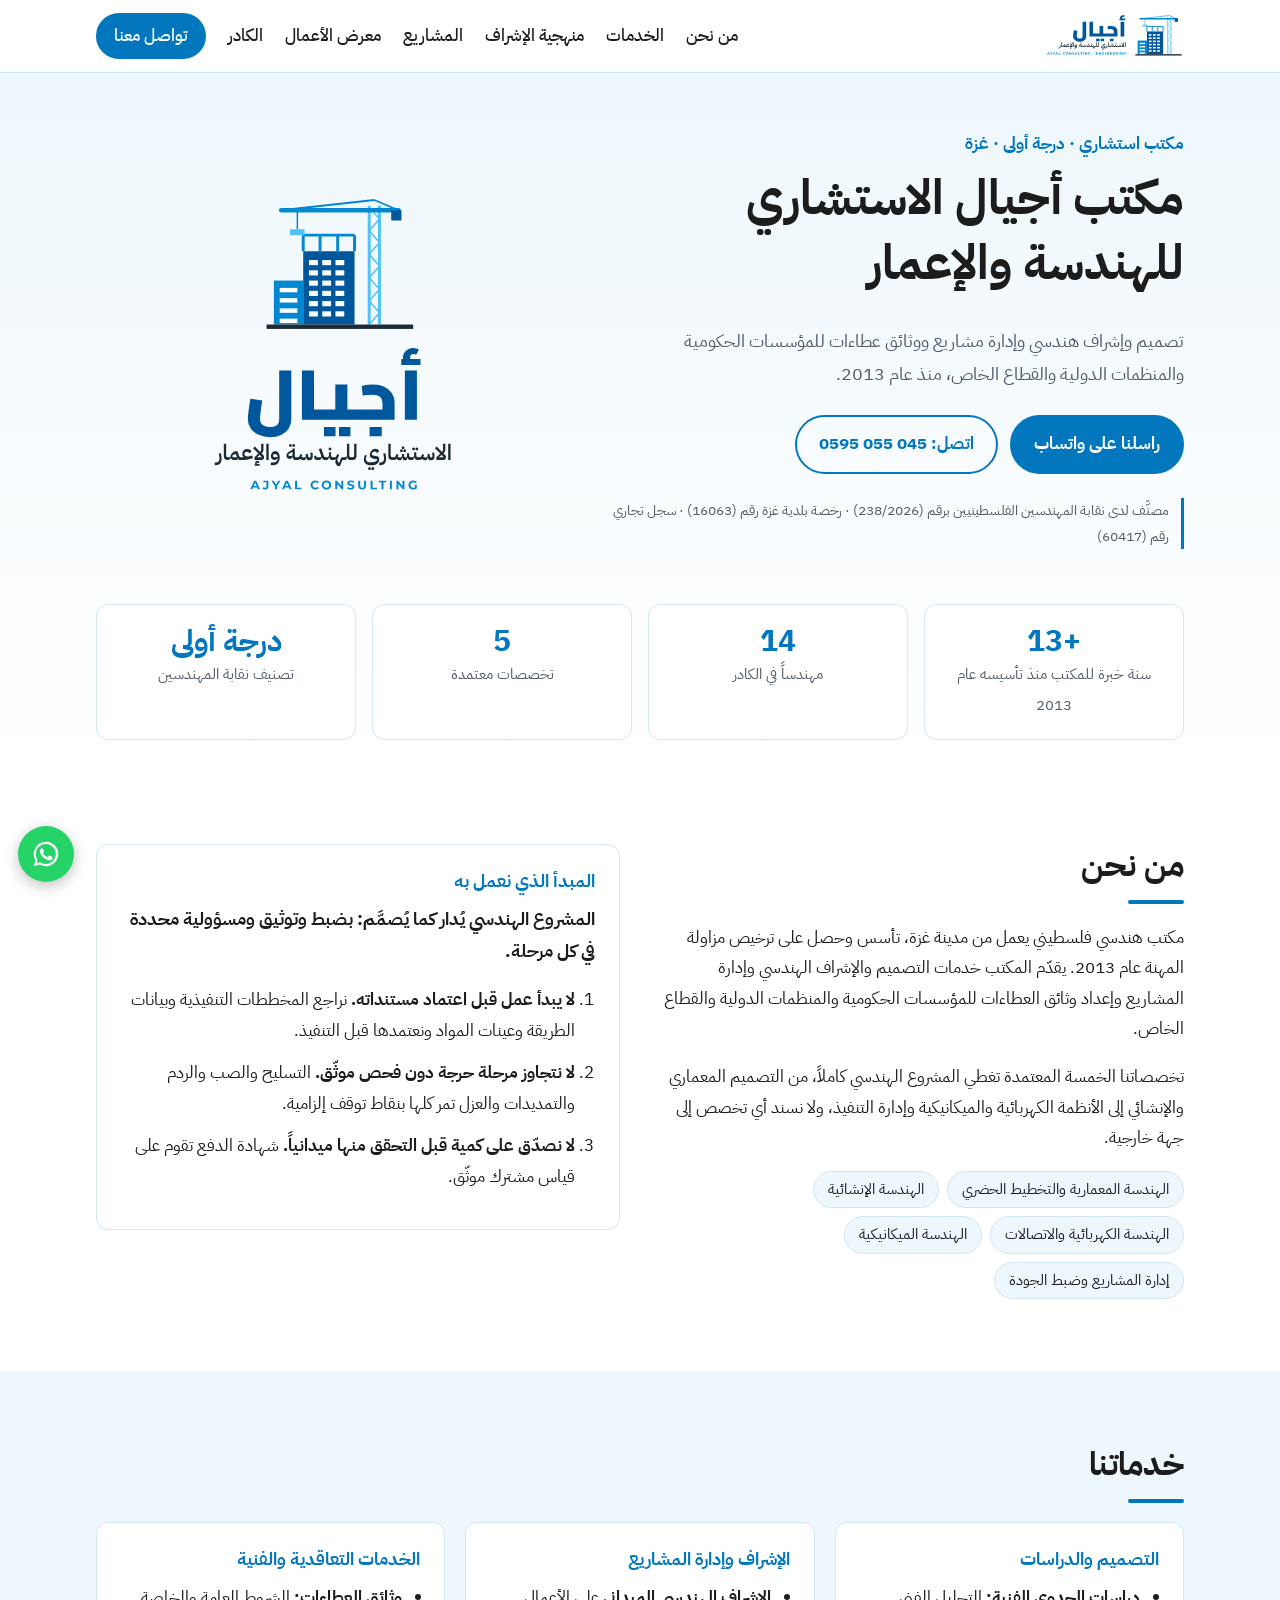
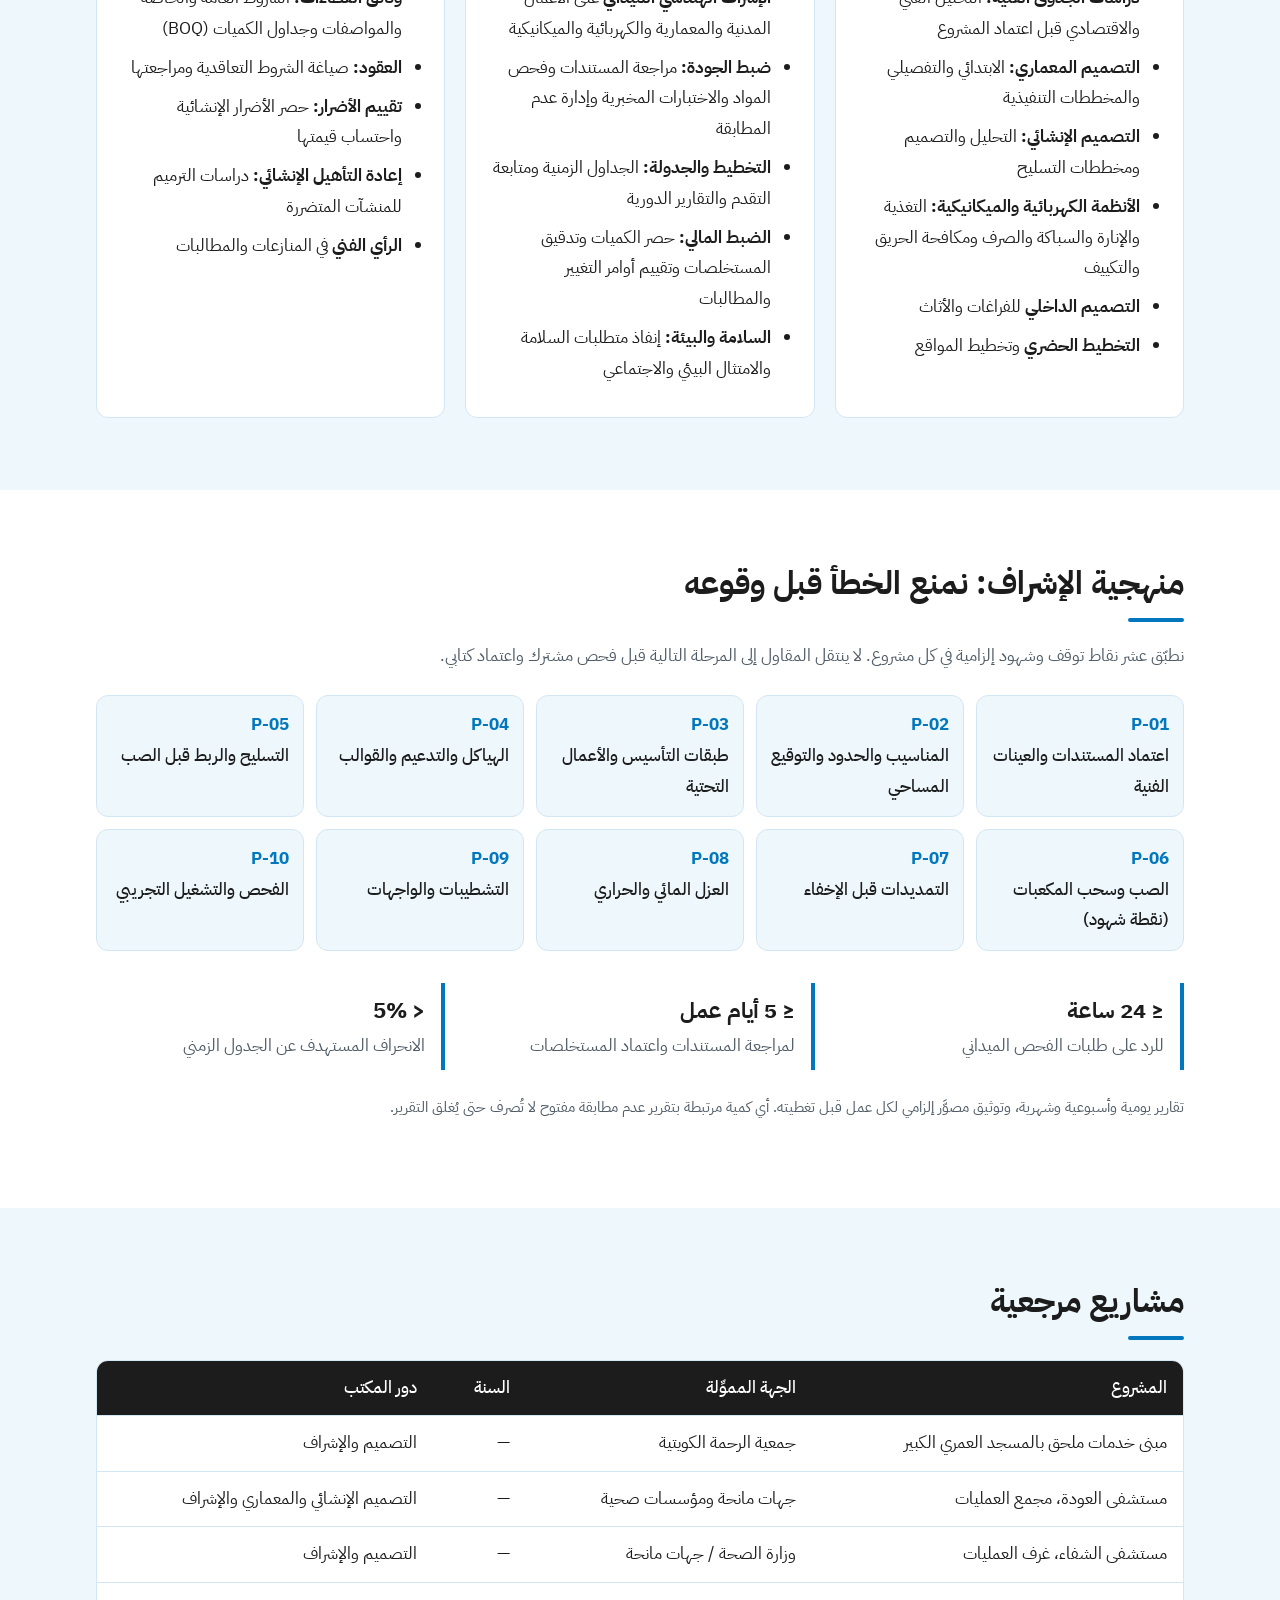
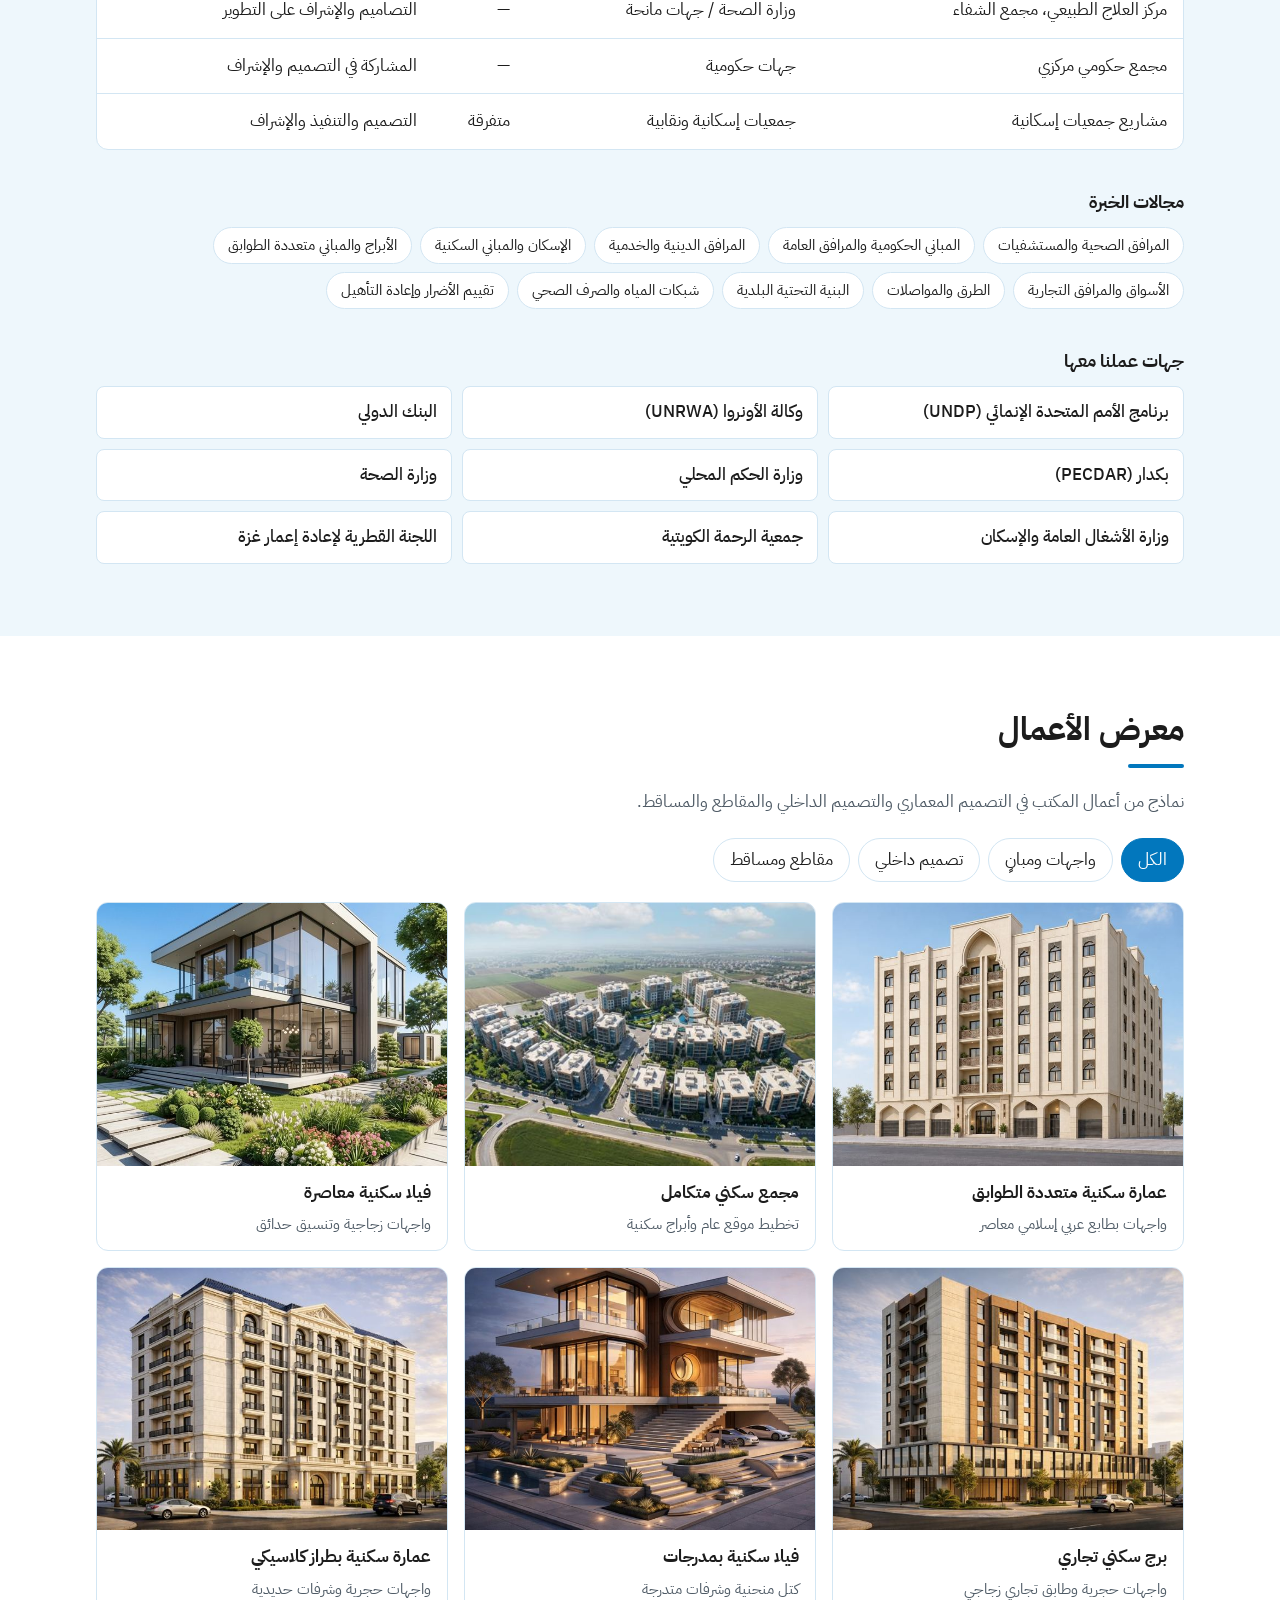
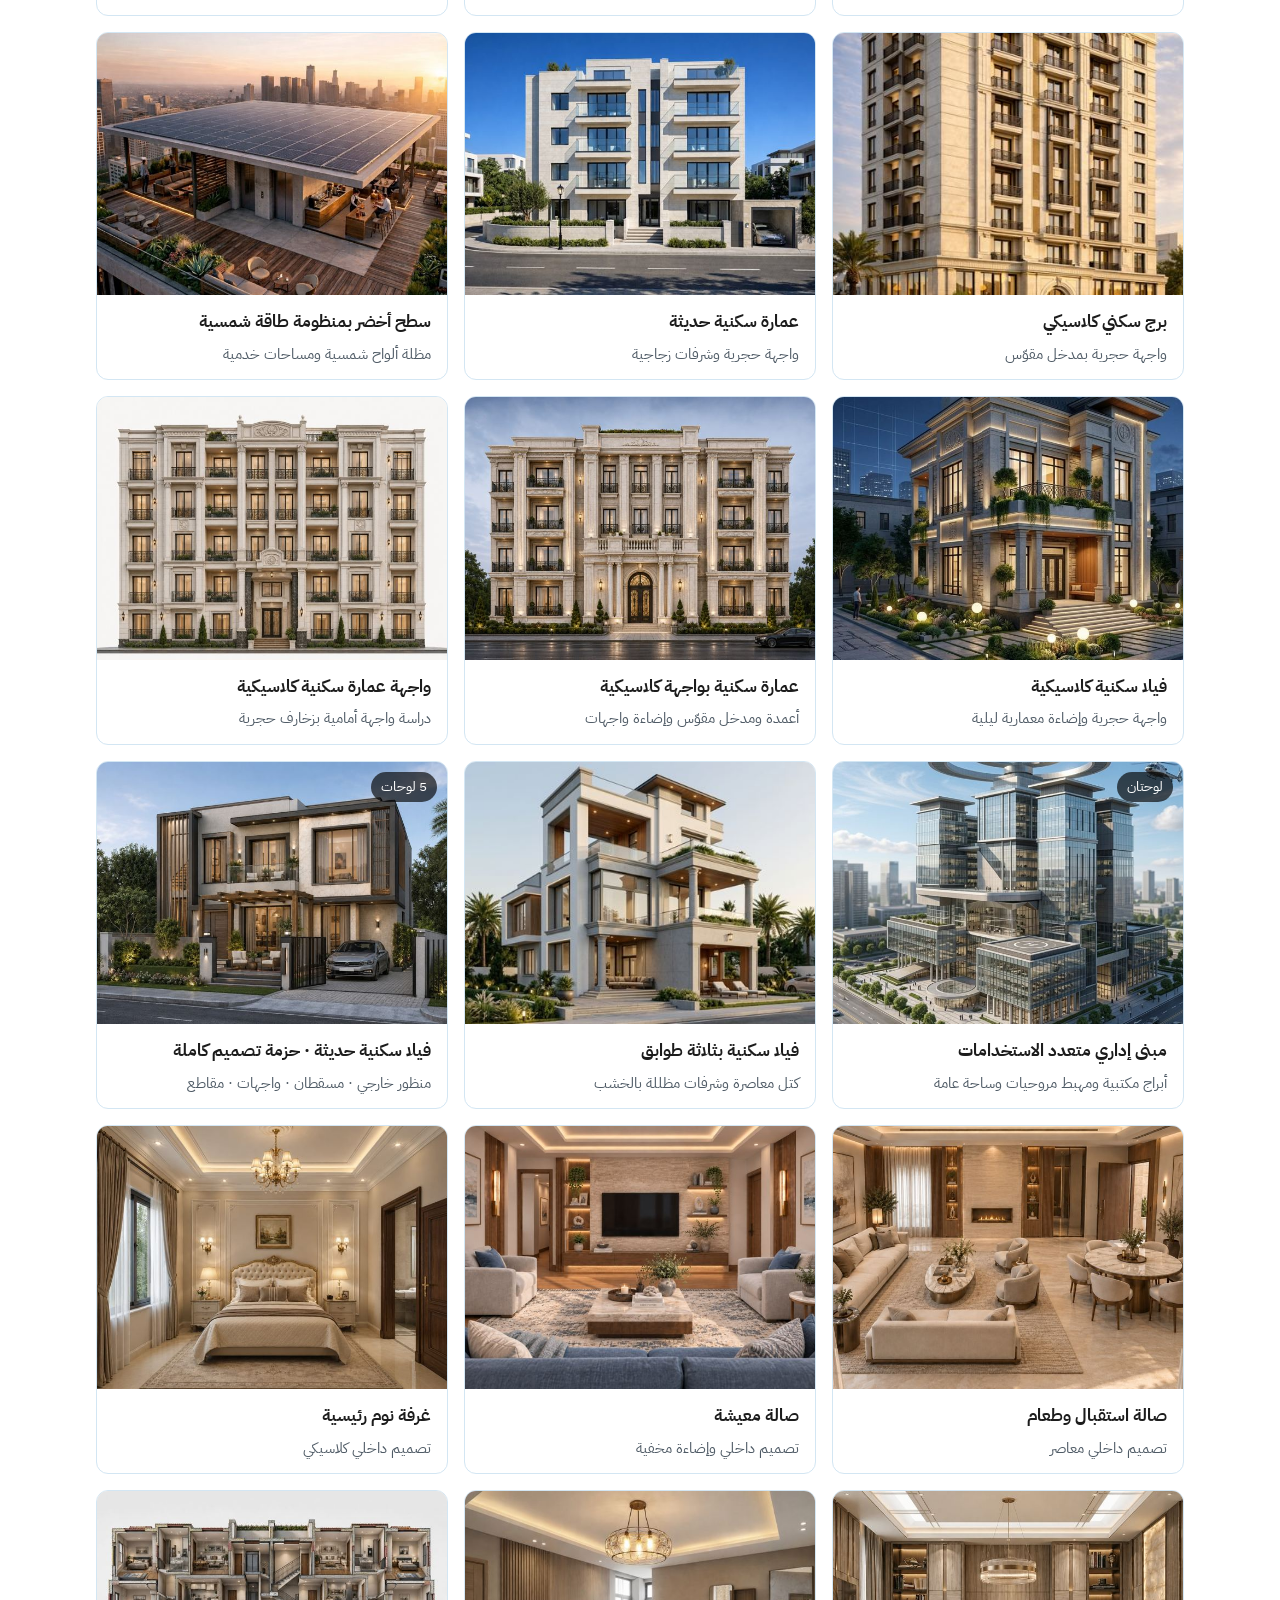
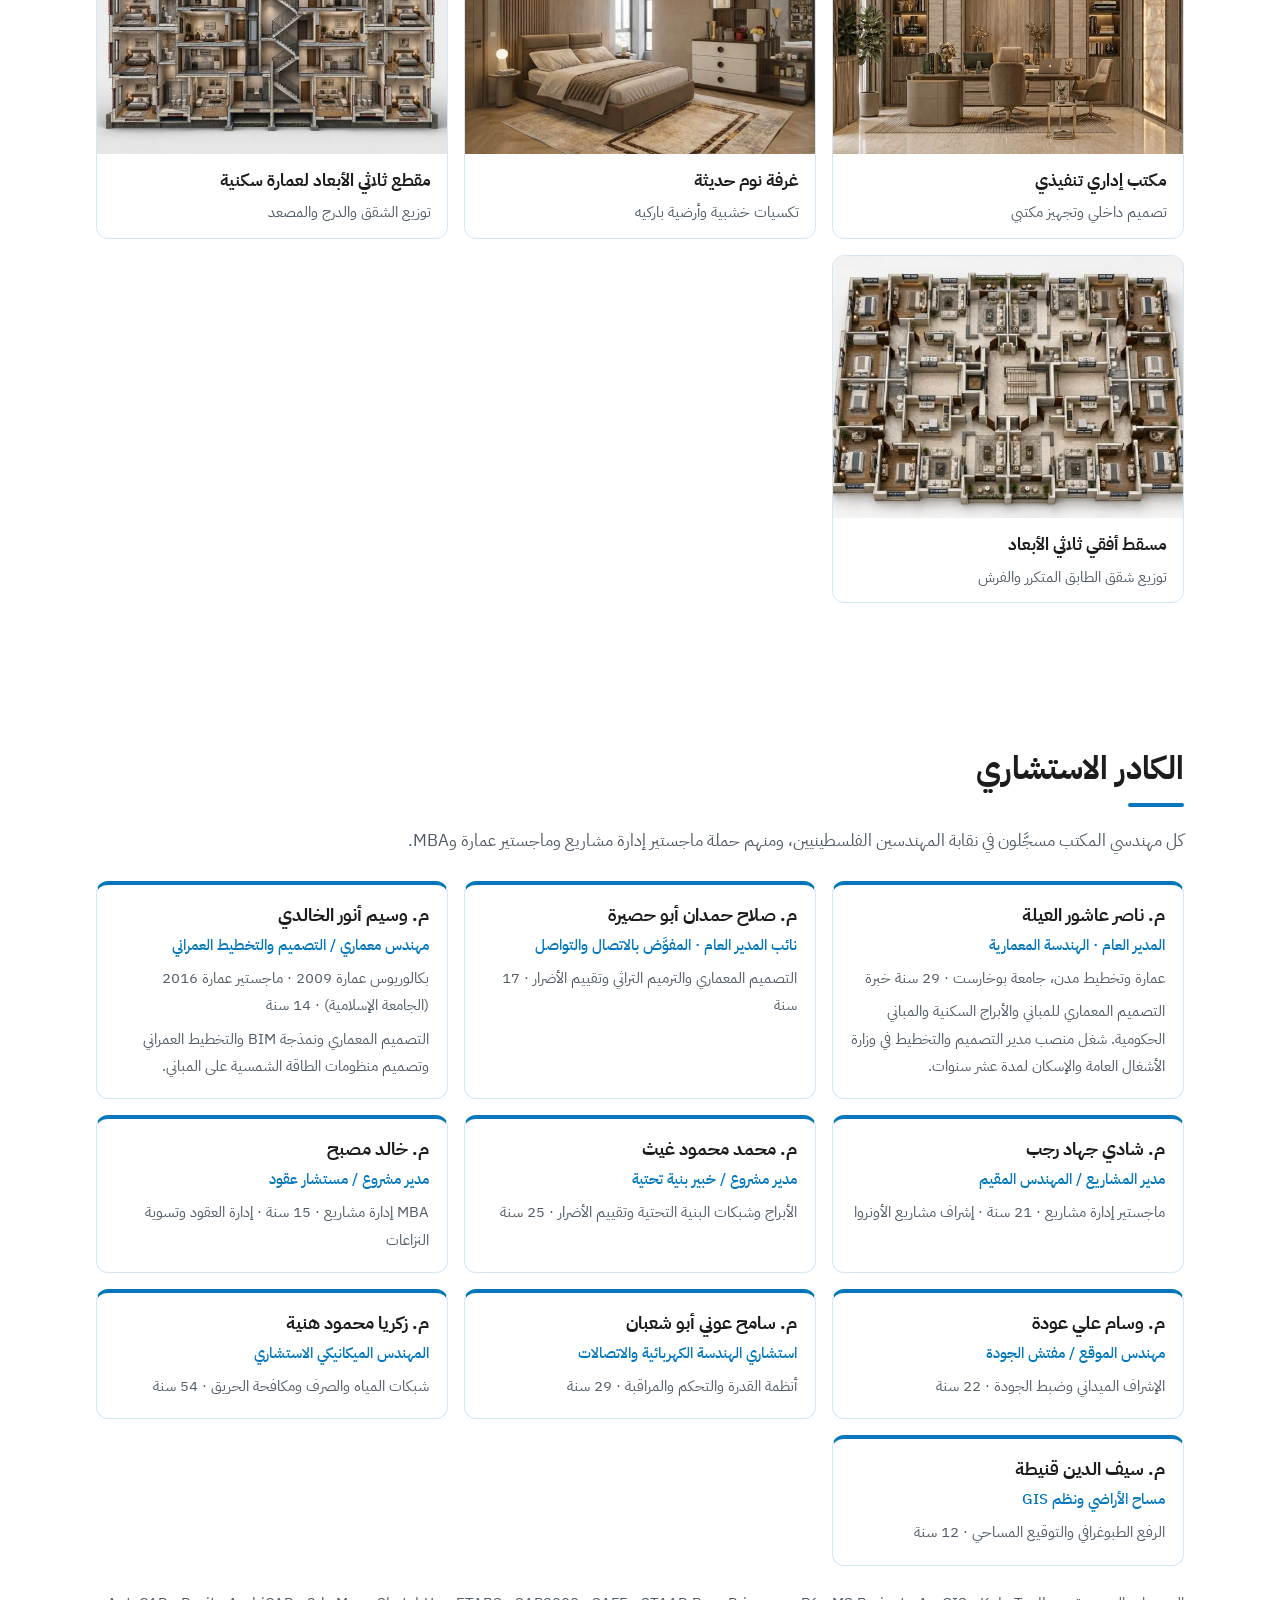
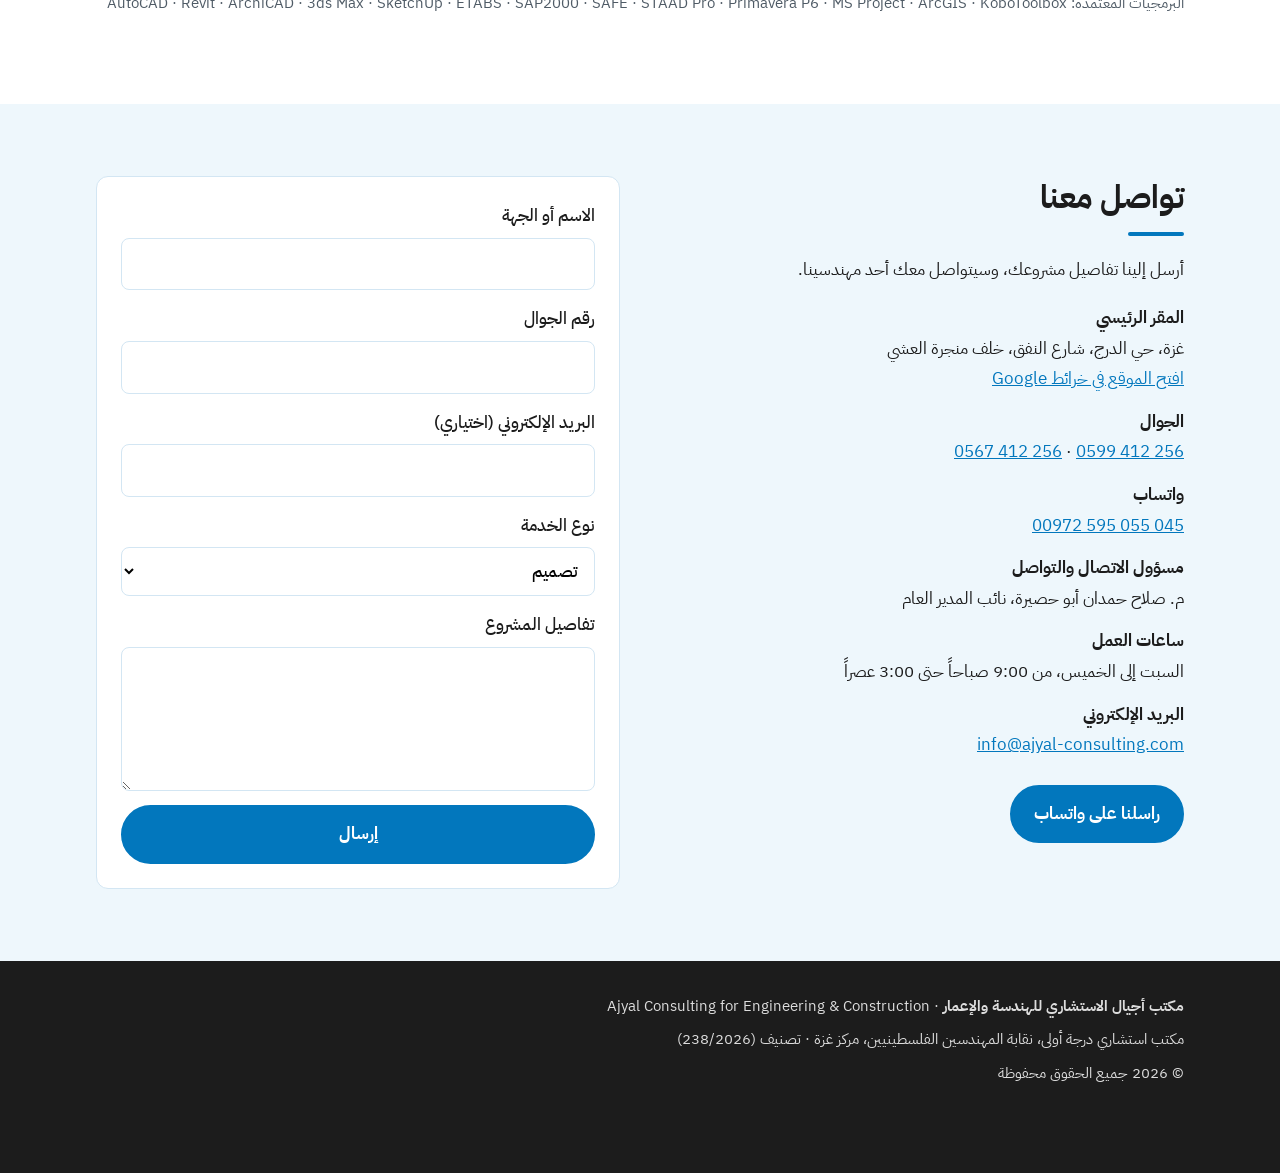
==== commit 81cc23ea: "Restore portfolio gallery Co-Authored-By: Claude Opus 5.5 <noreply@anthropic.com> Claude-Session: ht" ====
--- a/index.html
+++ b/index.html
@@ -80,6 +80,7 @@
         <a href="#services">الخدمات</a>
         <a href="#method">منهجية الإشراف</a>
         <a href="#projects">المشاريع</a>
+        <a href="#portfolio">معرض الأعمال</a>
         <a href="#team">الكادر</a>
         <a href="#contact" class="btn btn-sm">تواصل معنا</a>
       </nav>
@@ -247,6 +248,52 @@
       </div>
     </section>
 
+    <!-- معرض الأعمال -->
+    <section id="portfolio" class="section">
+      <div class="wrap">
+        <h2>معرض الأعمال</h2>
+        <p class="section-lead">نماذج من أعمال المكتب في التصميم المعماري والتصميم الداخلي والمقاطع والمساقط.</p>
+        <div class="filters" role="group" aria-label="تصنيف الأعمال">
+          <button type="button" class="is-on" data-f="all">الكل</button>
+          <button type="button" data-f="ext">واجهات ومبانٍ</button>
+          <button type="button" data-f="int">تصميم داخلي</button>
+          <button type="button" data-f="plan">مقاطع ومساقط</button>
+        </div>
+        <div class="gallery">
+          <figure class="work" data-cat="ext"><a href="assets/img/work/residential-building.jpg" data-title="عمارة سكنية متعددة الطوابق · واجهات بطابع عربي إسلامي معاصر"><img src="assets/img/work/residential-building-sm.jpg" alt="عمارة سكنية متعددة الطوابق: واجهات بطابع عربي إسلامي معاصر" width="640" height="480" loading="lazy" decoding="async"></a><figcaption><strong>عمارة سكنية متعددة الطوابق</strong><span>واجهات بطابع عربي إسلامي معاصر</span></figcaption></figure>
+          <figure class="work" data-cat="ext"><a href="assets/img/work/residential-complex.jpg" data-title="مجمع سكني متكامل · تخطيط موقع عام وأبراج سكنية"><img src="assets/img/work/residential-complex-sm.jpg" alt="مجمع سكني متكامل: تخطيط موقع عام وأبراج سكنية" width="640" height="480" loading="lazy" decoding="async"></a><figcaption><strong>مجمع سكني متكامل</strong><span>تخطيط موقع عام وأبراج سكنية</span></figcaption></figure>
+          <figure class="work" data-cat="ext"><a href="assets/img/work/modern-villa-day.jpg" data-title="فيلا سكنية معاصرة · واجهات زجاجية وتنسيق حدائق"><img src="assets/img/work/modern-villa-day-sm.jpg" alt="فيلا سكنية معاصرة: واجهات زجاجية وتنسيق حدائق" width="640" height="480" loading="lazy" decoding="async"></a><figcaption><strong>فيلا سكنية معاصرة</strong><span>واجهات زجاجية وتنسيق حدائق</span></figcaption></figure>
+          <figure class="work" data-cat="ext"><a href="assets/img/work/residential-tower.jpg" data-title="برج سكني تجاري · واجهات حجرية وطابق تجاري زجاجي"><img src="assets/img/work/residential-tower-sm.jpg" alt="برج سكني تجاري: واجهات حجرية وطابق تجاري زجاجي" width="640" height="480" loading="lazy" decoding="async"></a><figcaption><strong>برج سكني تجاري</strong><span>واجهات حجرية وطابق تجاري زجاجي</span></figcaption></figure>
+          <figure class="work" data-cat="ext"><a href="assets/img/work/terraced-villa.jpg" data-title="فيلا سكنية بمدرجات · كتل منحنية وشرفات متدرجة"><img src="assets/img/work/terraced-villa-sm.jpg" alt="فيلا سكنية بمدرجات: كتل منحنية وشرفات متدرجة" width="640" height="480" loading="lazy" decoding="async"></a><figcaption><strong>فيلا سكنية بمدرجات</strong><span>كتل منحنية وشرفات متدرجة</span></figcaption></figure>
+          <figure class="work" data-cat="ext"><a href="assets/img/work/classic-residential.jpg" data-title="عمارة سكنية بطراز كلاسيكي · واجهات حجرية وشرفات حديدية"><img src="assets/img/work/classic-residential-sm.jpg" alt="عمارة سكنية بطراز كلاسيكي: واجهات حجرية وشرفات حديدية" width="640" height="480" loading="lazy" decoding="async"></a><figcaption><strong>عمارة سكنية بطراز كلاسيكي</strong><span>واجهات حجرية وشرفات حديدية</span></figcaption></figure>
+          <figure class="work" data-cat="ext"><a href="assets/img/work/classic-tower.jpg" data-title="برج سكني كلاسيكي · واجهة حجرية بمدخل مقوّس"><img src="assets/img/work/classic-tower-sm.jpg" alt="برج سكني كلاسيكي: واجهة حجرية بمدخل مقوّس" width="640" height="480" loading="lazy" decoding="async"></a><figcaption><strong>برج سكني كلاسيكي</strong><span>واجهة حجرية بمدخل مقوّس</span></figcaption></figure>
+          <figure class="work" data-cat="ext"><a href="assets/img/work/modern-residential.jpg" data-title="عمارة سكنية حديثة · واجهة حجرية وشرفات زجاجية"><img src="assets/img/work/modern-residential-sm.jpg" alt="عمارة سكنية حديثة: واجهة حجرية وشرفات زجاجية" width="640" height="480" loading="lazy" decoding="async"></a><figcaption><strong>عمارة سكنية حديثة</strong><span>واجهة حجرية وشرفات زجاجية</span></figcaption></figure>
+          <figure class="work" data-cat="ext"><a href="assets/img/work/solar-rooftop.jpg" data-title="سطح أخضر بمنظومة طاقة شمسية · مظلة ألواح شمسية ومساحات خدمية"><img src="assets/img/work/solar-rooftop-sm.jpg" alt="سطح أخضر بمنظومة طاقة شمسية: مظلة ألواح شمسية ومساحات خدمية" width="640" height="480" loading="lazy" decoding="async"></a><figcaption><strong>سطح أخضر بمنظومة طاقة شمسية</strong><span>مظلة ألواح شمسية ومساحات خدمية</span></figcaption></figure>
+          <figure class="work" data-cat="ext"><a href="assets/img/work/classic-villa-night.jpg" data-title="فيلا سكنية كلاسيكية · واجهة حجرية وإضاءة معمارية ليلية"><img src="assets/img/work/classic-villa-night-sm.jpg" alt="فيلا سكنية كلاسيكية: واجهة حجرية وإضاءة معمارية ليلية" width="640" height="480" loading="lazy" decoding="async"></a><figcaption><strong>فيلا سكنية كلاسيكية</strong><span>واجهة حجرية وإضاءة معمارية ليلية</span></figcaption></figure>
+          <figure class="work" data-cat="ext"><a href="assets/img/work/classic-facade-columns.jpg" data-title="عمارة سكنية بواجهة كلاسيكية · أعمدة ومدخل مقوّس وإضاءة واجهات"><img src="assets/img/work/classic-facade-columns-sm.jpg" alt="عمارة سكنية بواجهة كلاسيكية: أعمدة ومدخل مقوّس وإضاءة واجهات" width="640" height="480" loading="lazy" decoding="async"></a><figcaption><strong>عمارة سكنية بواجهة كلاسيكية</strong><span>أعمدة ومدخل مقوّس وإضاءة واجهات</span></figcaption></figure>
+          <figure class="work" data-cat="ext"><a href="assets/img/work/classic-facade-front.jpg" data-title="واجهة عمارة سكنية كلاسيكية · دراسة واجهة أمامية بزخارف حجرية"><img src="assets/img/work/classic-facade-front-sm.jpg" alt="واجهة عمارة سكنية كلاسيكية: دراسة واجهة أمامية بزخارف حجرية" width="640" height="480" loading="lazy" decoding="async"></a><figcaption><strong>واجهة عمارة سكنية كلاسيكية</strong><span>دراسة واجهة أمامية بزخارف حجرية</span></figcaption></figure>
+          <figure class="work" data-cat="ext"><a href="assets/img/work/mixed-use-tower-overall.jpg" data-title="مبنى إداري متعدد الاستخدامات: منظور عام"><img src="assets/img/work/mixed-use-tower-sm.jpg" alt="مبنى إداري متعدد الاستخدامات" width="640" height="480" loading="lazy" decoding="async"><span class="count">لوحتان</span></a><a class="more" hidden href="assets/img/work/mixed-use-tower-podium.jpg" data-title="مبنى إداري متعدد الاستخدامات: الطوابق السفلية والساحة العامة"></a><figcaption><strong>مبنى إداري متعدد الاستخدامات</strong><span>أبراج مكتبية ومهبط مروحيات وساحة عامة</span></figcaption></figure>
+          <figure class="work" data-cat="ext"><a href="assets/img/work/modern-villa-palms.jpg" data-title="فيلا سكنية بثلاثة طوابق · كتل معاصرة وشرفات مظللة بالخشب"><img src="assets/img/work/modern-villa-palms-sm.jpg" alt="فيلا سكنية بثلاثة طوابق: كتل معاصرة وشرفات مظللة بالخشب" width="640" height="480" loading="lazy" decoding="async"></a><figcaption><strong>فيلا سكنية بثلاثة طوابق</strong><span>كتل معاصرة وشرفات مظللة بالخشب</span></figcaption></figure>
+          <figure class="work" data-cat="ext plan"><a href="assets/img/work/modern-villa-set-exterior.jpg" data-title="فيلا سكنية حديثة · حزمة تصميم كاملة: منظور خارجي"><img src="assets/img/work/modern-villa-set-sm.jpg" alt="فيلا سكنية حديثة · حزمة تصميم كاملة" width="640" height="480" loading="lazy" decoding="async"><span class="count">5 لوحات</span></a><a class="more" hidden href="assets/img/work/modern-villa-set-ground-plan.jpg" data-title="فيلا سكنية حديثة · حزمة تصميم كاملة: مسقط الطابق الأرضي"></a><a class="more" hidden href="assets/img/work/modern-villa-set-first-plan.jpg" data-title="فيلا سكنية حديثة · حزمة تصميم كاملة: مسقط الطابق الأول"></a><a class="more" hidden href="assets/img/work/modern-villa-set-elevations.jpg" data-title="فيلا سكنية حديثة · حزمة تصميم كاملة: الواجهات الأربع"></a><a class="more" hidden href="assets/img/work/modern-villa-set-sections.jpg" data-title="فيلا سكنية حديثة · حزمة تصميم كاملة: المقاطع A-A و B-B"></a><figcaption><strong>فيلا سكنية حديثة · حزمة تصميم كاملة</strong><span>منظور خارجي · مسقطان · واجهات · مقاطع</span></figcaption></figure>
+          <figure class="work" data-cat="int"><a href="assets/img/work/reception-dining.jpg" data-title="صالة استقبال وطعام · تصميم داخلي معاصر"><img src="assets/img/work/reception-dining-sm.jpg" alt="صالة استقبال وطعام: تصميم داخلي معاصر" width="640" height="480" loading="lazy" decoding="async"></a><figcaption><strong>صالة استقبال وطعام</strong><span>تصميم داخلي معاصر</span></figcaption></figure>
+          <figure class="work" data-cat="int"><a href="assets/img/work/living-room.jpg" data-title="صالة معيشة · تصميم داخلي وإضاءة مخفية"><img src="assets/img/work/living-room-sm.jpg" alt="صالة معيشة: تصميم داخلي وإضاءة مخفية" width="640" height="480" loading="lazy" decoding="async"></a><figcaption><strong>صالة معيشة</strong><span>تصميم داخلي وإضاءة مخفية</span></figcaption></figure>
+          <figure class="work" data-cat="int"><a href="assets/img/work/master-bedroom.jpg" data-title="غرفة نوم رئيسية · تصميم داخلي كلاسيكي"><img src="assets/img/work/master-bedroom-sm.jpg" alt="غرفة نوم رئيسية: تصميم داخلي كلاسيكي" width="640" height="480" loading="lazy" decoding="async"></a><figcaption><strong>غرفة نوم رئيسية</strong><span>تصميم داخلي كلاسيكي</span></figcaption></figure>
+          <figure class="work" data-cat="int"><a href="assets/img/work/executive-office.jpg" data-title="مكتب إداري تنفيذي · تصميم داخلي وتجهيز مكتبي"><img src="assets/img/work/executive-office-sm.jpg" alt="مكتب إداري تنفيذي: تصميم داخلي وتجهيز مكتبي" width="640" height="480" loading="lazy" decoding="async"></a><figcaption><strong>مكتب إداري تنفيذي</strong><span>تصميم داخلي وتجهيز مكتبي</span></figcaption></figure>
+          <figure class="work" data-cat="int"><a href="assets/img/work/modern-bedroom.jpg" data-title="غرفة نوم حديثة · تكسيات خشبية وأرضية باركيه"><img src="assets/img/work/modern-bedroom-sm.jpg" alt="غرفة نوم حديثة: تكسيات خشبية وأرضية باركيه" width="640" height="480" loading="lazy" decoding="async"></a><figcaption><strong>غرفة نوم حديثة</strong><span>تكسيات خشبية وأرضية باركيه</span></figcaption></figure>
+          <figure class="work" data-cat="plan"><a href="assets/img/work/building-section-3d.jpg" data-title="مقطع ثلاثي الأبعاد لعمارة سكنية · توزيع الشقق والدرج والمصعد"><img src="assets/img/work/building-section-3d-sm.jpg" alt="مقطع ثلاثي الأبعاد لعمارة سكنية: توزيع الشقق والدرج والمصعد" width="640" height="480" loading="lazy" decoding="async"></a><figcaption><strong>مقطع ثلاثي الأبعاد لعمارة سكنية</strong><span>توزيع الشقق والدرج والمصعد</span></figcaption></figure>
+          <figure class="work" data-cat="plan"><a href="assets/img/work/floor-plan-3d.jpg" data-title="مسقط أفقي ثلاثي الأبعاد · توزيع شقق الطابق المتكرر والفرش"><img src="assets/img/work/floor-plan-3d-sm.jpg" alt="مسقط أفقي ثلاثي الأبعاد: توزيع شقق الطابق المتكرر والفرش" width="640" height="480" loading="lazy" decoding="async"></a><figcaption><strong>مسقط أفقي ثلاثي الأبعاد</strong><span>توزيع شقق الطابق المتكرر والفرش</span></figcaption></figure>
+        </div>
+      </div>
+    </section>
+
+    <dialog id="lightbox" class="lightbox" aria-label="عرض الصورة">
+      <button type="button" class="lb-close" aria-label="إغلاق">×</button>
+      <button type="button" class="lb-nav lb-prev" aria-label="السابقة">›</button>
+      <img alt="">
+      <button type="button" class="lb-nav lb-next" aria-label="التالية">‹</button>
+      <p class="lb-cap"></p>
+    </dialog>
+
     <!-- الكادر -->
     <section id="team" class="section">
       <div class="wrap">
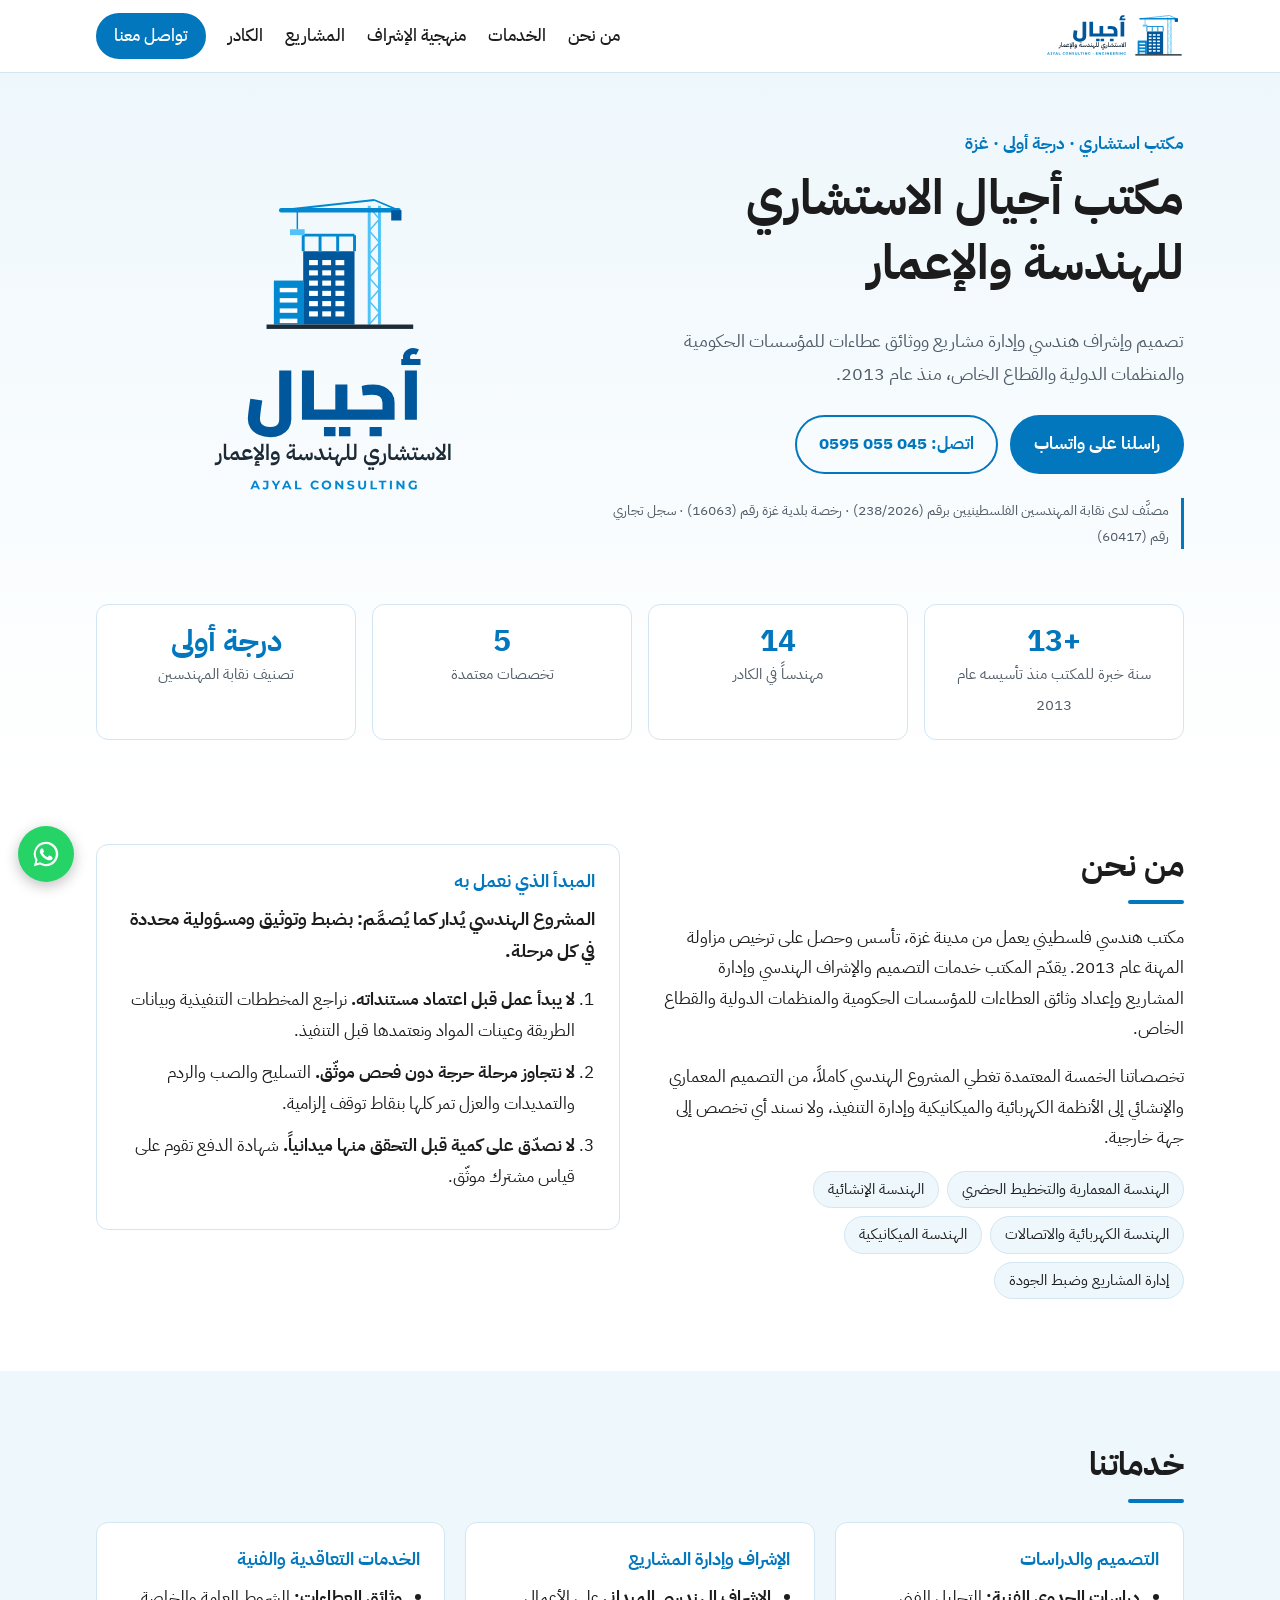
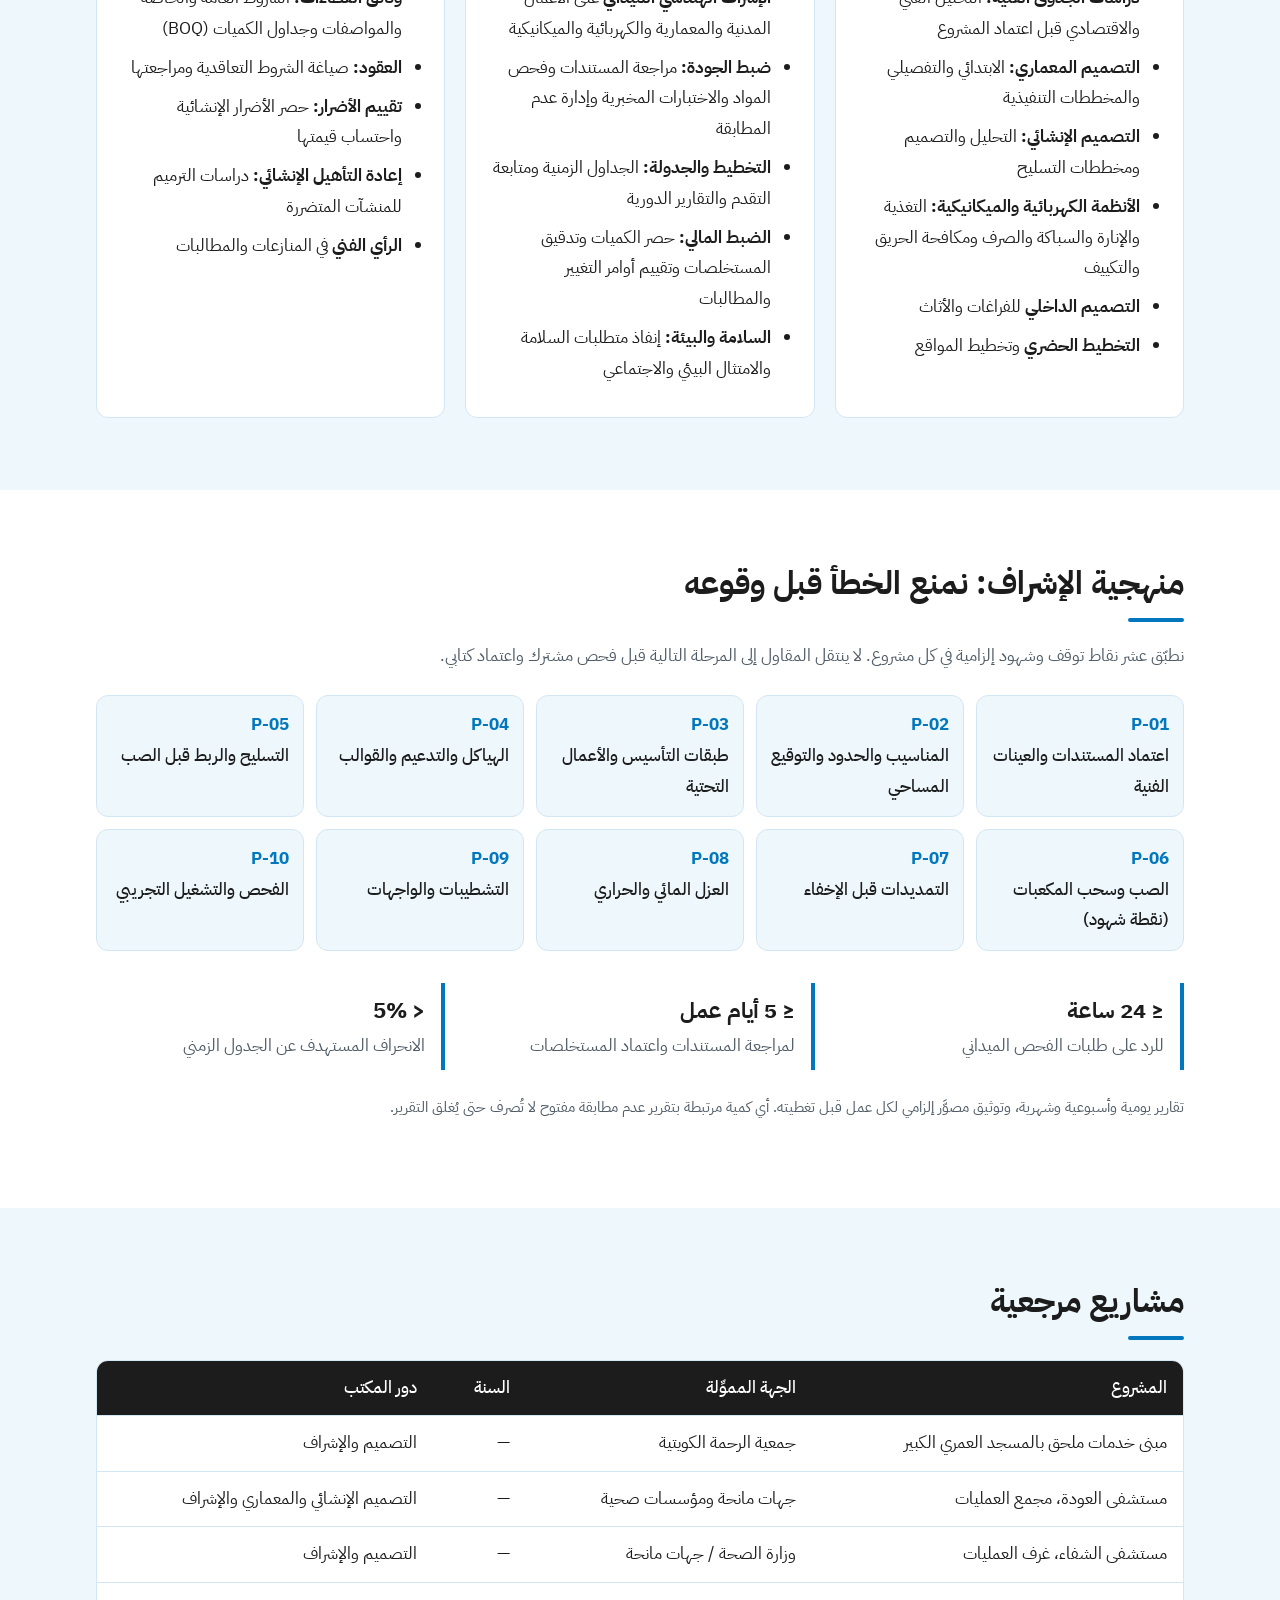
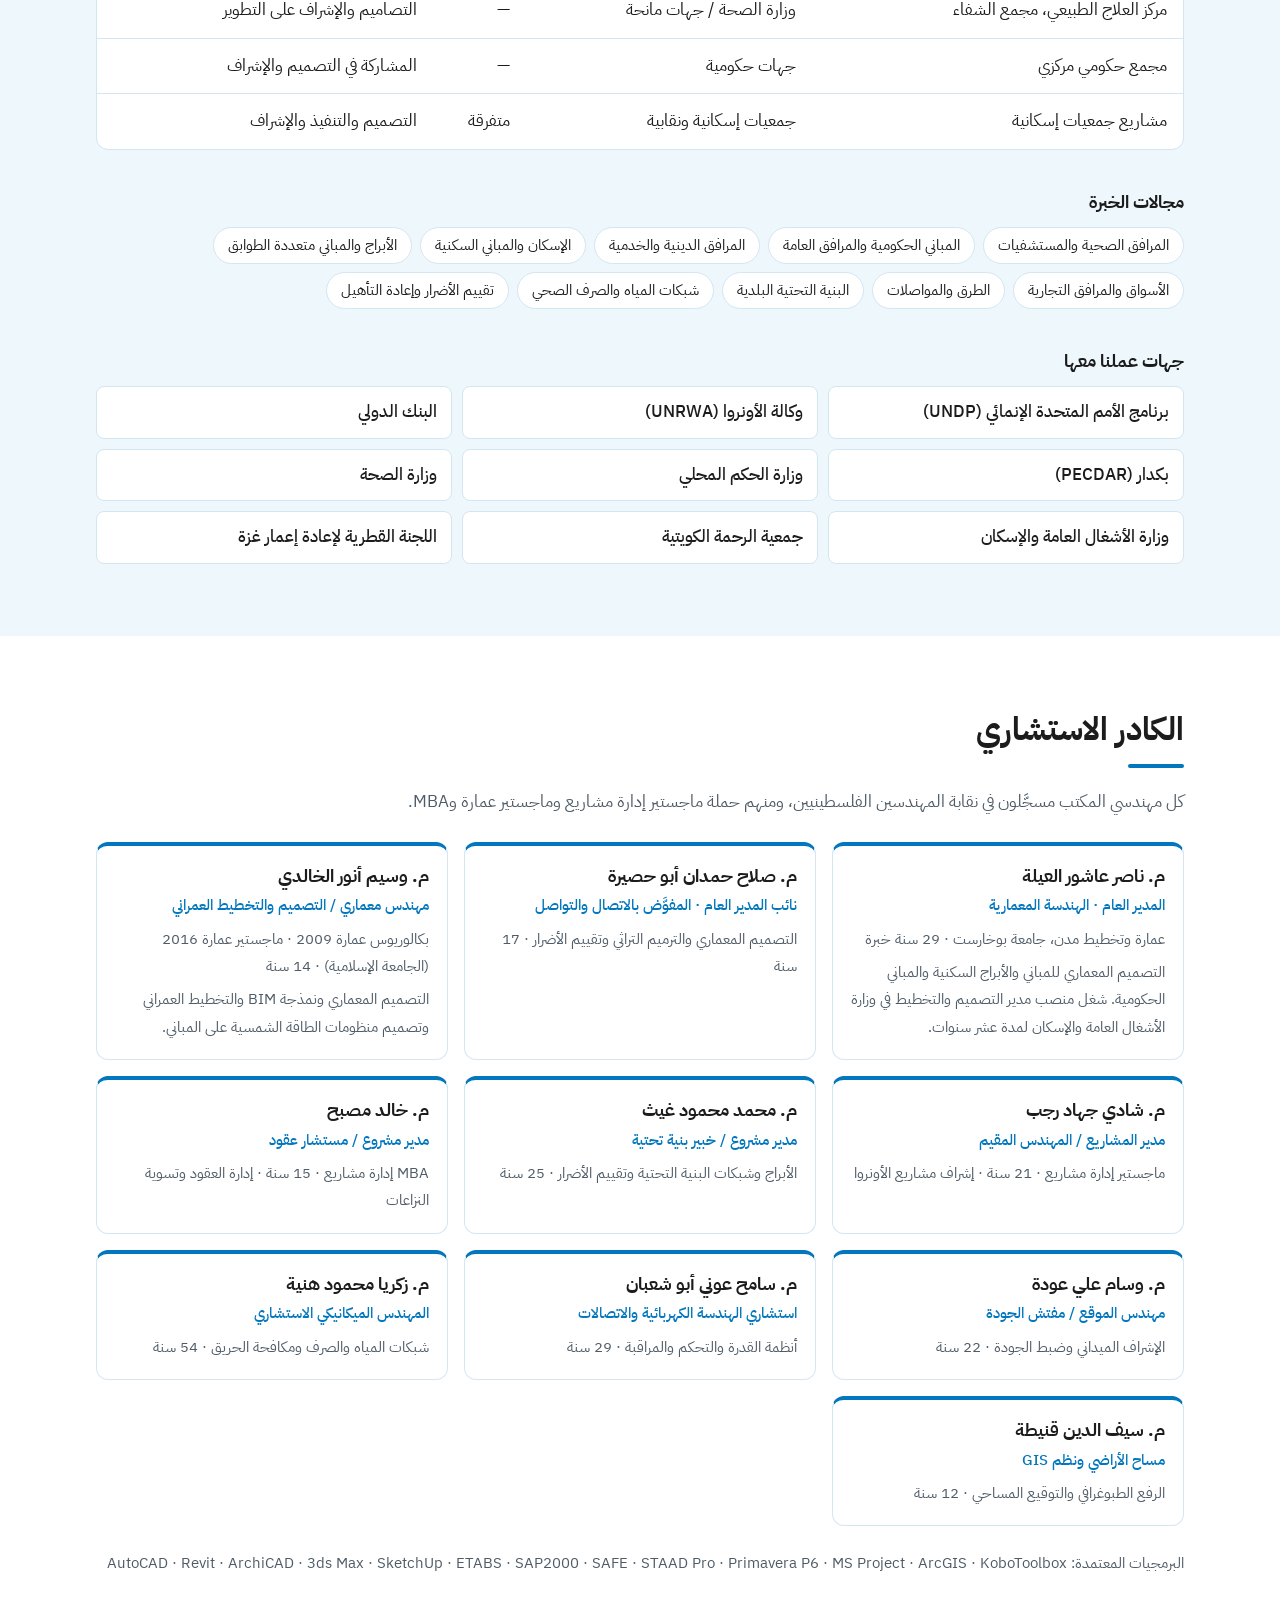
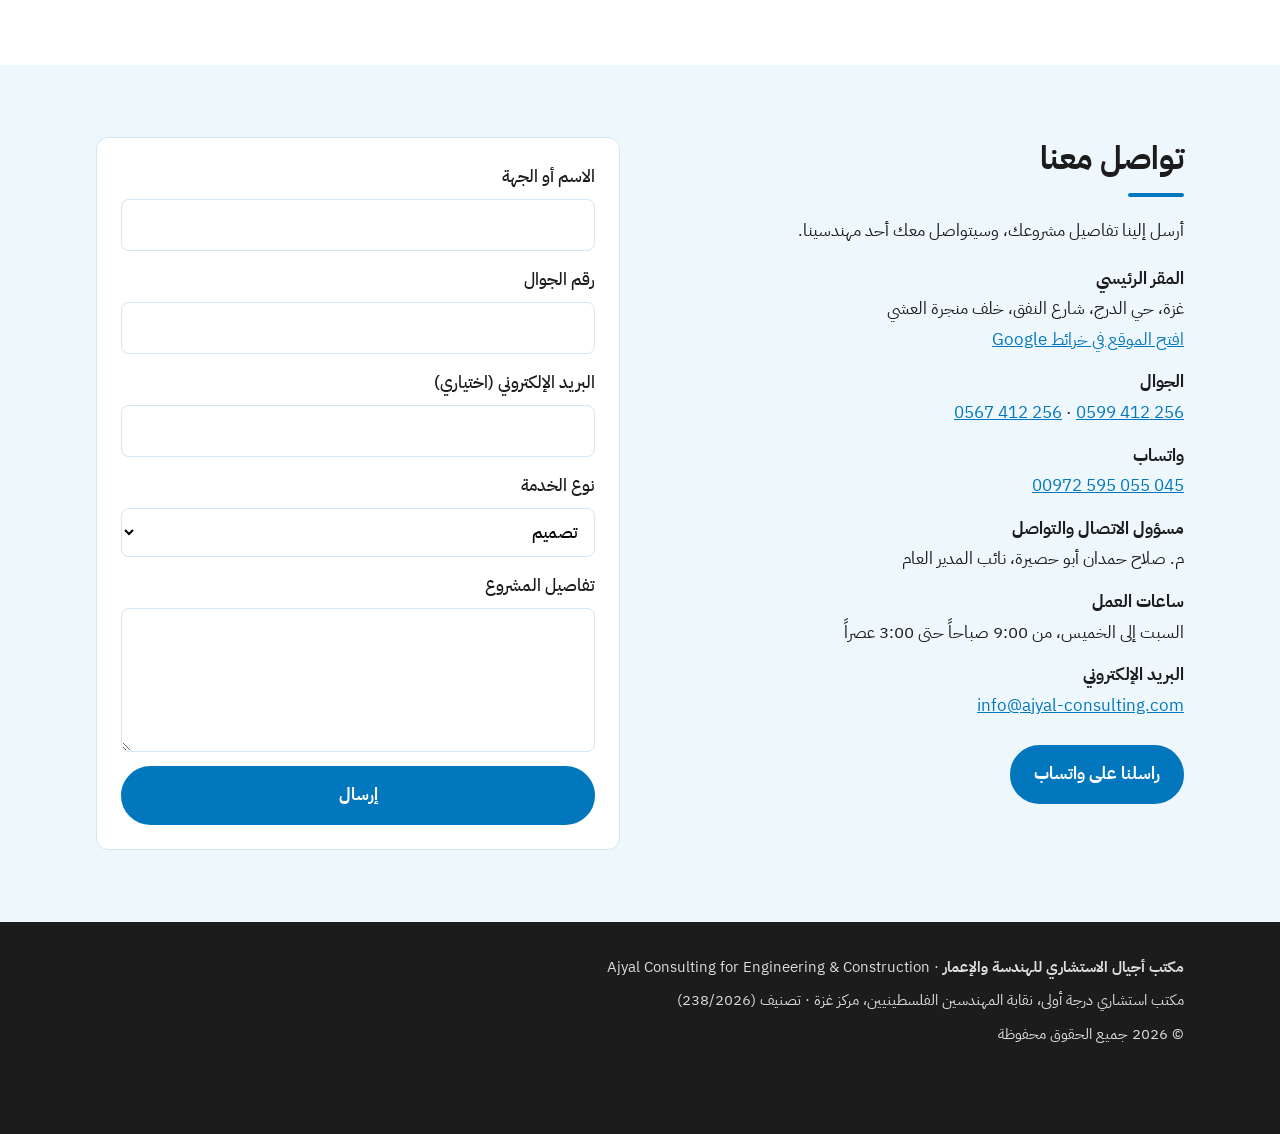
==== commit 93537eed: "Merge branch 'claude/nice-shannon-qr5e2z' of https://github.com/khaledmsabeh1-cloud/office-website i" ====
--- a/index.html
+++ b/index.html
@@ -80,7 +80,6 @@
         <a href="#services">الخدمات</a>
         <a href="#method">منهجية الإشراف</a>
         <a href="#projects">المشاريع</a>
-        <a href="#portfolio">معرض الأعمال</a>
         <a href="#team">الكادر</a>
         <a href="#contact" class="btn btn-sm">تواصل معنا</a>
       </nav>
@@ -248,52 +247,6 @@
       </div>
     </section>
 
-    <!-- معرض الأعمال -->
-    <section id="portfolio" class="section">
-      <div class="wrap">
-        <h2>معرض الأعمال</h2>
-        <p class="section-lead">نماذج من أعمال المكتب في التصميم المعماري والتصميم الداخلي والمقاطع والمساقط.</p>
-        <div class="filters" role="group" aria-label="تصنيف الأعمال">
-          <button type="button" class="is-on" data-f="all">الكل</button>
-          <button type="button" data-f="ext">واجهات ومبانٍ</button>
-          <button type="button" data-f="int">تصميم داخلي</button>
-          <button type="button" data-f="plan">مقاطع ومساقط</button>
-        </div>
-        <div class="gallery">
-          <figure class="work" data-cat="ext"><a href="assets/img/work/residential-building.jpg" data-title="عمارة سكنية متعددة الطوابق · واجهات بطابع عربي إسلامي معاصر"><img src="assets/img/work/residential-building-sm.jpg" alt="عمارة سكنية متعددة الطوابق: واجهات بطابع عربي إسلامي معاصر" width="640" height="480" loading="lazy" decoding="async"></a><figcaption><strong>عمارة سكنية متعددة الطوابق</strong><span>واجهات بطابع عربي إسلامي معاصر</span></figcaption></figure>
-          <figure class="work" data-cat="ext"><a href="assets/img/work/residential-complex.jpg" data-title="مجمع سكني متكامل · تخطيط موقع عام وأبراج سكنية"><img src="assets/img/work/residential-complex-sm.jpg" alt="مجمع سكني متكامل: تخطيط موقع عام وأبراج سكنية" width="640" height="480" loading="lazy" decoding="async"></a><figcaption><strong>مجمع سكني متكامل</strong><span>تخطيط موقع عام وأبراج سكنية</span></figcaption></figure>
-          <figure class="work" data-cat="ext"><a href="assets/img/work/modern-villa-day.jpg" data-title="فيلا سكنية معاصرة · واجهات زجاجية وتنسيق حدائق"><img src="assets/img/work/modern-villa-day-sm.jpg" alt="فيلا سكنية معاصرة: واجهات زجاجية وتنسيق حدائق" width="640" height="480" loading="lazy" decoding="async"></a><figcaption><strong>فيلا سكنية معاصرة</strong><span>واجهات زجاجية وتنسيق حدائق</span></figcaption></figure>
-          <figure class="work" data-cat="ext"><a href="assets/img/work/residential-tower.jpg" data-title="برج سكني تجاري · واجهات حجرية وطابق تجاري زجاجي"><img src="assets/img/work/residential-tower-sm.jpg" alt="برج سكني تجاري: واجهات حجرية وطابق تجاري زجاجي" width="640" height="480" loading="lazy" decoding="async"></a><figcaption><strong>برج سكني تجاري</strong><span>واجهات حجرية وطابق تجاري زجاجي</span></figcaption></figure>
-          <figure class="work" data-cat="ext"><a href="assets/img/work/terraced-villa.jpg" data-title="فيلا سكنية بمدرجات · كتل منحنية وشرفات متدرجة"><img src="assets/img/work/terraced-villa-sm.jpg" alt="فيلا سكنية بمدرجات: كتل منحنية وشرفات متدرجة" width="640" height="480" loading="lazy" decoding="async"></a><figcaption><strong>فيلا سكنية بمدرجات</strong><span>كتل منحنية وشرفات متدرجة</span></figcaption></figure>
-          <figure class="work" data-cat="ext"><a href="assets/img/work/classic-residential.jpg" data-title="عمارة سكنية بطراز كلاسيكي · واجهات حجرية وشرفات حديدية"><img src="assets/img/work/classic-residential-sm.jpg" alt="عمارة سكنية بطراز كلاسيكي: واجهات حجرية وشرفات حديدية" width="640" height="480" loading="lazy" decoding="async"></a><figcaption><strong>عمارة سكنية بطراز كلاسيكي</strong><span>واجهات حجرية وشرفات حديدية</span></figcaption></figure>
-          <figure class="work" data-cat="ext"><a href="assets/img/work/classic-tower.jpg" data-title="برج سكني كلاسيكي · واجهة حجرية بمدخل مقوّس"><img src="assets/img/work/classic-tower-sm.jpg" alt="برج سكني كلاسيكي: واجهة حجرية بمدخل مقوّس" width="640" height="480" loading="lazy" decoding="async"></a><figcaption><strong>برج سكني كلاسيكي</strong><span>واجهة حجرية بمدخل مقوّس</span></figcaption></figure>
-          <figure class="work" data-cat="ext"><a href="assets/img/work/modern-residential.jpg" data-title="عمارة سكنية حديثة · واجهة حجرية وشرفات زجاجية"><img src="assets/img/work/modern-residential-sm.jpg" alt="عمارة سكنية حديثة: واجهة حجرية وشرفات زجاجية" width="640" height="480" loading="lazy" decoding="async"></a><figcaption><strong>عمارة سكنية حديثة</strong><span>واجهة حجرية وشرفات زجاجية</span></figcaption></figure>
-          <figure class="work" data-cat="ext"><a href="assets/img/work/solar-rooftop.jpg" data-title="سطح أخضر بمنظومة طاقة شمسية · مظلة ألواح شمسية ومساحات خدمية"><img src="assets/img/work/solar-rooftop-sm.jpg" alt="سطح أخضر بمنظومة طاقة شمسية: مظلة ألواح شمسية ومساحات خدمية" width="640" height="480" loading="lazy" decoding="async"></a><figcaption><strong>سطح أخضر بمنظومة طاقة شمسية</strong><span>مظلة ألواح شمسية ومساحات خدمية</span></figcaption></figure>
-          <figure class="work" data-cat="ext"><a href="assets/img/work/classic-villa-night.jpg" data-title="فيلا سكنية كلاسيكية · واجهة حجرية وإضاءة معمارية ليلية"><img src="assets/img/work/classic-villa-night-sm.jpg" alt="فيلا سكنية كلاسيكية: واجهة حجرية وإضاءة معمارية ليلية" width="640" height="480" loading="lazy" decoding="async"></a><figcaption><strong>فيلا سكنية كلاسيكية</strong><span>واجهة حجرية وإضاءة معمارية ليلية</span></figcaption></figure>
-          <figure class="work" data-cat="ext"><a href="assets/img/work/classic-facade-columns.jpg" data-title="عمارة سكنية بواجهة كلاسيكية · أعمدة ومدخل مقوّس وإضاءة واجهات"><img src="assets/img/work/classic-facade-columns-sm.jpg" alt="عمارة سكنية بواجهة كلاسيكية: أعمدة ومدخل مقوّس وإضاءة واجهات" width="640" height="480" loading="lazy" decoding="async"></a><figcaption><strong>عمارة سكنية بواجهة كلاسيكية</strong><span>أعمدة ومدخل مقوّس وإضاءة واجهات</span></figcaption></figure>
-          <figure class="work" data-cat="ext"><a href="assets/img/work/classic-facade-front.jpg" data-title="واجهة عمارة سكنية كلاسيكية · دراسة واجهة أمامية بزخارف حجرية"><img src="assets/img/work/classic-facade-front-sm.jpg" alt="واجهة عمارة سكنية كلاسيكية: دراسة واجهة أمامية بزخارف حجرية" width="640" height="480" loading="lazy" decoding="async"></a><figcaption><strong>واجهة عمارة سكنية كلاسيكية</strong><span>دراسة واجهة أمامية بزخارف حجرية</span></figcaption></figure>
-          <figure class="work" data-cat="ext"><a href="assets/img/work/mixed-use-tower-overall.jpg" data-title="مبنى إداري متعدد الاستخدامات: منظور عام"><img src="assets/img/work/mixed-use-tower-sm.jpg" alt="مبنى إداري متعدد الاستخدامات" width="640" height="480" loading="lazy" decoding="async"><span class="count">لوحتان</span></a><a class="more" hidden href="assets/img/work/mixed-use-tower-podium.jpg" data-title="مبنى إداري متعدد الاستخدامات: الطوابق السفلية والساحة العامة"></a><figcaption><strong>مبنى إداري متعدد الاستخدامات</strong><span>أبراج مكتبية ومهبط مروحيات وساحة عامة</span></figcaption></figure>
-          <figure class="work" data-cat="ext"><a href="assets/img/work/modern-villa-palms.jpg" data-title="فيلا سكنية بثلاثة طوابق · كتل معاصرة وشرفات مظللة بالخشب"><img src="assets/img/work/modern-villa-palms-sm.jpg" alt="فيلا سكنية بثلاثة طوابق: كتل معاصرة وشرفات مظللة بالخشب" width="640" height="480" loading="lazy" decoding="async"></a><figcaption><strong>فيلا سكنية بثلاثة طوابق</strong><span>كتل معاصرة وشرفات مظللة بالخشب</span></figcaption></figure>
-          <figure class="work" data-cat="ext plan"><a href="assets/img/work/modern-villa-set-exterior.jpg" data-title="فيلا سكنية حديثة · حزمة تصميم كاملة: منظور خارجي"><img src="assets/img/work/modern-villa-set-sm.jpg" alt="فيلا سكنية حديثة · حزمة تصميم كاملة" width="640" height="480" loading="lazy" decoding="async"><span class="count">5 لوحات</span></a><a class="more" hidden href="assets/img/work/modern-villa-set-ground-plan.jpg" data-title="فيلا سكنية حديثة · حزمة تصميم كاملة: مسقط الطابق الأرضي"></a><a class="more" hidden href="assets/img/work/modern-villa-set-first-plan.jpg" data-title="فيلا سكنية حديثة · حزمة تصميم كاملة: مسقط الطابق الأول"></a><a class="more" hidden href="assets/img/work/modern-villa-set-elevations.jpg" data-title="فيلا سكنية حديثة · حزمة تصميم كاملة: الواجهات الأربع"></a><a class="more" hidden href="assets/img/work/modern-villa-set-sections.jpg" data-title="فيلا سكنية حديثة · حزمة تصميم كاملة: المقاطع A-A و B-B"></a><figcaption><strong>فيلا سكنية حديثة · حزمة تصميم كاملة</strong><span>منظور خارجي · مسقطان · واجهات · مقاطع</span></figcaption></figure>
-          <figure class="work" data-cat="int"><a href="assets/img/work/reception-dining.jpg" data-title="صالة استقبال وطعام · تصميم داخلي معاصر"><img src="assets/img/work/reception-dining-sm.jpg" alt="صالة استقبال وطعام: تصميم داخلي معاصر" width="640" height="480" loading="lazy" decoding="async"></a><figcaption><strong>صالة استقبال وطعام</strong><span>تصميم داخلي معاصر</span></figcaption></figure>
-          <figure class="work" data-cat="int"><a href="assets/img/work/living-room.jpg" data-title="صالة معيشة · تصميم داخلي وإضاءة مخفية"><img src="assets/img/work/living-room-sm.jpg" alt="صالة معيشة: تصميم داخلي وإضاءة مخفية" width="640" height="480" loading="lazy" decoding="async"></a><figcaption><strong>صالة معيشة</strong><span>تصميم داخلي وإضاءة مخفية</span></figcaption></figure>
-          <figure class="work" data-cat="int"><a href="assets/img/work/master-bedroom.jpg" data-title="غرفة نوم رئيسية · تصميم داخلي كلاسيكي"><img src="assets/img/work/master-bedroom-sm.jpg" alt="غرفة نوم رئيسية: تصميم داخلي كلاسيكي" width="640" height="480" loading="lazy" decoding="async"></a><figcaption><strong>غرفة نوم رئيسية</strong><span>تصميم داخلي كلاسيكي</span></figcaption></figure>
-          <figure class="work" data-cat="int"><a href="assets/img/work/executive-office.jpg" data-title="مكتب إداري تنفيذي · تصميم داخلي وتجهيز مكتبي"><img src="assets/img/work/executive-office-sm.jpg" alt="مكتب إداري تنفيذي: تصميم داخلي وتجهيز مكتبي" width="640" height="480" loading="lazy" decoding="async"></a><figcaption><strong>مكتب إداري تنفيذي</strong><span>تصميم داخلي وتجهيز مكتبي</span></figcaption></figure>
-          <figure class="work" data-cat="int"><a href="assets/img/work/modern-bedroom.jpg" data-title="غرفة نوم حديثة · تكسيات خشبية وأرضية باركيه"><img src="assets/img/work/modern-bedroom-sm.jpg" alt="غرفة نوم حديثة: تكسيات خشبية وأرضية باركيه" width="640" height="480" loading="lazy" decoding="async"></a><figcaption><strong>غرفة نوم حديثة</strong><span>تكسيات خشبية وأرضية باركيه</span></figcaption></figure>
-          <figure class="work" data-cat="plan"><a href="assets/img/work/building-section-3d.jpg" data-title="مقطع ثلاثي الأبعاد لعمارة سكنية · توزيع الشقق والدرج والمصعد"><img src="assets/img/work/building-section-3d-sm.jpg" alt="مقطع ثلاثي الأبعاد لعمارة سكنية: توزيع الشقق والدرج والمصعد" width="640" height="480" loading="lazy" decoding="async"></a><figcaption><strong>مقطع ثلاثي الأبعاد لعمارة سكنية</strong><span>توزيع الشقق والدرج والمصعد</span></figcaption></figure>
-          <figure class="work" data-cat="plan"><a href="assets/img/work/floor-plan-3d.jpg" data-title="مسقط أفقي ثلاثي الأبعاد · توزيع شقق الطابق المتكرر والفرش"><img src="assets/img/work/floor-plan-3d-sm.jpg" alt="مسقط أفقي ثلاثي الأبعاد: توزيع شقق الطابق المتكرر والفرش" width="640" height="480" loading="lazy" decoding="async"></a><figcaption><strong>مسقط أفقي ثلاثي الأبعاد</strong><span>توزيع شقق الطابق المتكرر والفرش</span></figcaption></figure>
-        </div>
-      </div>
-    </section>
-
-    <dialog id="lightbox" class="lightbox" aria-label="عرض الصورة">
-      <button type="button" class="lb-close" aria-label="إغلاق">×</button>
-      <button type="button" class="lb-nav lb-prev" aria-label="السابقة">›</button>
-      <img alt="">
-      <button type="button" class="lb-nav lb-next" aria-label="التالية">‹</button>
-      <p class="lb-cap"></p>
-    </dialog>
-
     <!-- الكادر -->
     <section id="team" class="section">
       <div class="wrap">
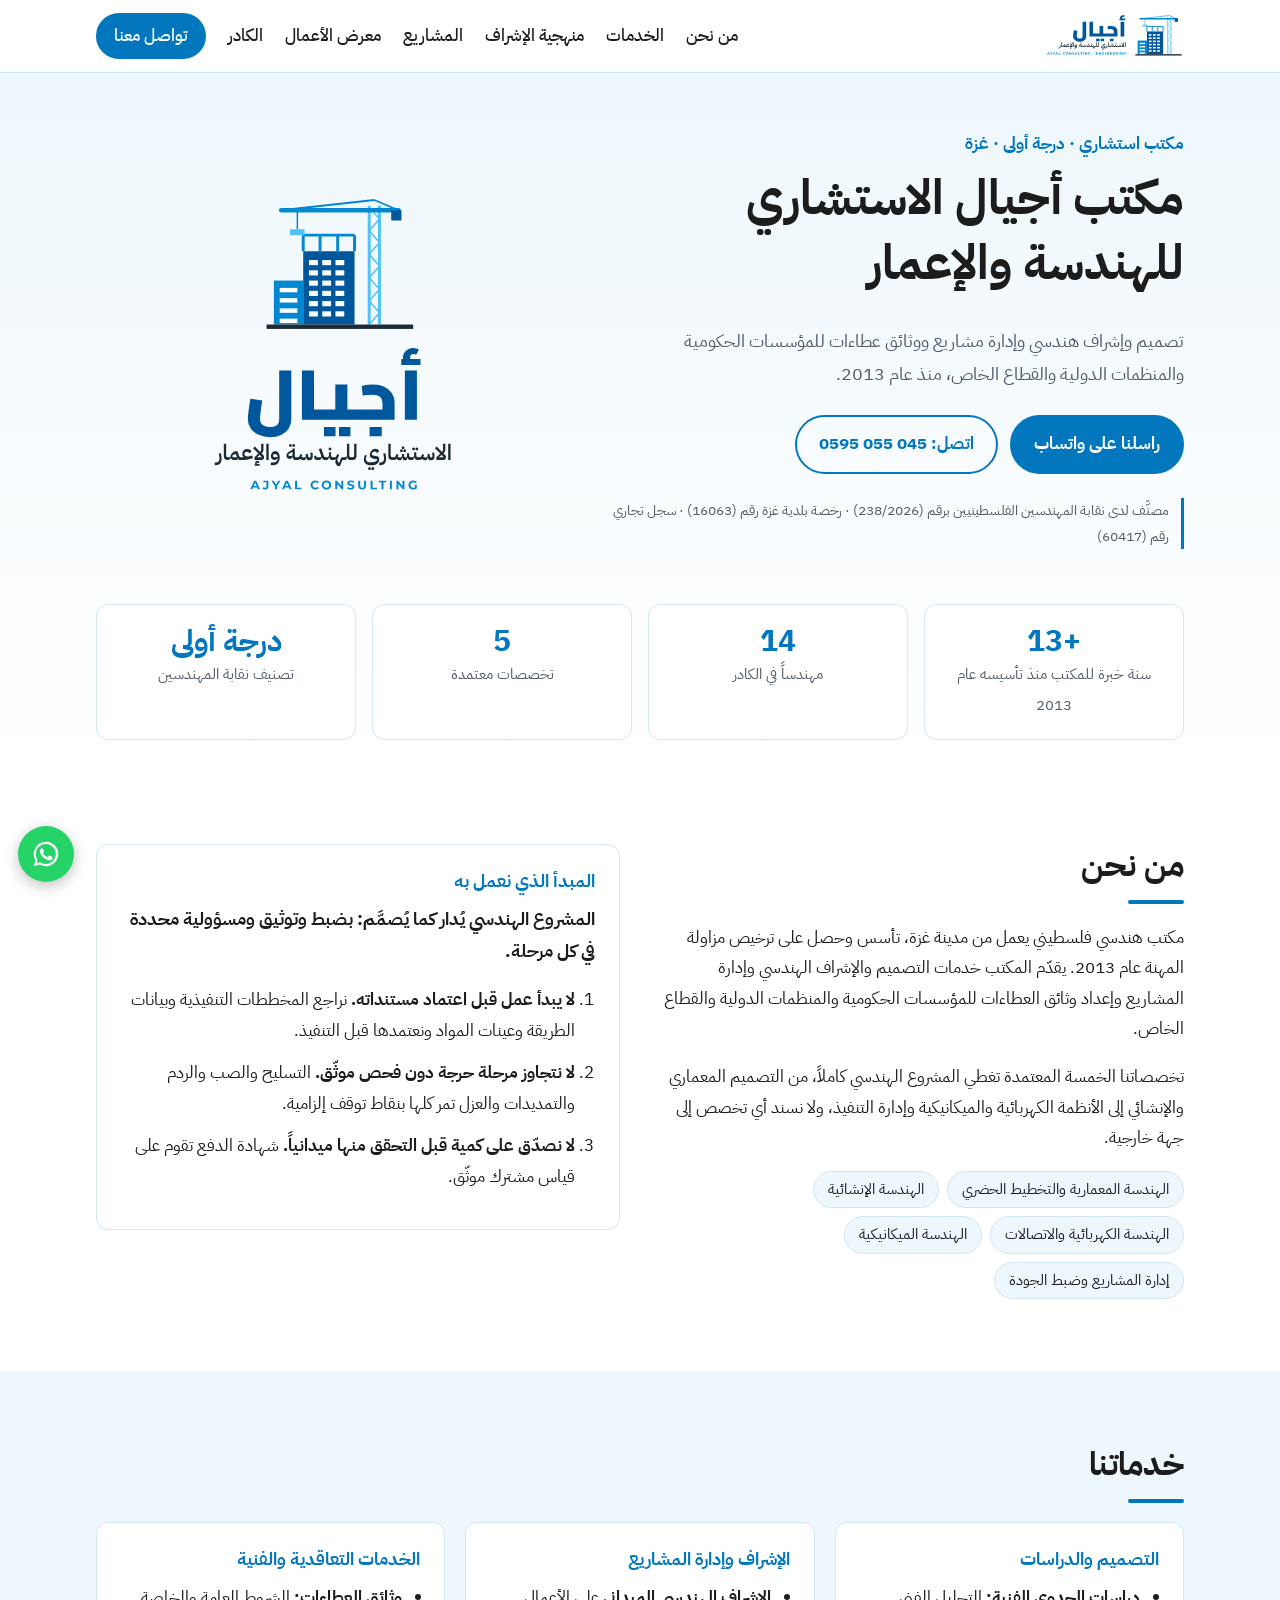
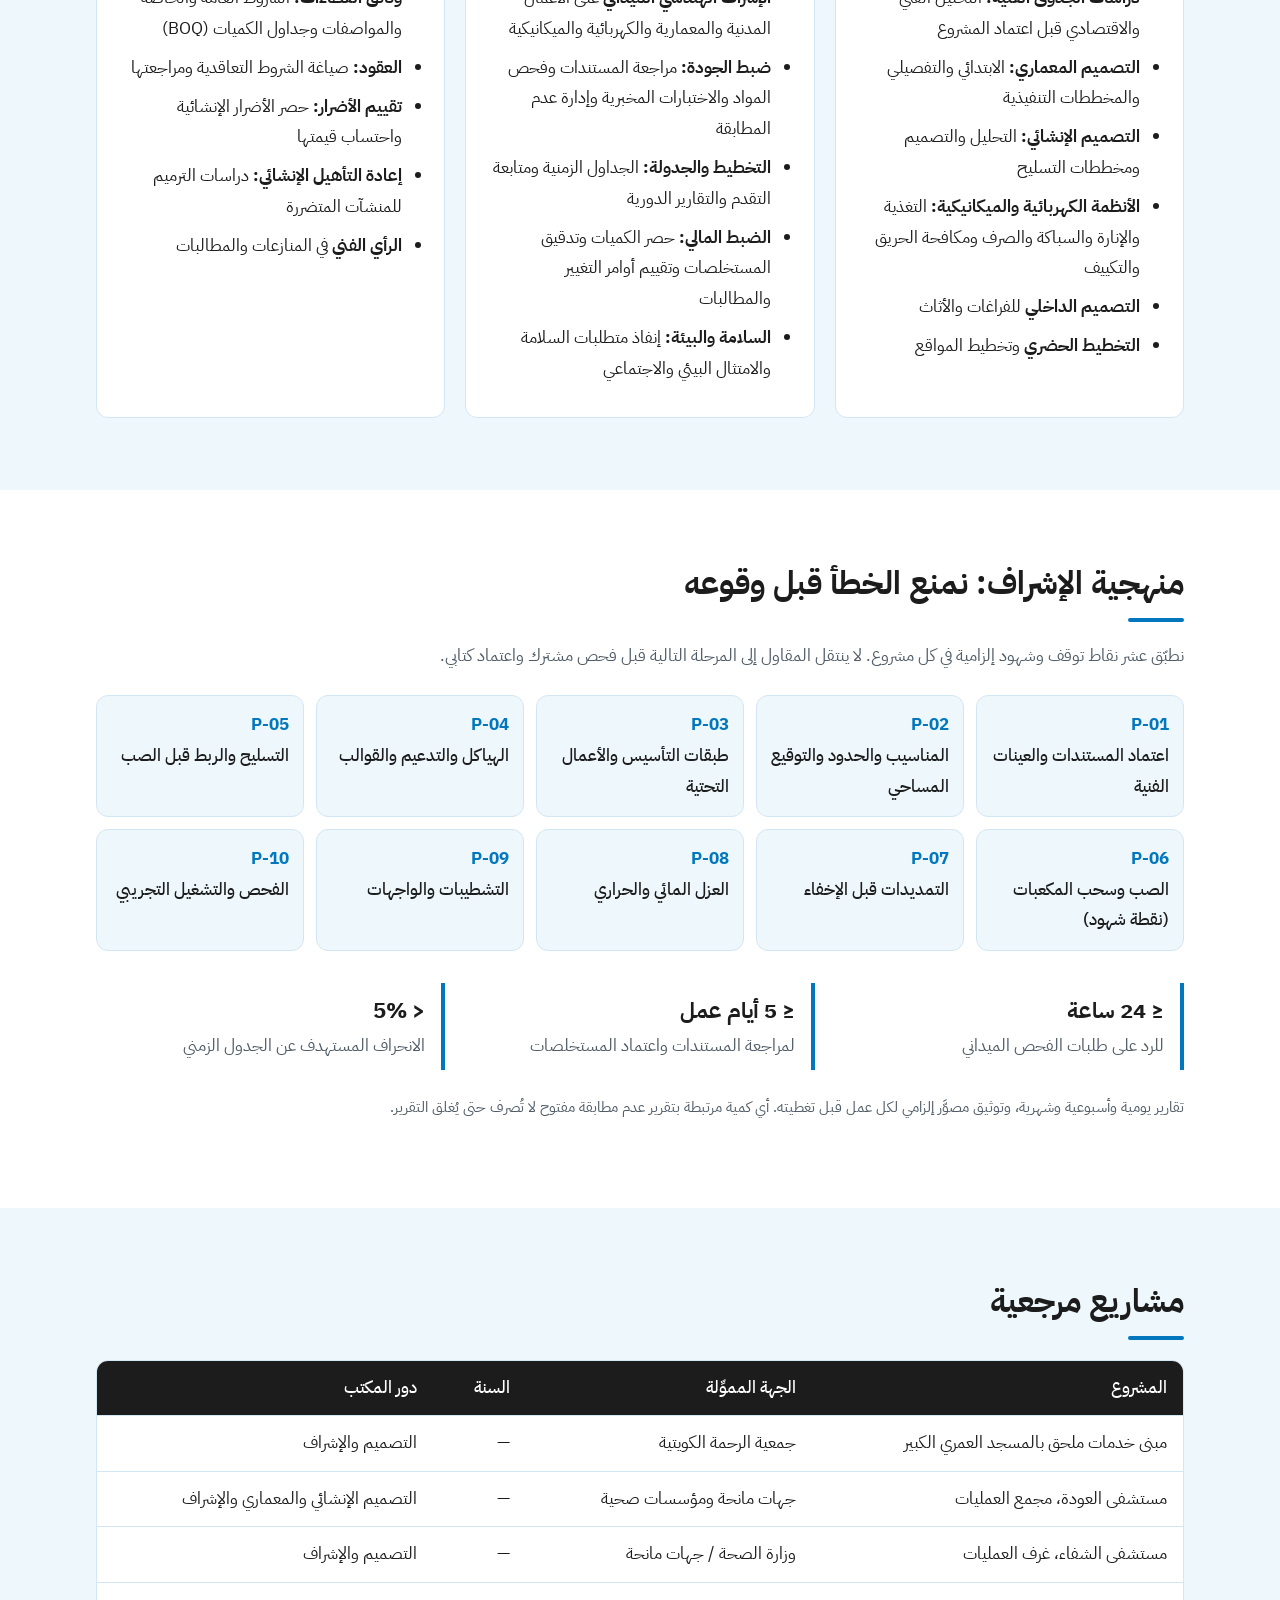
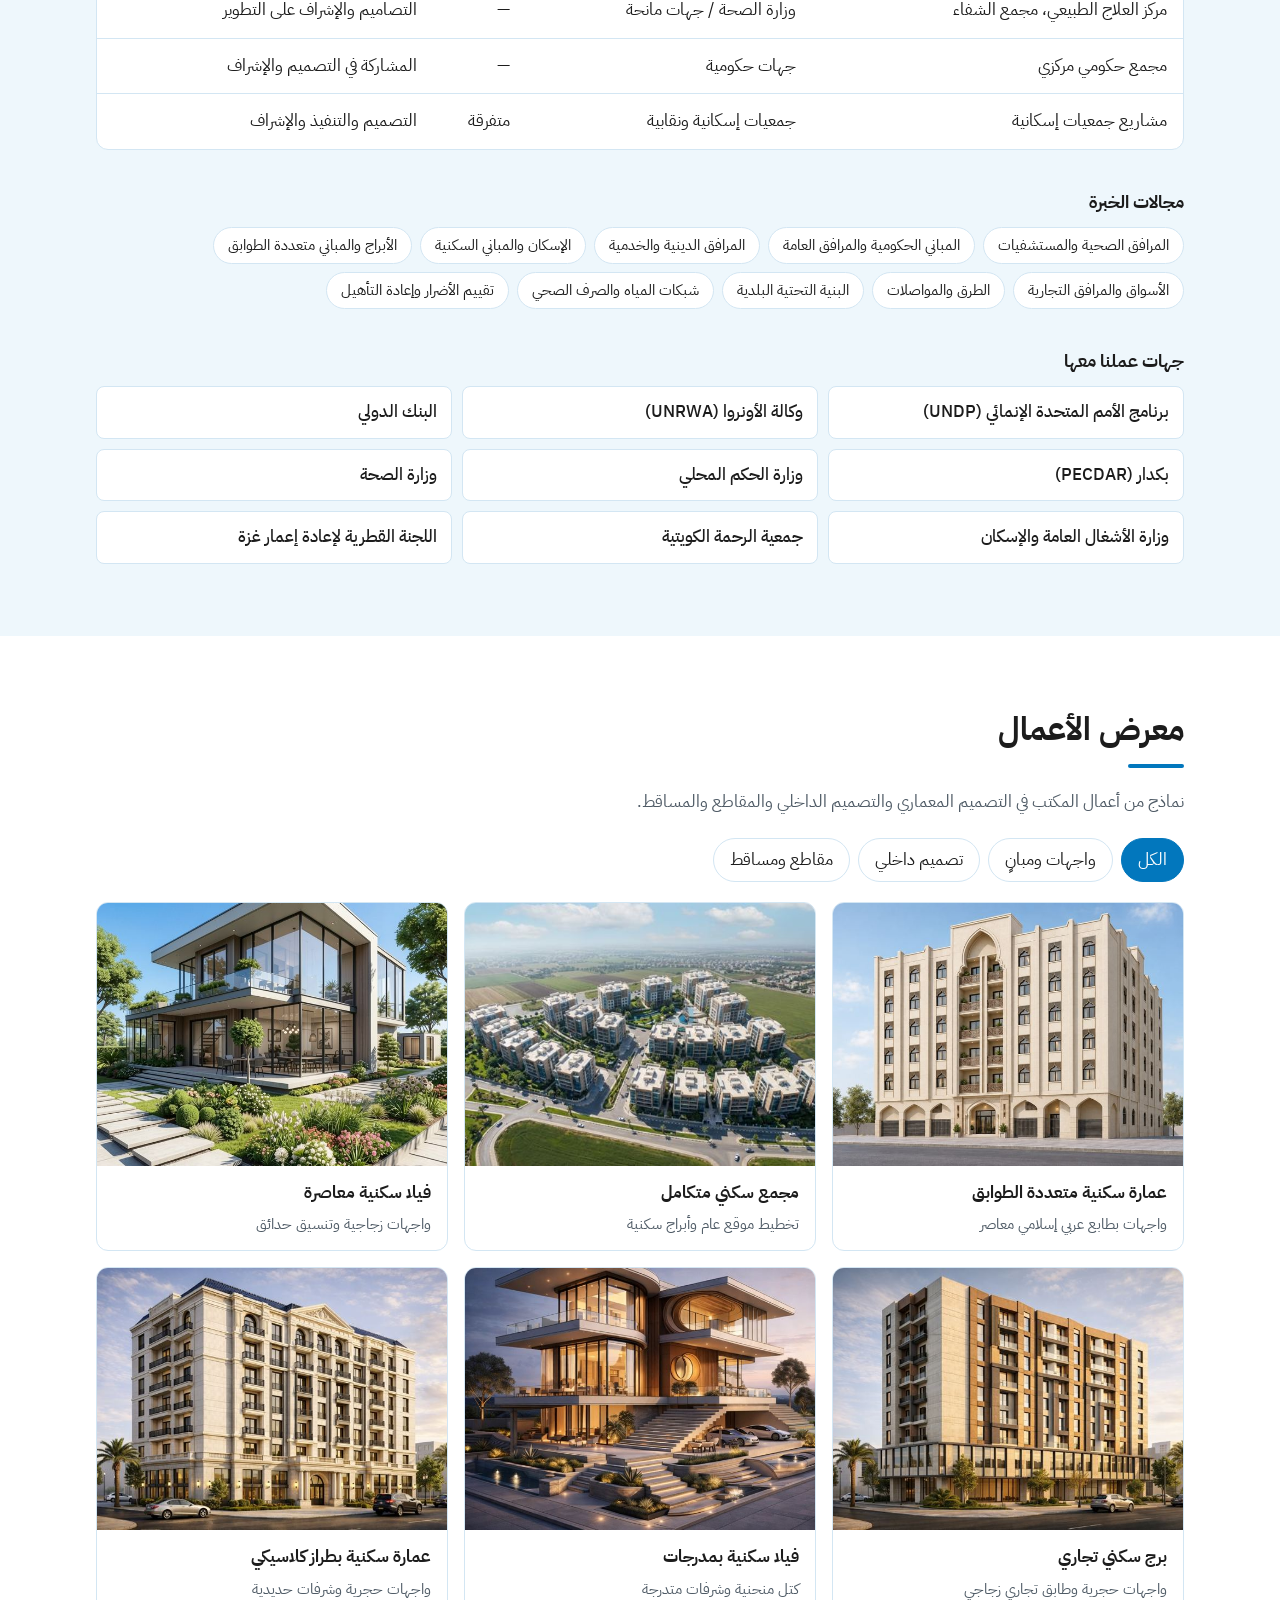
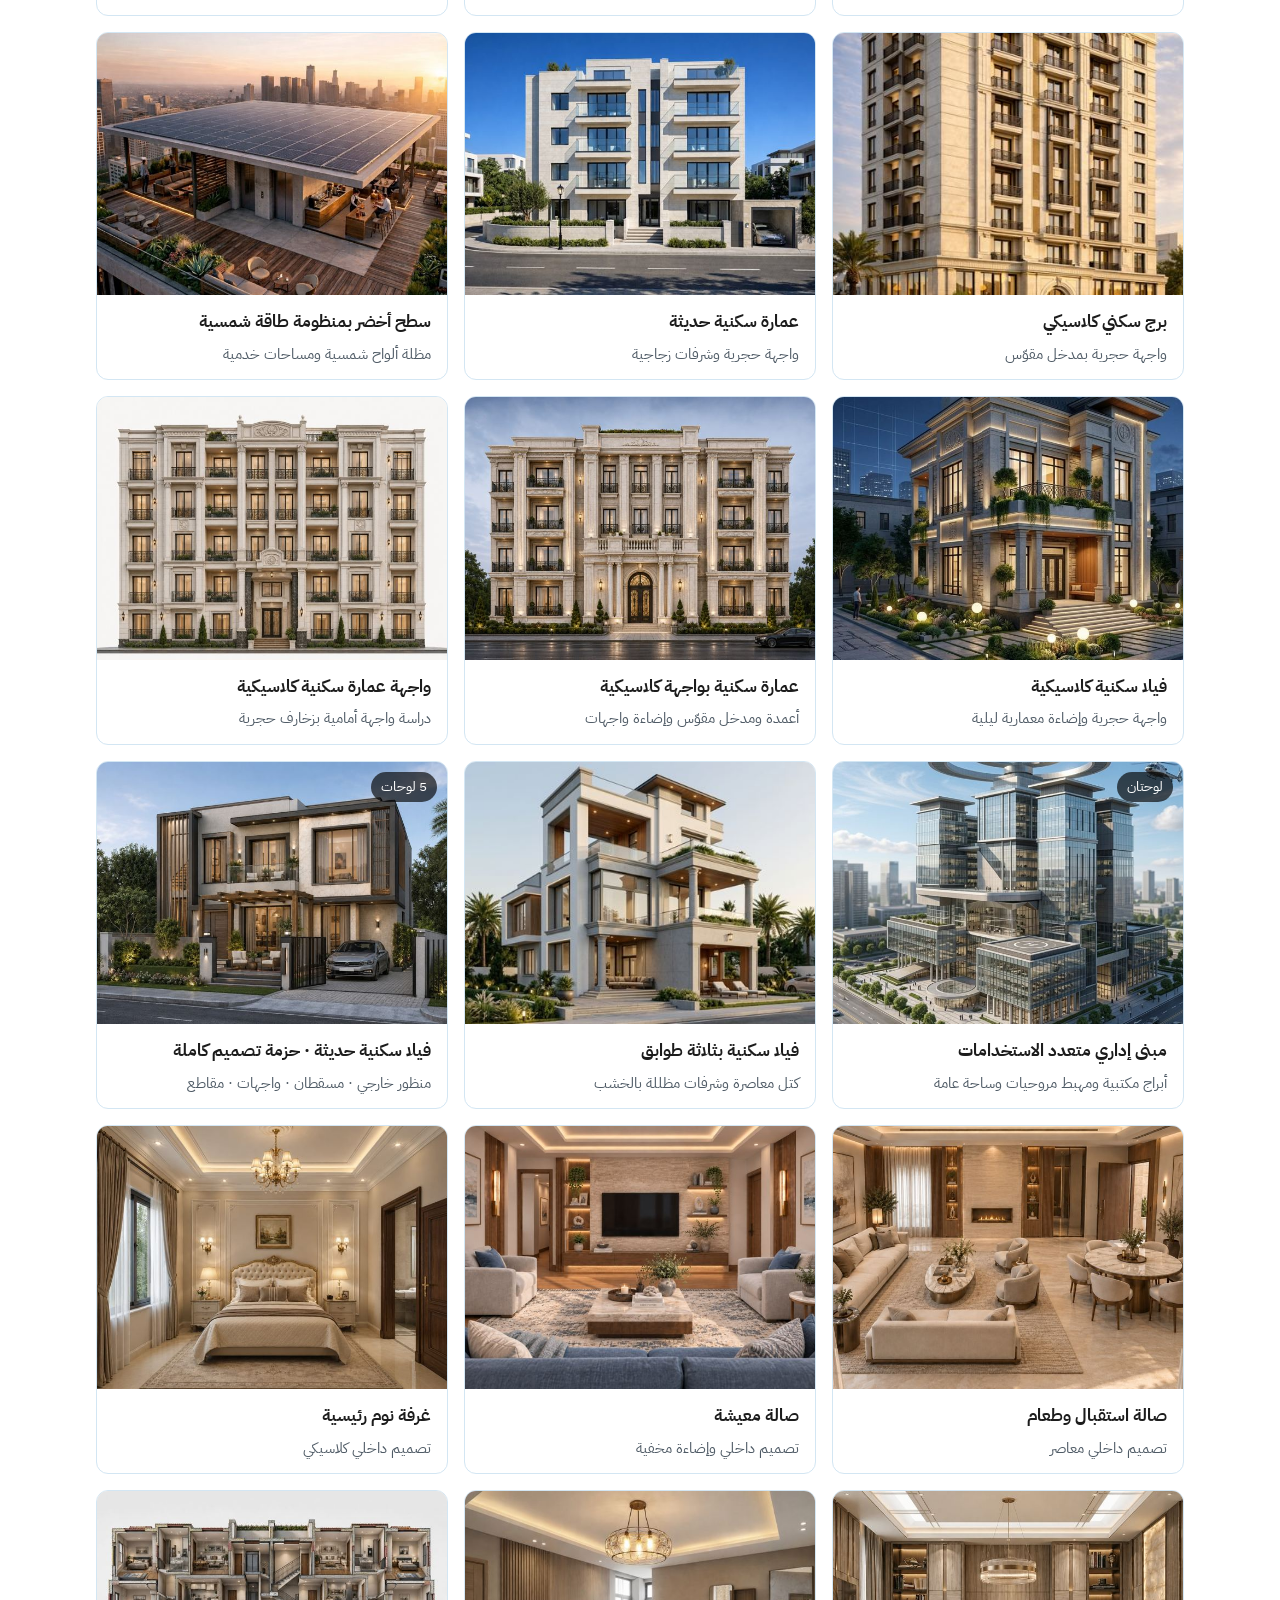
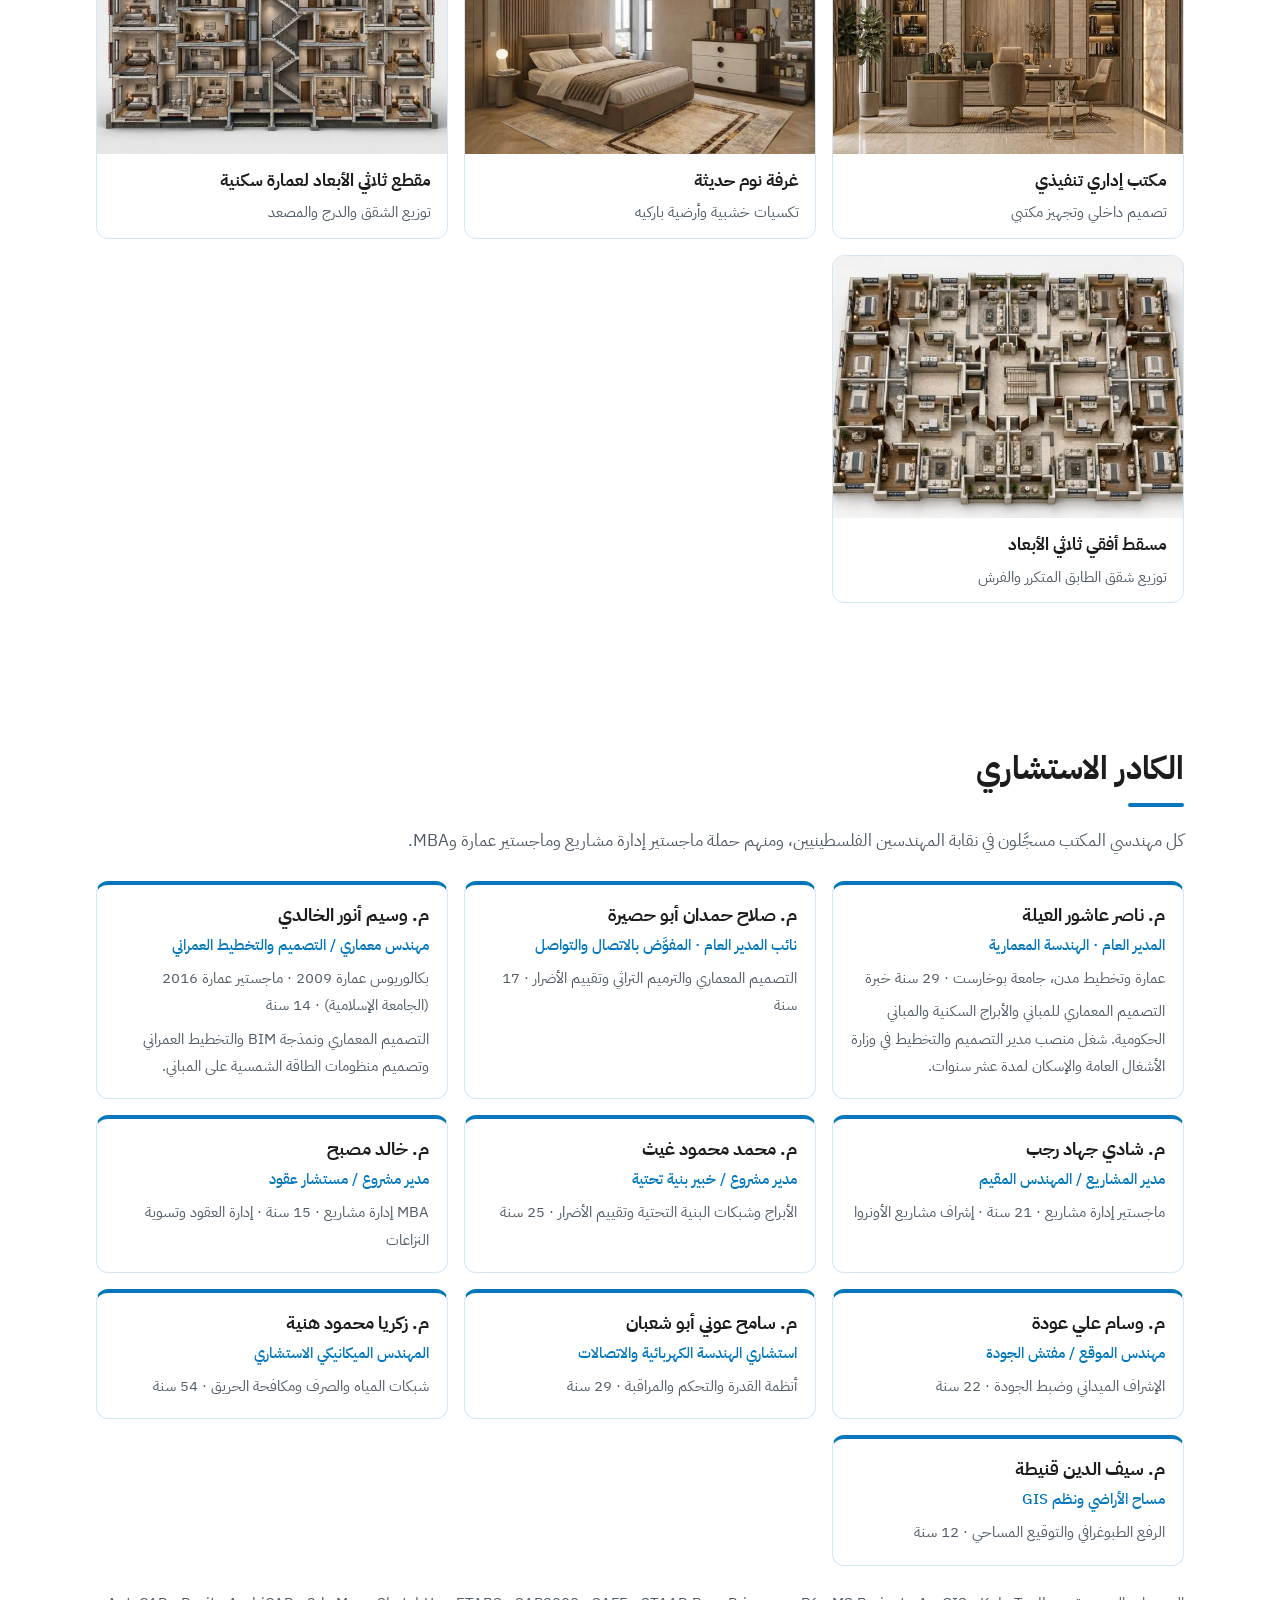
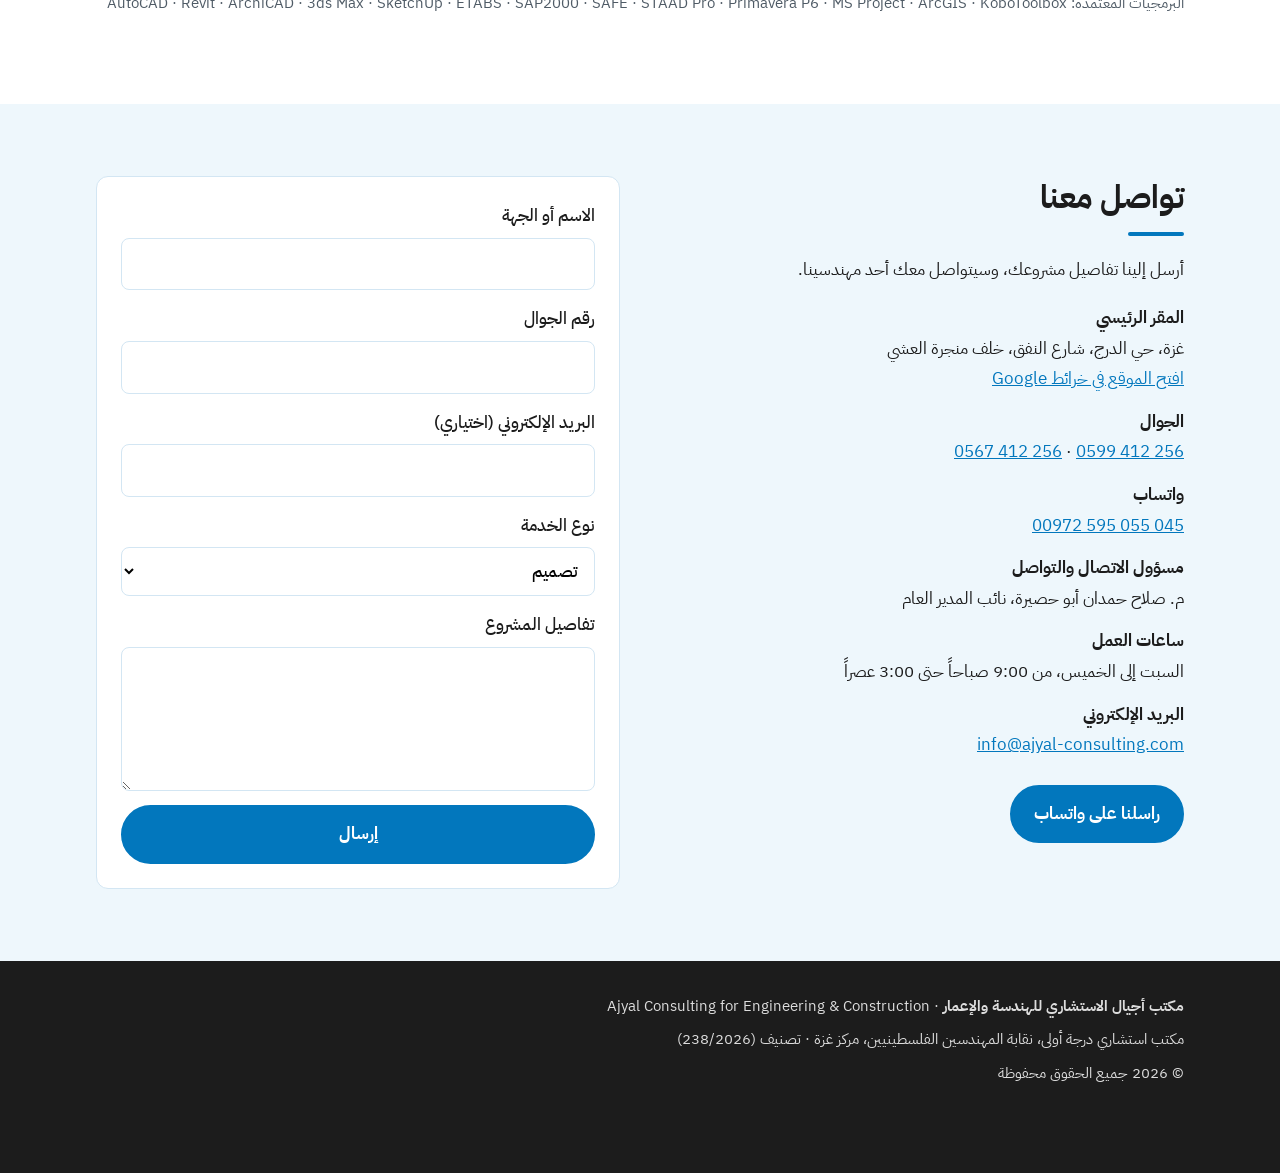
==== commit b53f10bf: "Restore portfolio gallery Co-Authored-By: Claude Opus 5.5 <noreply@anthropic.com> Claude-Session: ht" ====
--- a/index.html
+++ b/index.html
@@ -80,6 +80,7 @@
         <a href="#services">الخدمات</a>
         <a href="#method">منهجية الإشراف</a>
         <a href="#projects">المشاريع</a>
+        <a href="#portfolio">معرض الأعمال</a>
         <a href="#team">الكادر</a>
         <a href="#contact" class="btn btn-sm">تواصل معنا</a>
       </nav>
@@ -247,6 +248,52 @@
       </div>
     </section>
 
+    <!-- معرض الأعمال -->
+    <section id="portfolio" class="section">
+      <div class="wrap">
+        <h2>معرض الأعمال</h2>
+        <p class="section-lead">نماذج من أعمال المكتب في التصميم المعماري والتصميم الداخلي والمقاطع والمساقط.</p>
+        <div class="filters" role="group" aria-label="تصنيف الأعمال">
+          <button type="button" class="is-on" data-f="all">الكل</button>
+          <button type="button" data-f="ext">واجهات ومبانٍ</button>
+          <button type="button" data-f="int">تصميم داخلي</button>
+          <button type="button" data-f="plan">مقاطع ومساقط</button>
+        </div>
+        <div class="gallery">
+          <figure class="work" data-cat="ext"><a href="assets/img/work/residential-building.jpg" data-title="عمارة سكنية متعددة الطوابق · واجهات بطابع عربي إسلامي معاصر"><img src="assets/img/work/residential-building-sm.jpg" alt="عمارة سكنية متعددة الطوابق: واجهات بطابع عربي إسلامي معاصر" width="640" height="480" loading="lazy" decoding="async"></a><figcaption><strong>عمارة سكنية متعددة الطوابق</strong><span>واجهات بطابع عربي إسلامي معاصر</span></figcaption></figure>
+          <figure class="work" data-cat="ext"><a href="assets/img/work/residential-complex.jpg" data-title="مجمع سكني متكامل · تخطيط موقع عام وأبراج سكنية"><img src="assets/img/work/residential-complex-sm.jpg" alt="مجمع سكني متكامل: تخطيط موقع عام وأبراج سكنية" width="640" height="480" loading="lazy" decoding="async"></a><figcaption><strong>مجمع سكني متكامل</strong><span>تخطيط موقع عام وأبراج سكنية</span></figcaption></figure>
+          <figure class="work" data-cat="ext"><a href="assets/img/work/modern-villa-day.jpg" data-title="فيلا سكنية معاصرة · واجهات زجاجية وتنسيق حدائق"><img src="assets/img/work/modern-villa-day-sm.jpg" alt="فيلا سكنية معاصرة: واجهات زجاجية وتنسيق حدائق" width="640" height="480" loading="lazy" decoding="async"></a><figcaption><strong>فيلا سكنية معاصرة</strong><span>واجهات زجاجية وتنسيق حدائق</span></figcaption></figure>
+          <figure class="work" data-cat="ext"><a href="assets/img/work/residential-tower.jpg" data-title="برج سكني تجاري · واجهات حجرية وطابق تجاري زجاجي"><img src="assets/img/work/residential-tower-sm.jpg" alt="برج سكني تجاري: واجهات حجرية وطابق تجاري زجاجي" width="640" height="480" loading="lazy" decoding="async"></a><figcaption><strong>برج سكني تجاري</strong><span>واجهات حجرية وطابق تجاري زجاجي</span></figcaption></figure>
+          <figure class="work" data-cat="ext"><a href="assets/img/work/terraced-villa.jpg" data-title="فيلا سكنية بمدرجات · كتل منحنية وشرفات متدرجة"><img src="assets/img/work/terraced-villa-sm.jpg" alt="فيلا سكنية بمدرجات: كتل منحنية وشرفات متدرجة" width="640" height="480" loading="lazy" decoding="async"></a><figcaption><strong>فيلا سكنية بمدرجات</strong><span>كتل منحنية وشرفات متدرجة</span></figcaption></figure>
+          <figure class="work" data-cat="ext"><a href="assets/img/work/classic-residential.jpg" data-title="عمارة سكنية بطراز كلاسيكي · واجهات حجرية وشرفات حديدية"><img src="assets/img/work/classic-residential-sm.jpg" alt="عمارة سكنية بطراز كلاسيكي: واجهات حجرية وشرفات حديدية" width="640" height="480" loading="lazy" decoding="async"></a><figcaption><strong>عمارة سكنية بطراز كلاسيكي</strong><span>واجهات حجرية وشرفات حديدية</span></figcaption></figure>
+          <figure class="work" data-cat="ext"><a href="assets/img/work/classic-tower.jpg" data-title="برج سكني كلاسيكي · واجهة حجرية بمدخل مقوّس"><img src="assets/img/work/classic-tower-sm.jpg" alt="برج سكني كلاسيكي: واجهة حجرية بمدخل مقوّس" width="640" height="480" loading="lazy" decoding="async"></a><figcaption><strong>برج سكني كلاسيكي</strong><span>واجهة حجرية بمدخل مقوّس</span></figcaption></figure>
+          <figure class="work" data-cat="ext"><a href="assets/img/work/modern-residential.jpg" data-title="عمارة سكنية حديثة · واجهة حجرية وشرفات زجاجية"><img src="assets/img/work/modern-residential-sm.jpg" alt="عمارة سكنية حديثة: واجهة حجرية وشرفات زجاجية" width="640" height="480" loading="lazy" decoding="async"></a><figcaption><strong>عمارة سكنية حديثة</strong><span>واجهة حجرية وشرفات زجاجية</span></figcaption></figure>
+          <figure class="work" data-cat="ext"><a href="assets/img/work/solar-rooftop.jpg" data-title="سطح أخضر بمنظومة طاقة شمسية · مظلة ألواح شمسية ومساحات خدمية"><img src="assets/img/work/solar-rooftop-sm.jpg" alt="سطح أخضر بمنظومة طاقة شمسية: مظلة ألواح شمسية ومساحات خدمية" width="640" height="480" loading="lazy" decoding="async"></a><figcaption><strong>سطح أخضر بمنظومة طاقة شمسية</strong><span>مظلة ألواح شمسية ومساحات خدمية</span></figcaption></figure>
+          <figure class="work" data-cat="ext"><a href="assets/img/work/classic-villa-night.jpg" data-title="فيلا سكنية كلاسيكية · واجهة حجرية وإضاءة معمارية ليلية"><img src="assets/img/work/classic-villa-night-sm.jpg" alt="فيلا سكنية كلاسيكية: واجهة حجرية وإضاءة معمارية ليلية" width="640" height="480" loading="lazy" decoding="async"></a><figcaption><strong>فيلا سكنية كلاسيكية</strong><span>واجهة حجرية وإضاءة معمارية ليلية</span></figcaption></figure>
+          <figure class="work" data-cat="ext"><a href="assets/img/work/classic-facade-columns.jpg" data-title="عمارة سكنية بواجهة كلاسيكية · أعمدة ومدخل مقوّس وإضاءة واجهات"><img src="assets/img/work/classic-facade-columns-sm.jpg" alt="عمارة سكنية بواجهة كلاسيكية: أعمدة ومدخل مقوّس وإضاءة واجهات" width="640" height="480" loading="lazy" decoding="async"></a><figcaption><strong>عمارة سكنية بواجهة كلاسيكية</strong><span>أعمدة ومدخل مقوّس وإضاءة واجهات</span></figcaption></figure>
+          <figure class="work" data-cat="ext"><a href="assets/img/work/classic-facade-front.jpg" data-title="واجهة عمارة سكنية كلاسيكية · دراسة واجهة أمامية بزخارف حجرية"><img src="assets/img/work/classic-facade-front-sm.jpg" alt="واجهة عمارة سكنية كلاسيكية: دراسة واجهة أمامية بزخارف حجرية" width="640" height="480" loading="lazy" decoding="async"></a><figcaption><strong>واجهة عمارة سكنية كلاسيكية</strong><span>دراسة واجهة أمامية بزخارف حجرية</span></figcaption></figure>
+          <figure class="work" data-cat="ext"><a href="assets/img/work/mixed-use-tower-overall.jpg" data-title="مبنى إداري متعدد الاستخدامات: منظور عام"><img src="assets/img/work/mixed-use-tower-sm.jpg" alt="مبنى إداري متعدد الاستخدامات" width="640" height="480" loading="lazy" decoding="async"><span class="count">لوحتان</span></a><a class="more" hidden href="assets/img/work/mixed-use-tower-podium.jpg" data-title="مبنى إداري متعدد الاستخدامات: الطوابق السفلية والساحة العامة"></a><figcaption><strong>مبنى إداري متعدد الاستخدامات</strong><span>أبراج مكتبية ومهبط مروحيات وساحة عامة</span></figcaption></figure>
+          <figure class="work" data-cat="ext"><a href="assets/img/work/modern-villa-palms.jpg" data-title="فيلا سكنية بثلاثة طوابق · كتل معاصرة وشرفات مظللة بالخشب"><img src="assets/img/work/modern-villa-palms-sm.jpg" alt="فيلا سكنية بثلاثة طوابق: كتل معاصرة وشرفات مظللة بالخشب" width="640" height="480" loading="lazy" decoding="async"></a><figcaption><strong>فيلا سكنية بثلاثة طوابق</strong><span>كتل معاصرة وشرفات مظللة بالخشب</span></figcaption></figure>
+          <figure class="work" data-cat="ext plan"><a href="assets/img/work/modern-villa-set-exterior.jpg" data-title="فيلا سكنية حديثة · حزمة تصميم كاملة: منظور خارجي"><img src="assets/img/work/modern-villa-set-sm.jpg" alt="فيلا سكنية حديثة · حزمة تصميم كاملة" width="640" height="480" loading="lazy" decoding="async"><span class="count">5 لوحات</span></a><a class="more" hidden href="assets/img/work/modern-villa-set-ground-plan.jpg" data-title="فيلا سكنية حديثة · حزمة تصميم كاملة: مسقط الطابق الأرضي"></a><a class="more" hidden href="assets/img/work/modern-villa-set-first-plan.jpg" data-title="فيلا سكنية حديثة · حزمة تصميم كاملة: مسقط الطابق الأول"></a><a class="more" hidden href="assets/img/work/modern-villa-set-elevations.jpg" data-title="فيلا سكنية حديثة · حزمة تصميم كاملة: الواجهات الأربع"></a><a class="more" hidden href="assets/img/work/modern-villa-set-sections.jpg" data-title="فيلا سكنية حديثة · حزمة تصميم كاملة: المقاطع A-A و B-B"></a><figcaption><strong>فيلا سكنية حديثة · حزمة تصميم كاملة</strong><span>منظور خارجي · مسقطان · واجهات · مقاطع</span></figcaption></figure>
+          <figure class="work" data-cat="int"><a href="assets/img/work/reception-dining.jpg" data-title="صالة استقبال وطعام · تصميم داخلي معاصر"><img src="assets/img/work/reception-dining-sm.jpg" alt="صالة استقبال وطعام: تصميم داخلي معاصر" width="640" height="480" loading="lazy" decoding="async"></a><figcaption><strong>صالة استقبال وطعام</strong><span>تصميم داخلي معاصر</span></figcaption></figure>
+          <figure class="work" data-cat="int"><a href="assets/img/work/living-room.jpg" data-title="صالة معيشة · تصميم داخلي وإضاءة مخفية"><img src="assets/img/work/living-room-sm.jpg" alt="صالة معيشة: تصميم داخلي وإضاءة مخفية" width="640" height="480" loading="lazy" decoding="async"></a><figcaption><strong>صالة معيشة</strong><span>تصميم داخلي وإضاءة مخفية</span></figcaption></figure>
+          <figure class="work" data-cat="int"><a href="assets/img/work/master-bedroom.jpg" data-title="غرفة نوم رئيسية · تصميم داخلي كلاسيكي"><img src="assets/img/work/master-bedroom-sm.jpg" alt="غرفة نوم رئيسية: تصميم داخلي كلاسيكي" width="640" height="480" loading="lazy" decoding="async"></a><figcaption><strong>غرفة نوم رئيسية</strong><span>تصميم داخلي كلاسيكي</span></figcaption></figure>
+          <figure class="work" data-cat="int"><a href="assets/img/work/executive-office.jpg" data-title="مكتب إداري تنفيذي · تصميم داخلي وتجهيز مكتبي"><img src="assets/img/work/executive-office-sm.jpg" alt="مكتب إداري تنفيذي: تصميم داخلي وتجهيز مكتبي" width="640" height="480" loading="lazy" decoding="async"></a><figcaption><strong>مكتب إداري تنفيذي</strong><span>تصميم داخلي وتجهيز مكتبي</span></figcaption></figure>
+          <figure class="work" data-cat="int"><a href="assets/img/work/modern-bedroom.jpg" data-title="غرفة نوم حديثة · تكسيات خشبية وأرضية باركيه"><img src="assets/img/work/modern-bedroom-sm.jpg" alt="غرفة نوم حديثة: تكسيات خشبية وأرضية باركيه" width="640" height="480" loading="lazy" decoding="async"></a><figcaption><strong>غرفة نوم حديثة</strong><span>تكسيات خشبية وأرضية باركيه</span></figcaption></figure>
+          <figure class="work" data-cat="plan"><a href="assets/img/work/building-section-3d.jpg" data-title="مقطع ثلاثي الأبعاد لعمارة سكنية · توزيع الشقق والدرج والمصعد"><img src="assets/img/work/building-section-3d-sm.jpg" alt="مقطع ثلاثي الأبعاد لعمارة سكنية: توزيع الشقق والدرج والمصعد" width="640" height="480" loading="lazy" decoding="async"></a><figcaption><strong>مقطع ثلاثي الأبعاد لعمارة سكنية</strong><span>توزيع الشقق والدرج والمصعد</span></figcaption></figure>
+          <figure class="work" data-cat="plan"><a href="assets/img/work/floor-plan-3d.jpg" data-title="مسقط أفقي ثلاثي الأبعاد · توزيع شقق الطابق المتكرر والفرش"><img src="assets/img/work/floor-plan-3d-sm.jpg" alt="مسقط أفقي ثلاثي الأبعاد: توزيع شقق الطابق المتكرر والفرش" width="640" height="480" loading="lazy" decoding="async"></a><figcaption><strong>مسقط أفقي ثلاثي الأبعاد</strong><span>توزيع شقق الطابق المتكرر والفرش</span></figcaption></figure>
+        </div>
+      </div>
+    </section>
+
+    <dialog id="lightbox" class="lightbox" aria-label="عرض الصورة">
+      <button type="button" class="lb-close" aria-label="إغلاق">×</button>
+      <button type="button" class="lb-nav lb-prev" aria-label="السابقة">›</button>
+      <img alt="">
+      <button type="button" class="lb-nav lb-next" aria-label="التالية">‹</button>
+      <p class="lb-cap"></p>
+    </dialog>
+
     <!-- الكادر -->
     <section id="team" class="section">
       <div class="wrap">
